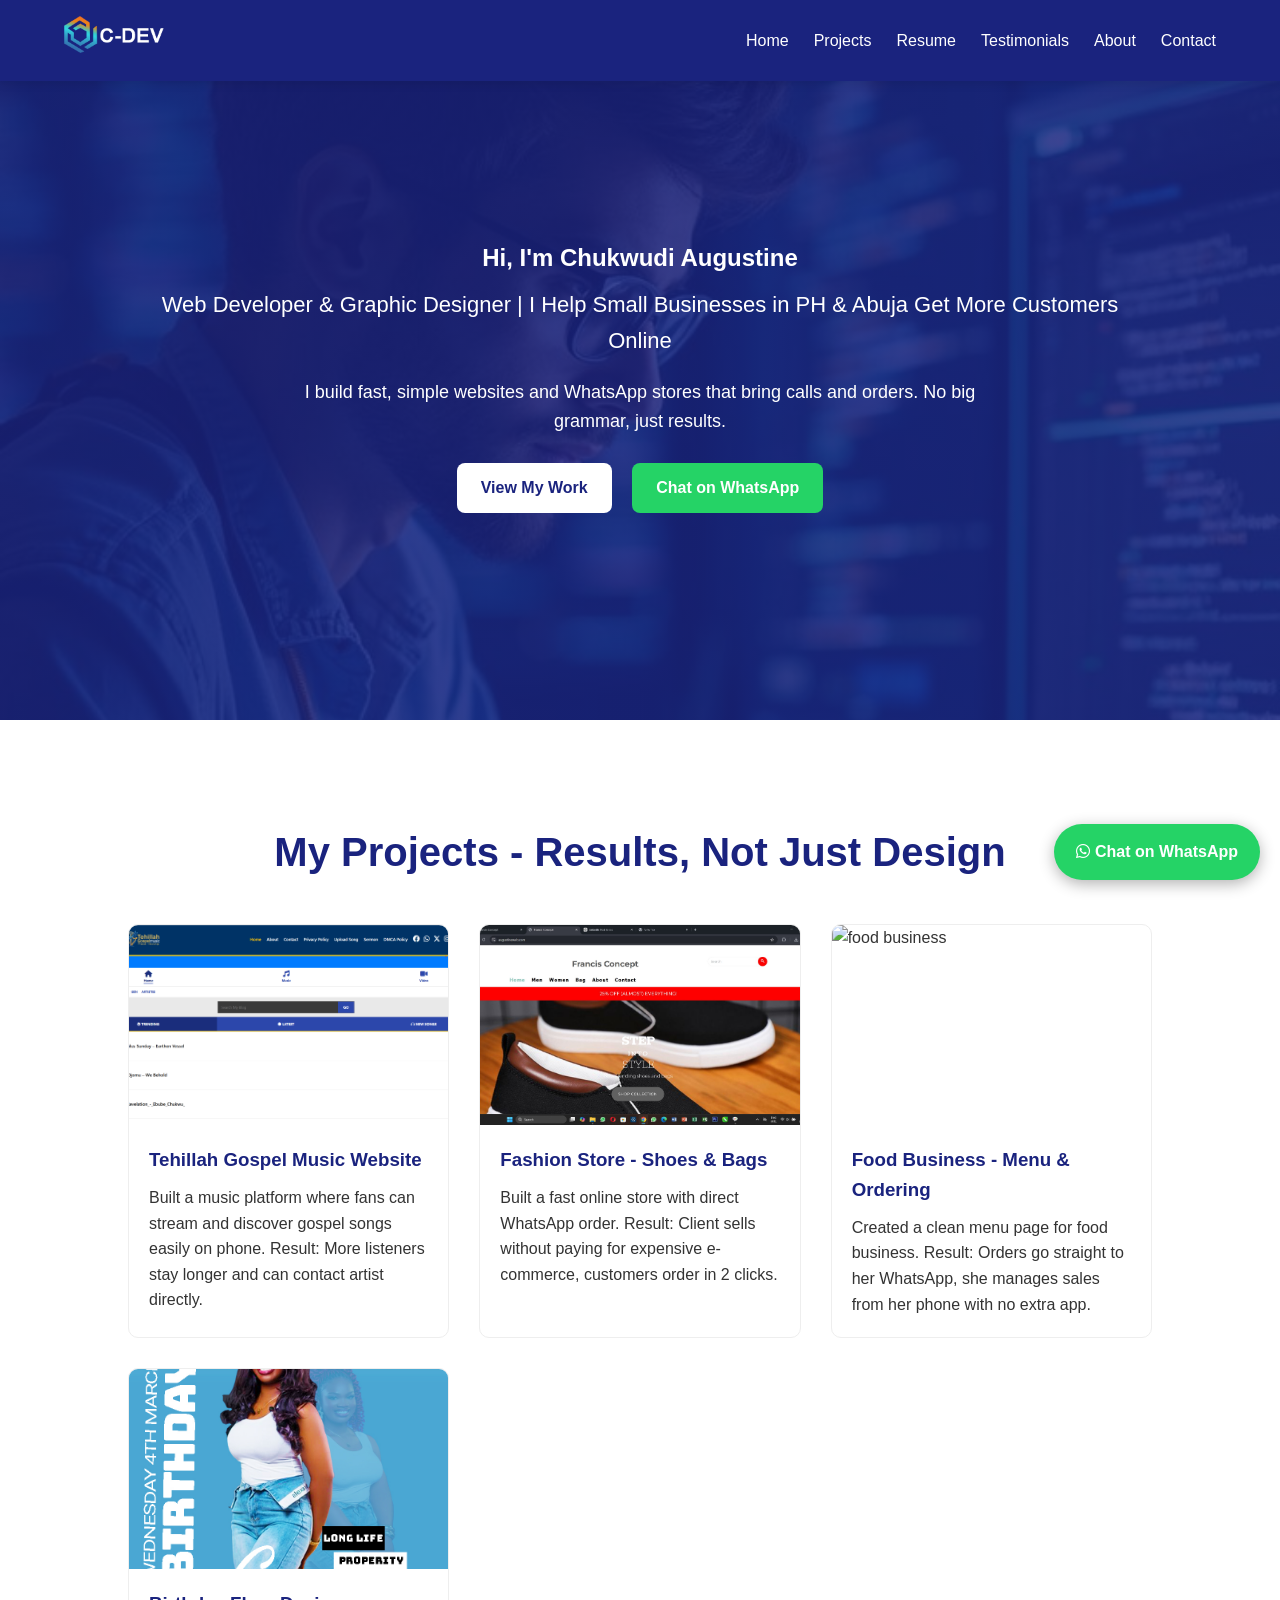
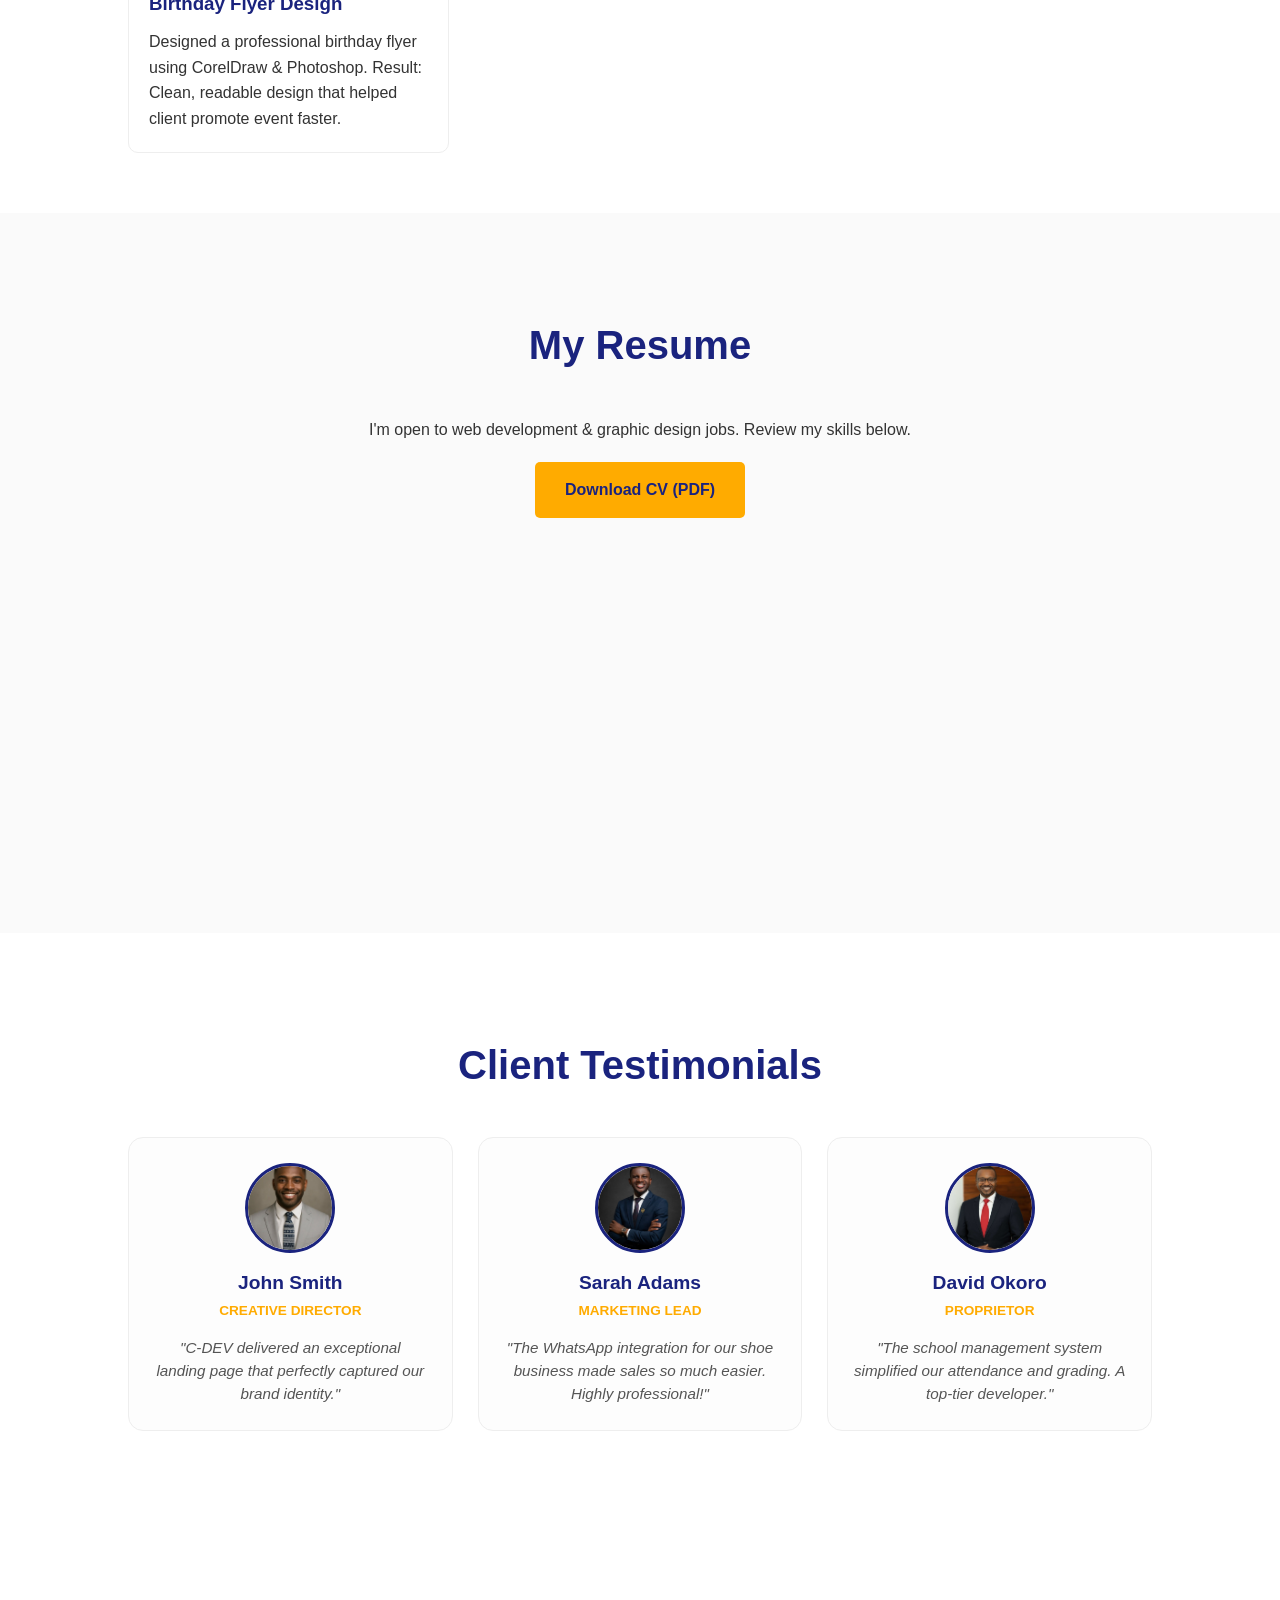
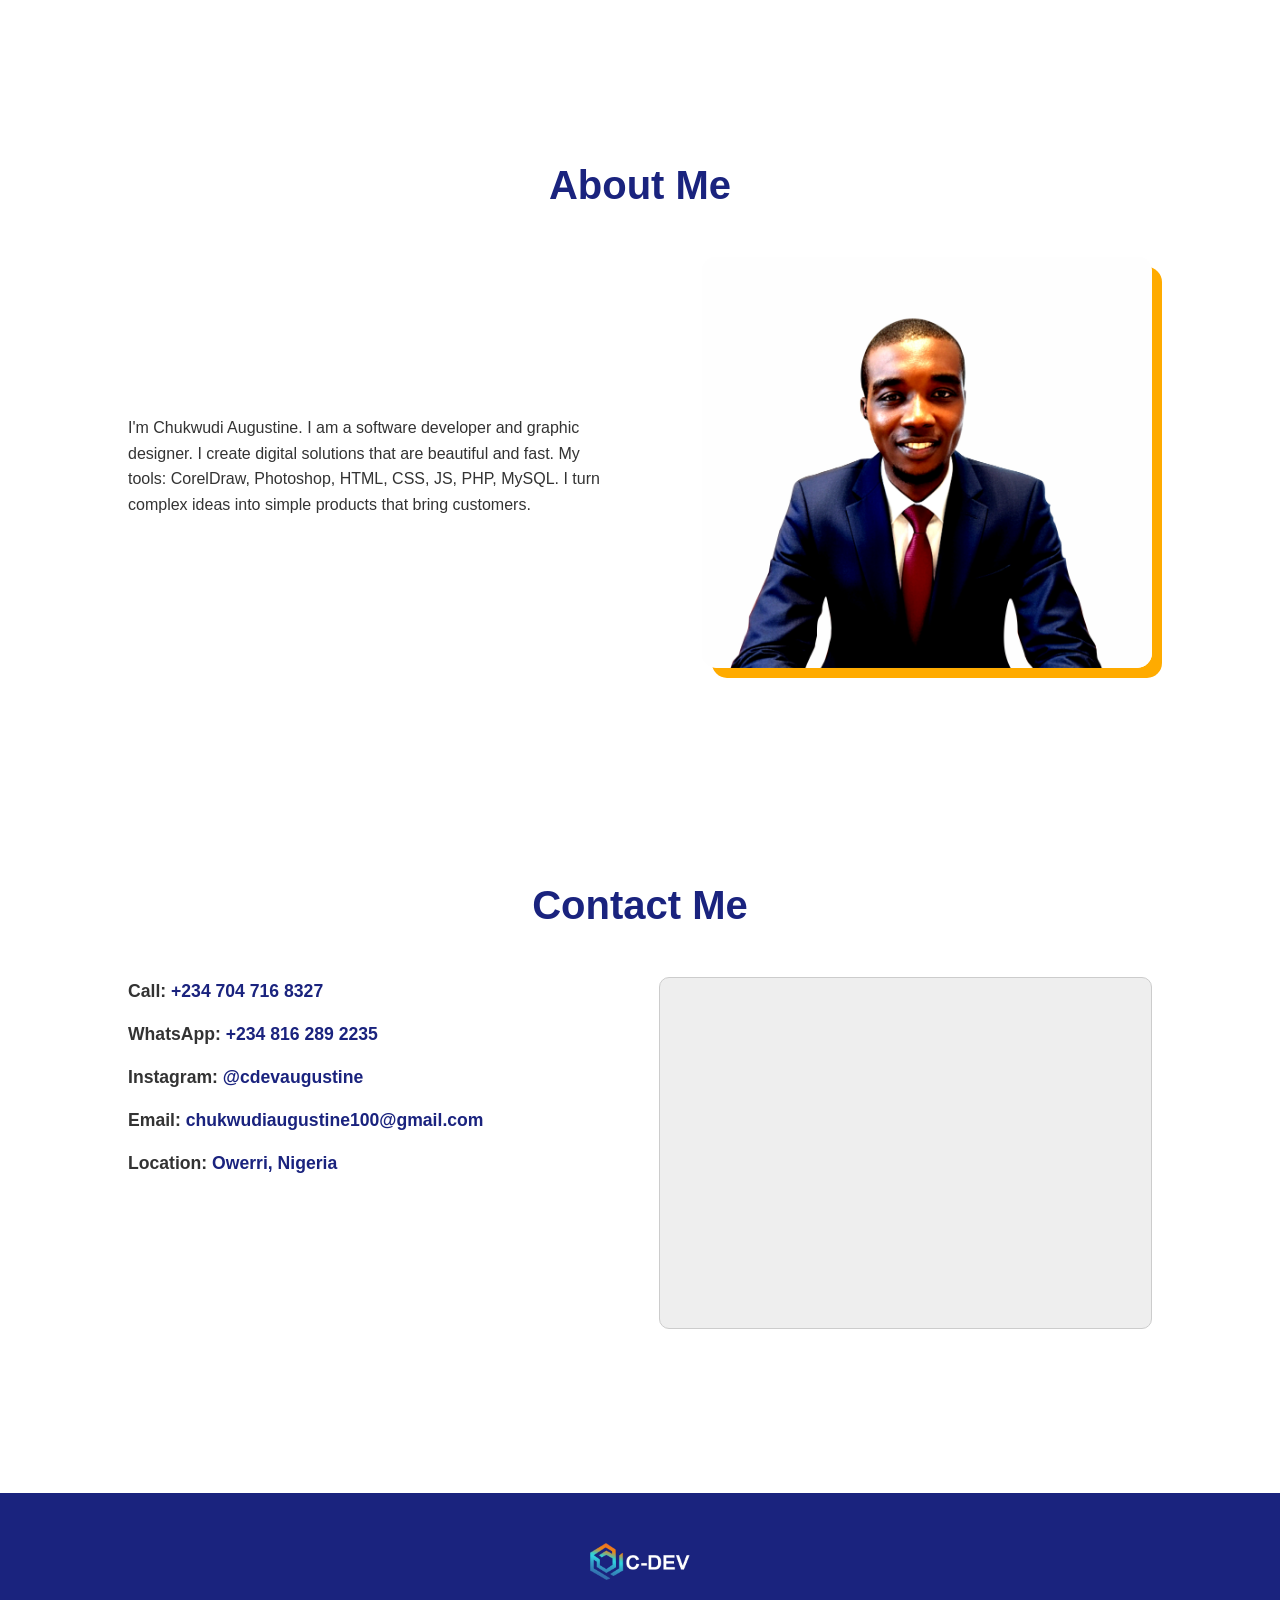
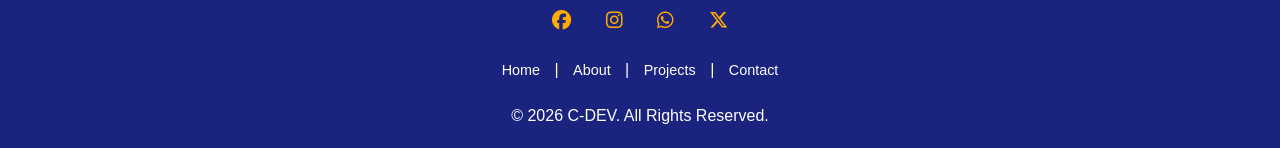
==== index.html @ e6c0ecce "Update index.html" ====
<!DOCTYPE html>
<html lang="en">
<head>
    <meta charset="UTF-8">
    <meta name="viewport" content="width=device-width, initial-scale=1.0">
    <link rel="stylesheet" href="https://cdnjs.cloudflare.com/ajax/libs/font-awesome/6.5.1/css/all.min.css">
    <title>C-DEV | Web Developer | I Help Businesses Get Customers Online</title>
    <style>
        *{margin:0;padding:0;box-sizing:border-box;font-family:'Segoe UI',Tahoma,Geneva,Verdana,sans-serif;}
        html{scroll-behavior:smooth;}
        body{line-height:1.6;color:#333;background:#fff;}
        ul{list-style:none;} a{text-decoration:none;color:inherit;}
        header{background:#1a237e;color:white;padding:1rem 5%;position:fixed;width:100%;top:0;z-index:1000;display:flex;justify-content:space-between;align-items:center;box-shadow:0 2px 10px rgba(0,0,0,0.1);}
      .logo{font-size:1.5rem;font-weight:bold;}
      .nav-links{display:flex;}.nav-links li{margin-left:25px;}.nav-links a:hover{color:#ffab00;}
      .hamburger{display:none;cursor:pointer;}.bar{display:block;width:25px;height:3px;background:white;margin:5px auto;transition:0.4s;}
        section{padding:100px 10% 60px;min-height:80vh;} h2{text-align:center;margin-bottom:40px;font-size:2.5rem;color:#1a237e;}
        #home{background:linear-gradient(rgba(26,35,126,0.85),rgba(26,35,126,0.85)),url('c-dev123.jpg');background-size:cover;background-position:center;color:white;display:flex;flex-direction:column;justify-content:center;align-items:center;text-align:center;}
      .hero-btn{display:inline-block;padding:12px 24px;border-radius:8px;text-decoration:none;font-weight:bold;margin:8px;transition:0.3s;}
      .about-container{display:flex;align-items:center;gap:50px;}.about-text{flex:1;}.about-image{flex:1;text-align:right;}.about-image img{width:100%;max-width:450px;border-radius:15px;box-shadow:10px 10px 0 #ffab00;}
      .project-grid{display:grid;grid-template-columns:repeat(auto-fit,minmax(300px,1fr));gap:30px;}
      .project-card{background:#fff;border:1px solid #eee;border-radius:10px;overflow:hidden;transition:0.3s;}.project-card:hover{transform:translateY(-10px);box-shadow:0 15px 30px rgba(0,0,0,0.1);}
      .project-img-container{width:100%;height:200px;overflow:hidden;}.project-img-container img{width:100%;height:100%;object-fit:cover;transition:0.5s ease;}.project-card:hover.project-img-container img{transform:scale(1.1);}
      .project-content{padding:20px;}.project-content h3{margin-bottom:10px;color:#1a237e;}
      .testimonial-grid{display:grid;grid-template-columns:repeat(auto-fit,minmax(300px,1fr));gap:25px;justify-content:center;}
      .testimonial-item{background:#fdfdfd;padding:25px;border-radius:15px;border:1px solid #eee;display:flex;flex-direction:column;align-items:center;text-align:center;transition:0.3s ease;}.testimonial-item:hover{border-color:#ffab00;box-shadow:0 8px 20px rgba(0,0,0,0.05);}
      .testimonial-item img{width:90px;height:90px;border-radius:50%;object-fit:cover;margin-bottom:15px;border:3px solid #1a237e;}.testimonial-item h4{color:#1a237e;font-size:1.2rem;margin-bottom:2px;}.testimonial-item span{font-size:0.85rem;color:#ffab00;font-weight:600;text-transform:uppercase;display:block;margin-bottom:15px;}.testimonial-item p{font-size:0.95rem;color:#555;font-style:italic;line-height:1.5;}
        #resume{text-align:center;background:#fafafa;}.download-btn{display:inline-block;padding:15px 30px;background:#ffab00;color:#1a237e;font-weight:bold;border-radius:5px;margin-top:20px;transition:0.3s;}.download-btn:hover{background:#e69a00;}
      .contact-container{display:flex;gap:40px;align-items:flex-start;}.contact-info,.contact-map{flex:1;}.contact-map{min-height:350px;width:100%;background:#eee;border-radius:10px;overflow:hidden;display:flex;align-items:center;justify-content:center;border:1px solid #ccc;}
      .contact-info p{margin-bottom:15px;font-size:1.1rem;}.contact-link{color:#1a237e;font-weight:600;transition:0.3s;text-decoration:none;border-bottom:2px solid transparent;}.contact-link:hover{color:#ffab00;border-bottom:2px solid #ffab00;}
        footer{background:#1a237e;color:white;padding:50px 10% 20px;text-align:center;}.footer-nav{margin:20px 0;}.footer-nav a{margin:0 10px;font-size:0.9rem;}.social-icons{margin-bottom:20px;}.social-icons a{margin:0 15px;font-size:1.2rem;color:#ffab00;}
        @media (max-width:768px){.hamburger{display:block;}.nav-links{position:fixed;left:-100%;top:70px;flex-direction:column;background:#1a237e;width:100%;text-align:center;transition:0.3s;box-shadow:0 10px 10px rgba(0,0,0,0.1);}.nav-links.active{left:0;}.nav-links li{margin:20px 0;}.about-container,.contact-container,.testimonial-item{flex-direction:column;text-align:center;}.about-image{text-align:center;order:-1;}.contact-map{width:100%;margin-top:20px;}}
    </style>
</head>
<body>

    <header>
        <div class="logo"><a href="index.html"><img src="c-dev44.png" width="100"></a></div>
        <ul class="nav-links" id="nav-menu">
            <li><a href="#home">Home</a></li>
            <li><a href="#project">Projects</a></li>
            <li><a href="#resume">Resume</a></li>
            <li><a href="#testimonial">Testimonials</a></li>
            <li><a href="#about">About</a></li>
            <li><a href="#contact">Contact</a></li>
        </ul>
        <div class="hamburger" id="hamburger"><span class="bar"></span><span class="bar"></span><span class="bar"></span></div>
    </header>

    <section id="home">
        <h1>Hi, I'm Chukwudi Augustine</h1>
        <h2 style="color:white; font-size:22px; margin:10px 0; font-weight:400;">Web Developer & Graphic Designer | I Help Small Businesses in PH & Abuja Get More Customers Online</h2>
        <p style="font-size:18px; margin-top:10px; max-width:700px;">I build fast, simple websites and WhatsApp stores that bring calls and orders. No big grammar, just results.</p>
        <div style="margin-top:20px;">
            <a href="#project" class="hero-btn" style="background:white; color:#1a237e;">View My Work</a>
            <a href="https://wa.me/2348162892235?text=Hello%20C-DEV%2C%20I%20saw%20your%20portfolio" class="hero-btn" style="background:#25D366!important; color:white!important;">Chat on WhatsApp</a>
        </div>
    </section>

    <section id="project">
        <h2>My Projects - Results, Not Just Design</h2>
        <div class="project-grid">
           <div class="project-card">
                <div class="project-img-container"><img src="images/music.png" alt="music website"></div>
                <div class="project-content">
                    <h3>Tehillah Gospel Music Website</h3>
                    <p>Built a music platform where fans can stream and discover gospel songs easily on phone. Result: More listeners stay longer and can contact artist directly.</p>
                </div>
            </div>
            <div class="project-card">
                <div class="project-img-container"><img src="images/hosting1.jpg" alt="fashion store"></div>
                <div class="project-content">
                    <h3>Fashion Store - Shoes & Bags</h3>
                    <p>Built a fast online store with direct WhatsApp order. Result: Client sells without paying for expensive e-commerce, customers order in 2 clicks.</p>
                </div>
            </div>
            <div class="project-card">
                <div class="project-img-container"><img src="images/mezu5a.jpg" alt="food business"></div>
                <div class="project-content">
                    <h3>Food Business - Menu & Ordering</h3>
                    <p>Created a clean menu page for food business. Result: Orders go straight to her WhatsApp, she manages sales from her phone with no extra app.</p>
                </div>
            </div>
            <div class="project-card">
                <div class="project-img-container"><img src="images/birthday.jpg" alt="graphic design"></div>
                <div class="project-content">
                    <h3>Birthday Flyer Design</h3>
                    <p>Designed a professional birthday flyer using CorelDraw & Photoshop. Result: Clean, readable design that helped client promote event faster.</p>
                </div>
            </div>
        </div>
    </section>

    <section id="resume">
        <h2>My Resume</h2>
        <p>I'm open to web development & graphic design jobs. Review my skills below.</p>
        <a href="resume/chukwudi-cv.pdf" class="download-btn" download>Download CV (PDF)</a>
    </section>

    <section id="testimonial">
        <h2>Client Testimonials</h2>
        <div class="testimonial-grid">
            <div class="testimonial-item">
                <img src="images/8d4e01265a6939caa39cf55fcfc19720.jpg" alt="John Smith">
                <div class="t-info"><h4>John Smith</h4><span>Creative Director</span><p>"C-DEV delivered an exceptional landing page that perfectly captured our brand identity."</p></div>
            </div>
            <div class="testimonial-item">
                <img src="images/long.jpg" alt="Sarah Adams">
                <div class="t-info"><h4>Sarah Adams</h4><span>Marketing Lead</span><p>"The WhatsApp integration for our shoe business made sales so much easier. Highly professional!"</p></div>
            </div>
            <div class="testimonial-item">
                <img src="images/jollof.jpg" alt="David Okoro">
                <div class="t-info"><h4>David Okoro</h4><span>Proprietor</span><p>"The school management system simplified our attendance and grading. A top-tier developer."</p></div>
            </div>
        </div>
    </section>

    <section id="about">
        <h2>About Me</h2>
        <div class="about-container">
            <div class="about-text">
                <p>I'm Chukwudi Augustine. I am a software developer and graphic designer. I create digital solutions that are beautiful and fast. My tools: CorelDraw, Photoshop, HTML, CSS, JS, PHP, MySQL. I turn complex ideas into simple products that bring customers.</p>
            </div>
            <div class="about-image"><img src="images/image.jpg" alt="Work Space"></div>
        </div>
    </section>

    <section id="contact">
        <h2>Contact Me</h2>
        <div class="contact-container">
            <div class="contact-info">
                <p><strong>Call:</strong> <a href="tel:+2347047168327" class="contact-link">+234 704 716 8327</a></p>
                <p><strong>WhatsApp:</strong> <a href="https://wa.me/2348162892235" target="_blank" class="contact-link">+234 816 289 2235</a></p>
                <p><strong>Instagram:</strong> <a href="https://www.instagram.com/cdevaugustine" target="_blank" class="contact-link">@cdevaugustine</a></p>
                <p><strong>Email:</strong> <a href="mailto:chukwudiaugustine100@gmail.com" class="contact-link">chukwudiaugustine100@gmail.com</a></p>
                <p><strong>Location:</strong> <a href="https://maps.app.goo.gl/YourGoogleMapsLink" target="_blank" class="contact-link">Owerri, Nigeria</a></p>
            </div>
            <div class="contact-map">
                <iframe src="https://www.google.com/maps/embed?pb=!1m18!1m12!1m3!1d63560.03264426839!2d6.974916848632811!3d5.492543900000001!2m3!1f0!2f0!3f0!3m2!1i1024!2i768!4f13.1!3m3!1m2!1s0x104259ba2f99587f%3A0x6b29d9361732a39a!2sOwerri!5e0!3m2!1sen!2sng!4v1715456000000!5m2!1sen!2sng" width="100%" height="350" style="border:0; border-radius:10px;" allowfullscreen="" loading="lazy" referrerpolicy="no-referrer-when-downgrade"></iframe>
            </div>
        </div>
    </section>

    <footer>
        <div class="logo" style="margin-bottom:15px;"><a href="index.html"><img src="c-dev44.png" width="100"></a></div>
        <div class="social-icons">
            <a href="https://web.facebook.com/chukwudi.augustine.179042/" target="_blank"><i class="fa-brands fa-facebook"></i></a>
            <a href="https://www.instagram.com/cdevaugustine" target="_blank"><i class="fa-brands fa-instagram"></i></a>
            <a href="https://wa.me/2348162892235" target="_blank"><i class="fa-brands fa-whatsapp"></i></a>
            <a href="https://x.com/chukwud05632310" target="_blank"><i class="fa-brands fa-x-twitter"></i></a>
        </div>
        <div class="footer-nav"><a href="#home">Home</a> | <a href="#about">About</a> | <a href="#project">Projects</a> | <a href="#contact">Contact</a></div>
        <p>&copy; 2026 C-DEV. All Rights Reserved.</p>
    </footer>

    <a href="https://wa.me/2348162892235?text=Hello%20C-DEV%2C%20I%20saw%20your%20portfolio%20and%20need%20a%20website"
    style="position:fixed!important; bottom:20px!important; right:20px!important; background:#25D366!important; color:white!important; padding:15px 22px!important; border-radius:50px!important; text-decoration:none!important; font-weight:bold!important; z-index:99999!important; box-shadow:0 4px 15px rgba(0,0,0,0.3)!important;">
    <i class="fa-brands fa-whatsapp"></i> Chat on WhatsApp
    </a>

    <script>
        const hamburger=document.getElementById('hamburger');const navMenu=document.getElementById('nav-menu');
        hamburger.addEventListener('click',()=>{navMenu.classList.toggle('active');const bars=document.querySelectorAll('.bar');bars[0].style.transform=navMenu.classList.contains('active')?'rotate(-45deg) translate(-5px, 6px)':'none';bars[1].style.opacity=navMenu.classList.contains('active')?'0':'1';bars[2].style.transform=navMenu.classList.contains('active')?'rotate(45deg) translate(-5px, -6px)':'none';});
        document.querySelectorAll('.nav-links a').forEach(n=>n.addEventListener('click',()=>{navMenu.classList.remove('active');const bars=document.querySelectorAll('.bar');bars[0].style.transform='none';bars[1].style.opacity='1';bars[2].style.transform='none';}));
    </script>
</body>
                                                   </html>
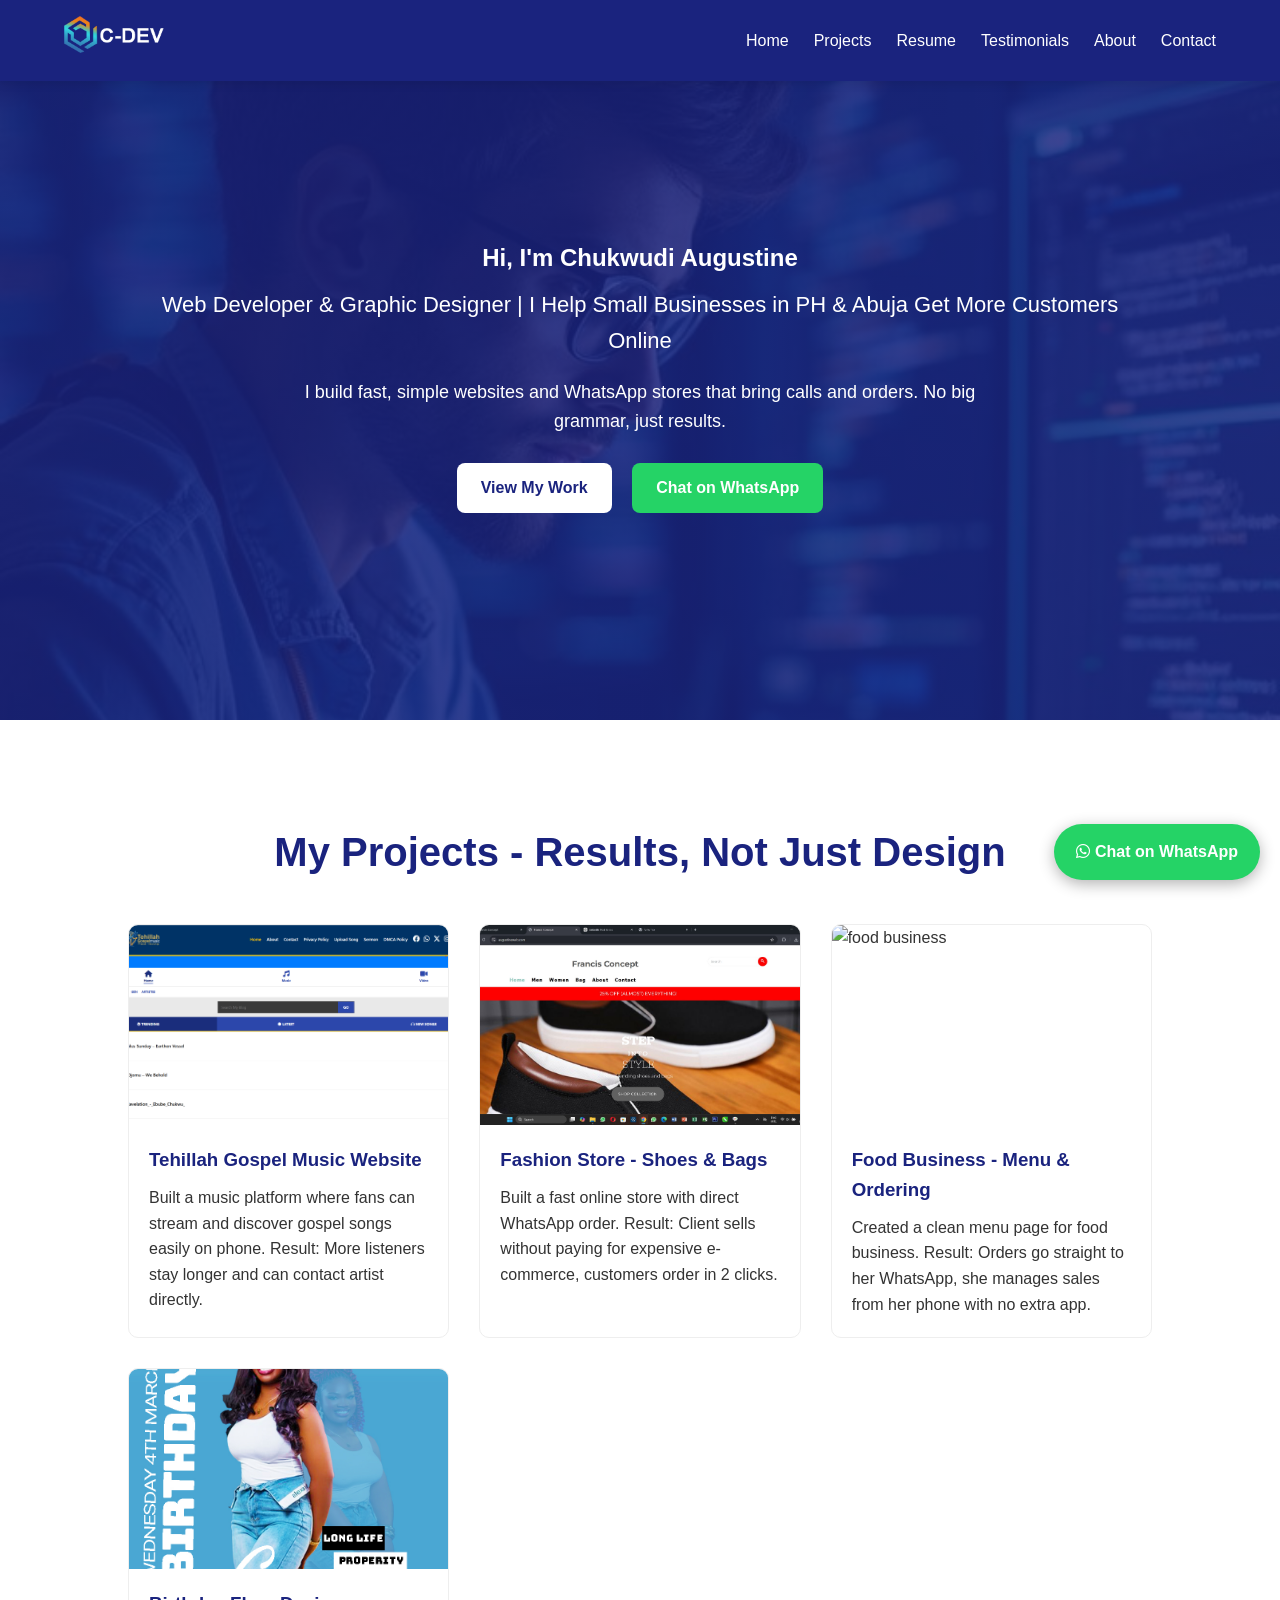
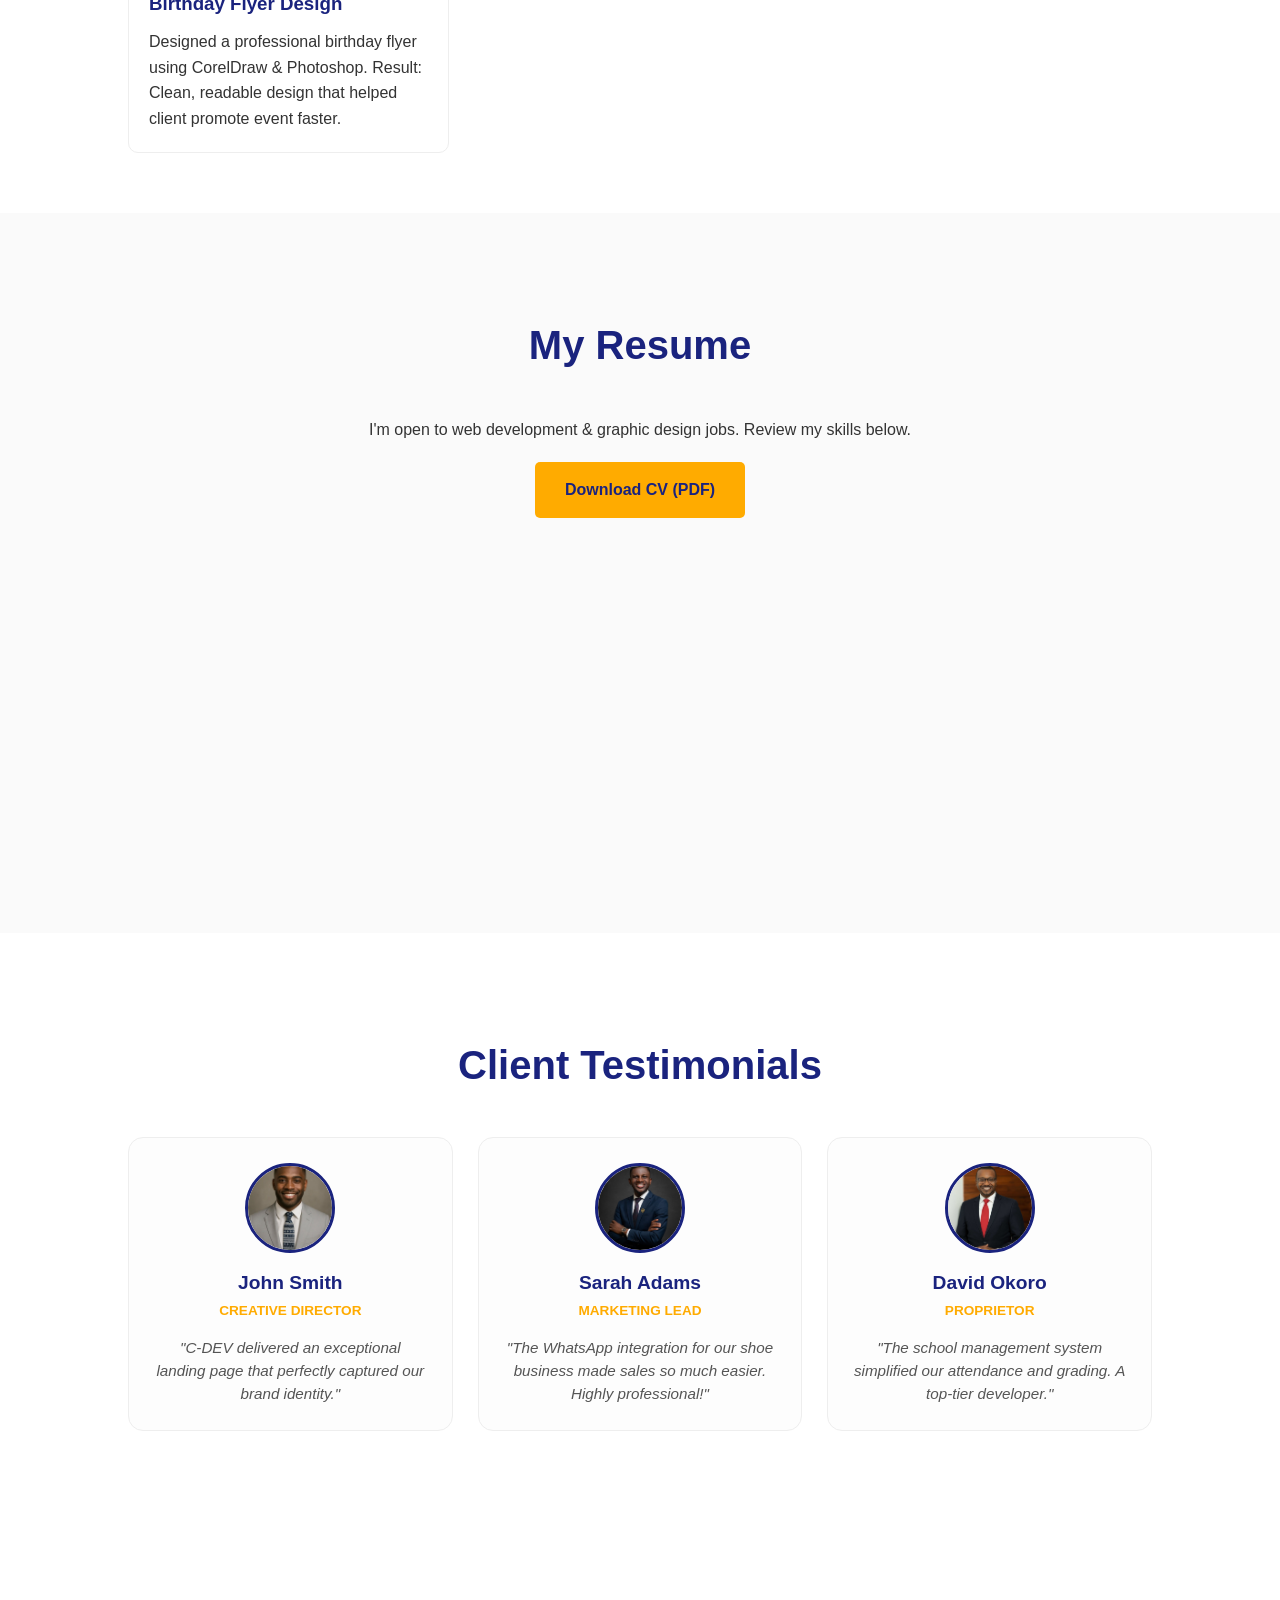
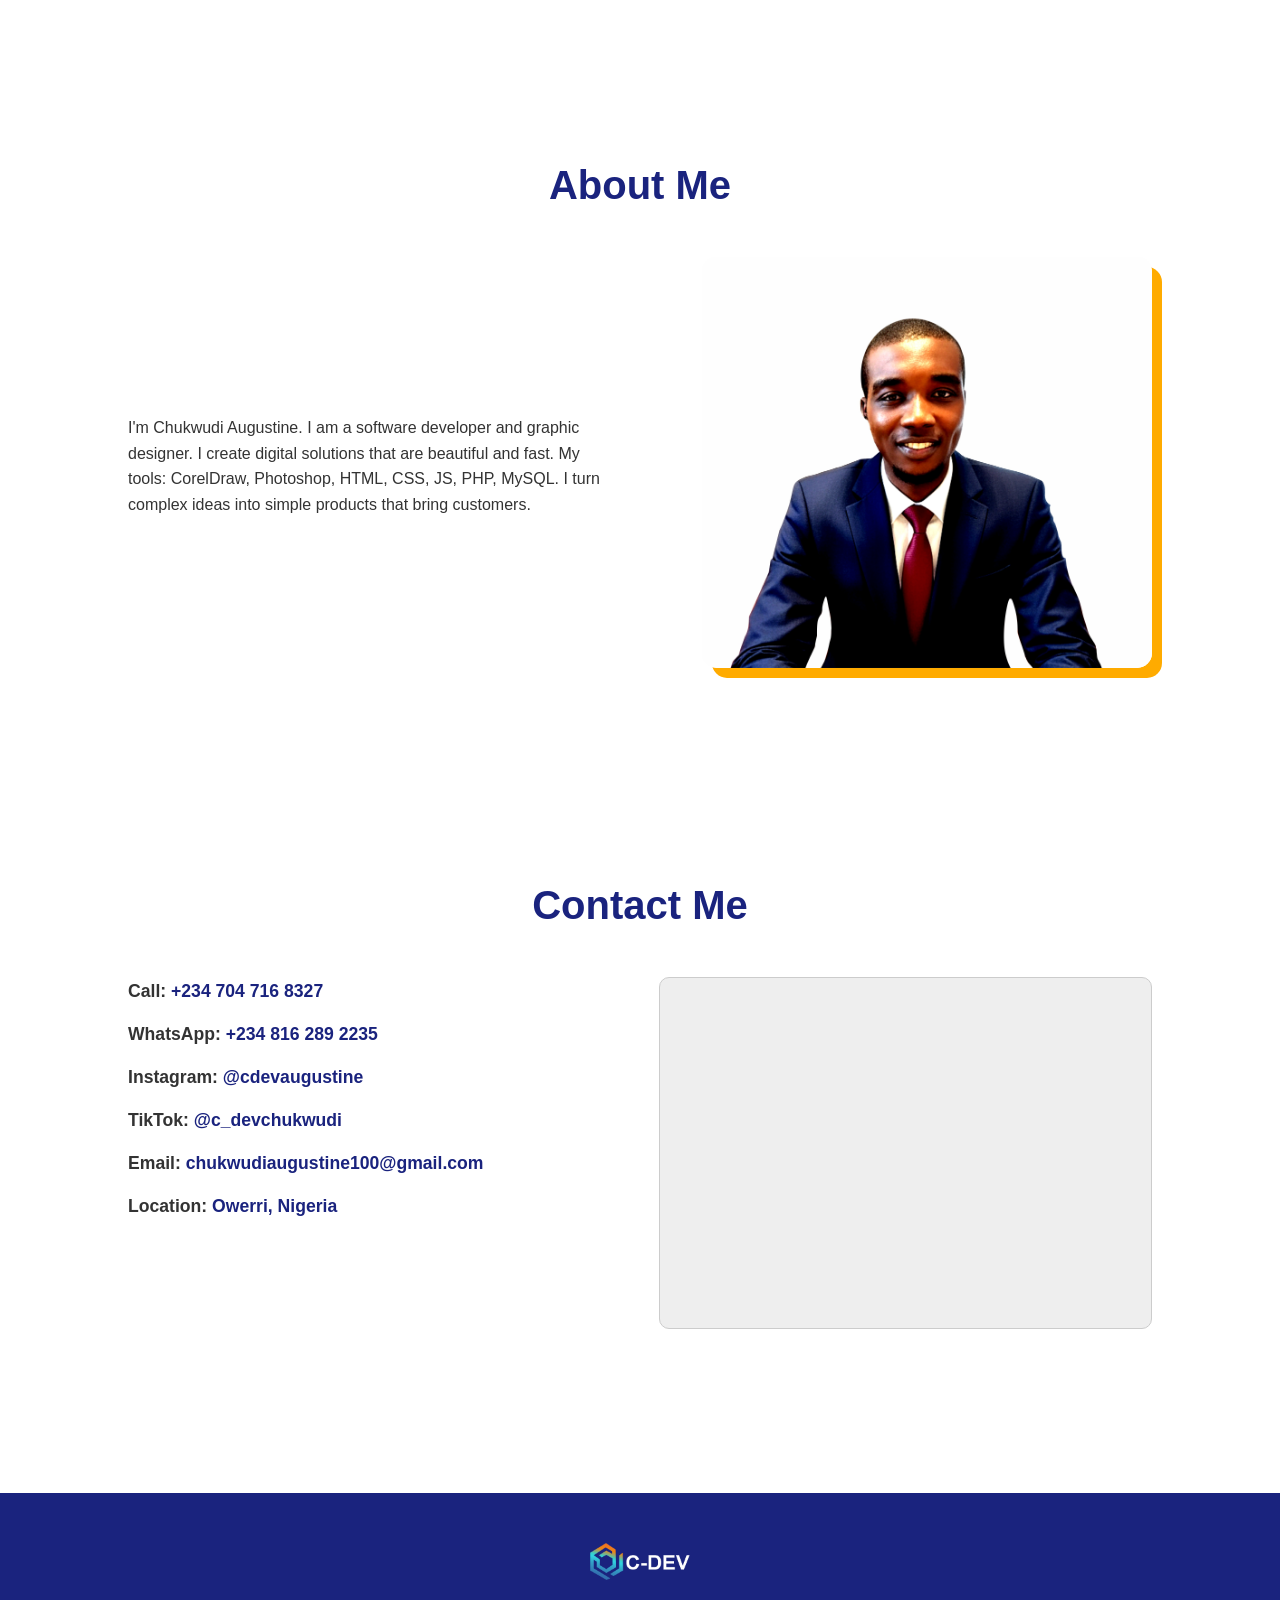
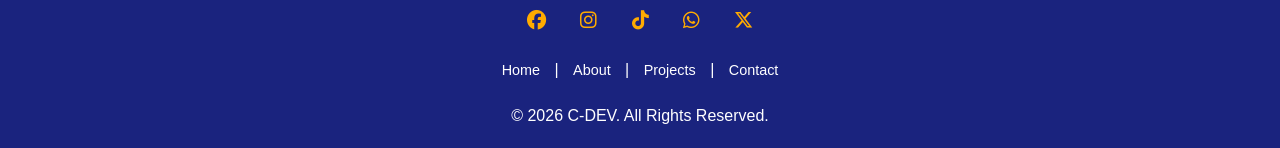
==== commit ae8894b0: "Update index.html" ====
--- a/index.html
+++ b/index.html
@@ -11,23 +11,23 @@
         body{line-height:1.6;color:#333;background:#fff;}
         ul{list-style:none;} a{text-decoration:none;color:inherit;}
         header{background:#1a237e;color:white;padding:1rem 5%;position:fixed;width:100%;top:0;z-index:1000;display:flex;justify-content:space-between;align-items:center;box-shadow:0 2px 10px rgba(0,0,0,0.1);}
-      .logo{font-size:1.5rem;font-weight:bold;}
-      .nav-links{display:flex;}.nav-links li{margin-left:25px;}.nav-links a:hover{color:#ffab00;}
-      .hamburger{display:none;cursor:pointer;}.bar{display:block;width:25px;height:3px;background:white;margin:5px auto;transition:0.4s;}
+     .logo{font-size:1.5rem;font-weight:bold;}
+     .nav-links{display:flex;}.nav-links li{margin-left:25px;}.nav-links a:hover{color:#ffab00;}
+     .hamburger{display:none;cursor:pointer;}.bar{display:block;width:25px;height:3px;background:white;margin:5px auto;transition:0.4s;}
         section{padding:100px 10% 60px;min-height:80vh;} h2{text-align:center;margin-bottom:40px;font-size:2.5rem;color:#1a237e;}
         #home{background:linear-gradient(rgba(26,35,126,0.85),rgba(26,35,126,0.85)),url('c-dev123.jpg');background-size:cover;background-position:center;color:white;display:flex;flex-direction:column;justify-content:center;align-items:center;text-align:center;}
-      .hero-btn{display:inline-block;padding:12px 24px;border-radius:8px;text-decoration:none;font-weight:bold;margin:8px;transition:0.3s;}
-      .about-container{display:flex;align-items:center;gap:50px;}.about-text{flex:1;}.about-image{flex:1;text-align:right;}.about-image img{width:100%;max-width:450px;border-radius:15px;box-shadow:10px 10px 0 #ffab00;}
-      .project-grid{display:grid;grid-template-columns:repeat(auto-fit,minmax(300px,1fr));gap:30px;}
-      .project-card{background:#fff;border:1px solid #eee;border-radius:10px;overflow:hidden;transition:0.3s;}.project-card:hover{transform:translateY(-10px);box-shadow:0 15px 30px rgba(0,0,0,0.1);}
-      .project-img-container{width:100%;height:200px;overflow:hidden;}.project-img-container img{width:100%;height:100%;object-fit:cover;transition:0.5s ease;}.project-card:hover.project-img-container img{transform:scale(1.1);}
-      .project-content{padding:20px;}.project-content h3{margin-bottom:10px;color:#1a237e;}
-      .testimonial-grid{display:grid;grid-template-columns:repeat(auto-fit,minmax(300px,1fr));gap:25px;justify-content:center;}
-      .testimonial-item{background:#fdfdfd;padding:25px;border-radius:15px;border:1px solid #eee;display:flex;flex-direction:column;align-items:center;text-align:center;transition:0.3s ease;}.testimonial-item:hover{border-color:#ffab00;box-shadow:0 8px 20px rgba(0,0,0,0.05);}
-      .testimonial-item img{width:90px;height:90px;border-radius:50%;object-fit:cover;margin-bottom:15px;border:3px solid #1a237e;}.testimonial-item h4{color:#1a237e;font-size:1.2rem;margin-bottom:2px;}.testimonial-item span{font-size:0.85rem;color:#ffab00;font-weight:600;text-transform:uppercase;display:block;margin-bottom:15px;}.testimonial-item p{font-size:0.95rem;color:#555;font-style:italic;line-height:1.5;}
+     .hero-btn{display:inline-block;padding:12px 24px;border-radius:8px;text-decoration:none;font-weight:bold;margin:8px;transition:0.3s;}
+     .about-container{display:flex;align-items:center;gap:50px;}.about-text{flex:1;}.about-image{flex:1;text-align:right;}.about-image img{width:100%;max-width:450px;border-radius:15px;box-shadow:10px 10px 0 #ffab00;}
+     .project-grid{display:grid;grid-template-columns:repeat(auto-fit,minmax(300px,1fr));gap:30px;}
+     .project-card{background:#fff;border:1px solid #eee;border-radius:10px;overflow:hidden;transition:0.3s;}.project-card:hover{transform:translateY(-10px);box-shadow:0 15px 30px rgba(0,0,0,0.1);}
+     .project-img-container{width:100%;height:200px;overflow:hidden;}.project-img-container img{width:100%;height:100%;object-fit:cover;transition:0.5s ease;}.project-card:hover.project-img-container img{transform:scale(1.1);}
+     .project-content{padding:20px;}.project-content h3{margin-bottom:10px;color:#1a237e;}
+     .testimonial-grid{display:grid;grid-template-columns:repeat(auto-fit,minmax(300px,1fr));gap:25px;justify-content:center;}
+     .testimonial-item{background:#fdfdfd;padding:25px;border-radius:15px;border:1px solid #eee;display:flex;flex-direction:column;align-items:center;text-align:center;transition:0.3s ease;}.testimonial-item:hover{border-color:#ffab00;box-shadow:0 8px 20px rgba(0,0,0,0.05);}
+     .testimonial-item img{width:90px;height:90px;border-radius:50%;object-fit:cover;margin-bottom:15px;border:3px solid #1a237e;}.testimonial-item h4{color:#1a237e;font-size:1.2rem;margin-bottom:2px;}.testimonial-item span{font-size:0.85rem;color:#ffab00;font-weight:600;text-transform:uppercase;display:block;margin-bottom:15px;}.testimonial-item p{font-size:0.95rem;color:#555;font-style:italic;line-height:1.5;}
         #resume{text-align:center;background:#fafafa;}.download-btn{display:inline-block;padding:15px 30px;background:#ffab00;color:#1a237e;font-weight:bold;border-radius:5px;margin-top:20px;transition:0.3s;}.download-btn:hover{background:#e69a00;}
-      .contact-container{display:flex;gap:40px;align-items:flex-start;}.contact-info,.contact-map{flex:1;}.contact-map{min-height:350px;width:100%;background:#eee;border-radius:10px;overflow:hidden;display:flex;align-items:center;justify-content:center;border:1px solid #ccc;}
-      .contact-info p{margin-bottom:15px;font-size:1.1rem;}.contact-link{color:#1a237e;font-weight:600;transition:0.3s;text-decoration:none;border-bottom:2px solid transparent;}.contact-link:hover{color:#ffab00;border-bottom:2px solid #ffab00;}
+     .contact-container{display:flex;gap:40px;align-items:flex-start;}.contact-info,.contact-map{flex:1;}.contact-map{min-height:350px;width:100%;background:#eee;border-radius:10px;overflow:hidden;display:flex;align-items:center;justify-content:center;border:1px solid #ccc;}
+     .contact-info p{margin-bottom:15px;font-size:1.1rem;}.contact-link{color:#1a237e;font-weight:600;transition:0.3s;text-decoration:none;border-bottom:2px solid transparent;}.contact-link:hover{color:#ffab00;border-bottom:2px solid #ffab00;}
         footer{background:#1a237e;color:white;padding:50px 10% 20px;text-align:center;}.footer-nav{margin:20px 0;}.footer-nav a{margin:0 10px;font-size:0.9rem;}.social-icons{margin-bottom:20px;}.social-icons a{margin:0 15px;font-size:1.2rem;color:#ffab00;}
         @media (max-width:768px){.hamburger{display:block;}.nav-links{position:fixed;left:-100%;top:70px;flex-direction:column;background:#1a237e;width:100%;text-align:center;transition:0.3s;box-shadow:0 10px 10px rgba(0,0,0,0.1);}.nav-links.active{left:0;}.nav-links li{margin:20px 0;}.about-container,.contact-container,.testimonial-item{flex-direction:column;text-align:center;}.about-image{text-align:center;order:-1;}.contact-map{width:100%;margin-top:20px;}}
     </style>
@@ -132,6 +132,7 @@
                 <p><strong>Call:</strong> <a href="tel:+2347047168327" class="contact-link">+234 704 716 8327</a></p>
                 <p><strong>WhatsApp:</strong> <a href="https://wa.me/2348162892235" target="_blank" class="contact-link">+234 816 289 2235</a></p>
                 <p><strong>Instagram:</strong> <a href="https://www.instagram.com/cdevaugustine" target="_blank" class="contact-link">@cdevaugustine</a></p>
+                <p><strong>TikTok:</strong> <a href="https://www.tiktok.com/@c_devchukwudi" target="_blank" class="contact-link">@c_devchukwudi</a></p>
                 <p><strong>Email:</strong> <a href="mailto:chukwudiaugustine100@gmail.com" class="contact-link">chukwudiaugustine100@gmail.com</a></p>
                 <p><strong>Location:</strong> <a href="https://maps.app.goo.gl/YourGoogleMapsLink" target="_blank" class="contact-link">Owerri, Nigeria</a></p>
             </div>
@@ -146,6 +147,7 @@
         <div class="social-icons">
             <a href="https://web.facebook.com/chukwudi.augustine.179042/" target="_blank"><i class="fa-brands fa-facebook"></i></a>
             <a href="https://www.instagram.com/cdevaugustine" target="_blank"><i class="fa-brands fa-instagram"></i></a>
+            <a href="https://www.tiktok.com/@c_devchukwudi" target="_blank"><i class="fa-brands fa-tiktok"></i></a>
             <a href="https://wa.me/2348162892235" target="_blank"><i class="fa-brands fa-whatsapp"></i></a>
             <a href="https://x.com/chukwud05632310" target="_blank"><i class="fa-brands fa-x-twitter"></i></a>
         </div>
@@ -164,4 +166,4 @@
         document.querySelectorAll('.nav-links a').forEach(n=>n.addEventListener('click',()=>{navMenu.classList.remove('active');const bars=document.querySelectorAll('.bar');bars[0].style.transform='none';bars[1].style.opacity='1';bars[2].style.transform='none';}));
     </script>
 </body>
-                                                   </html>
+    </html>
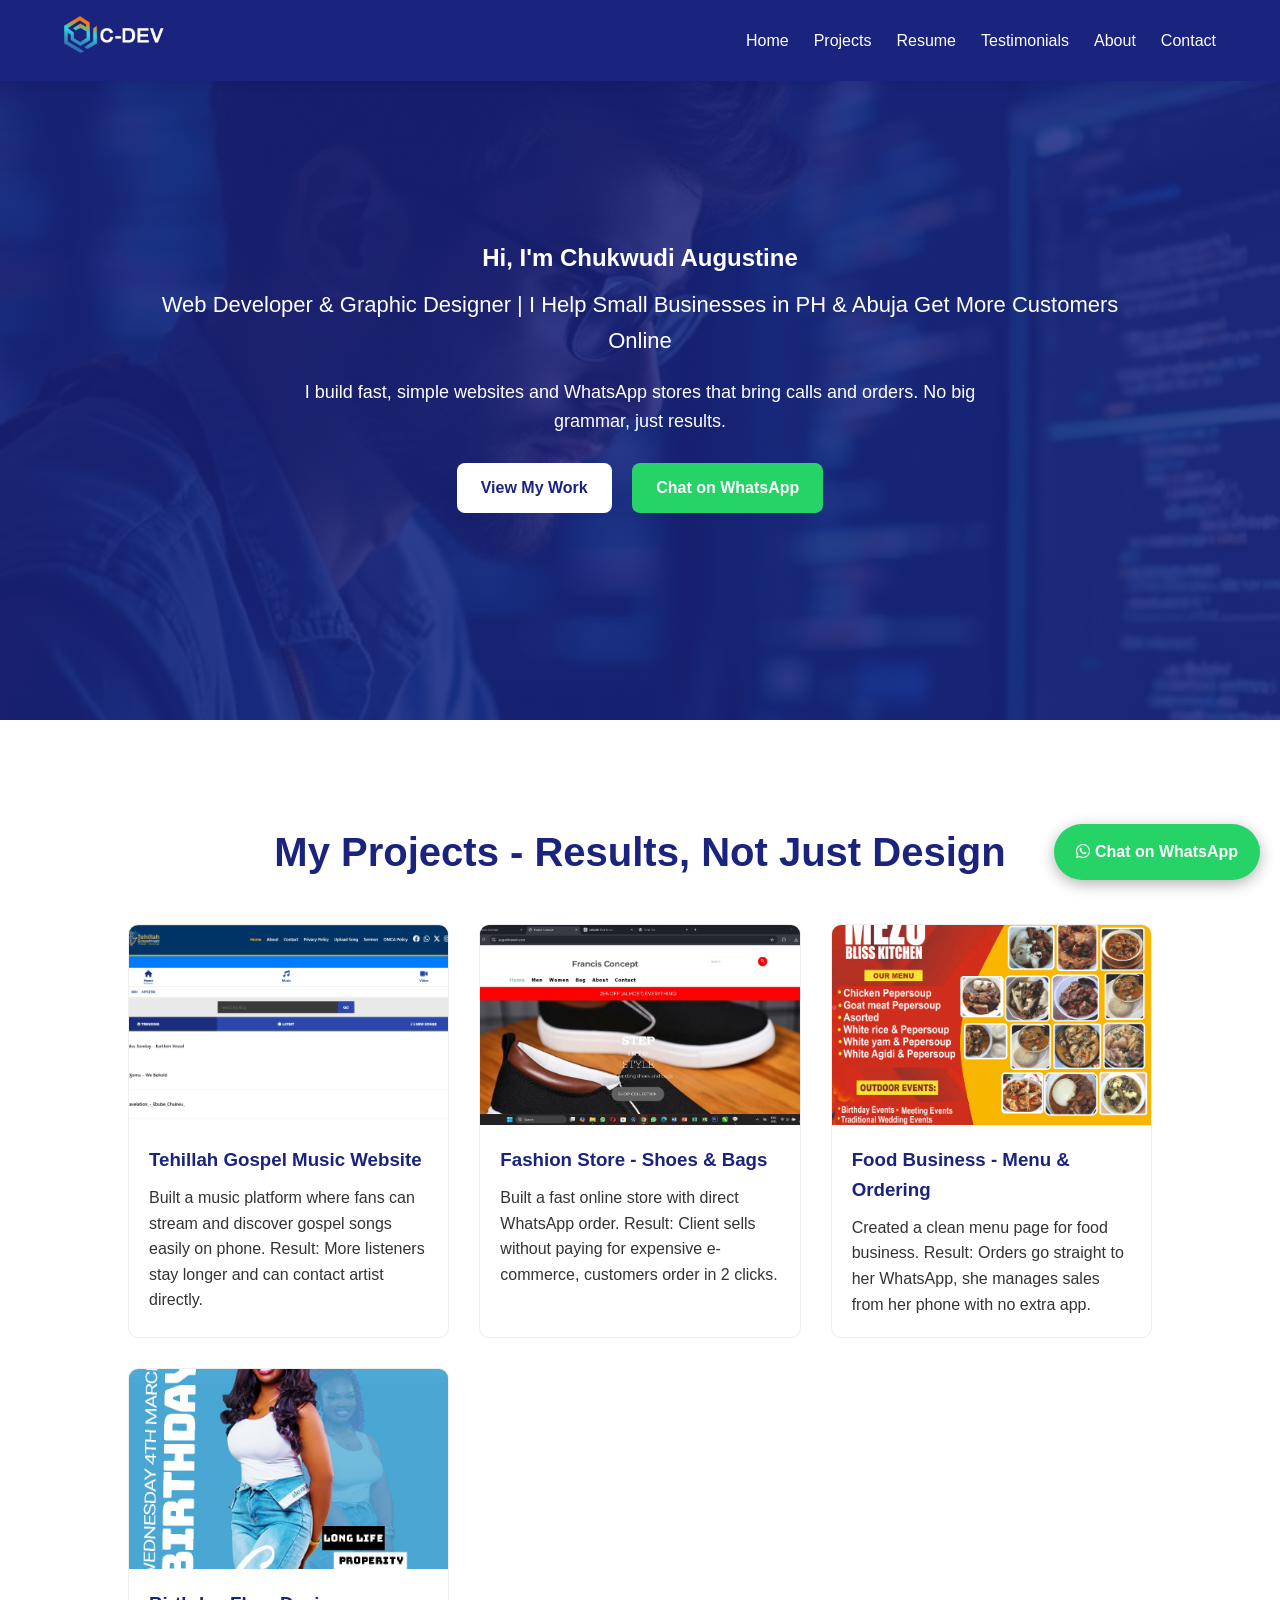
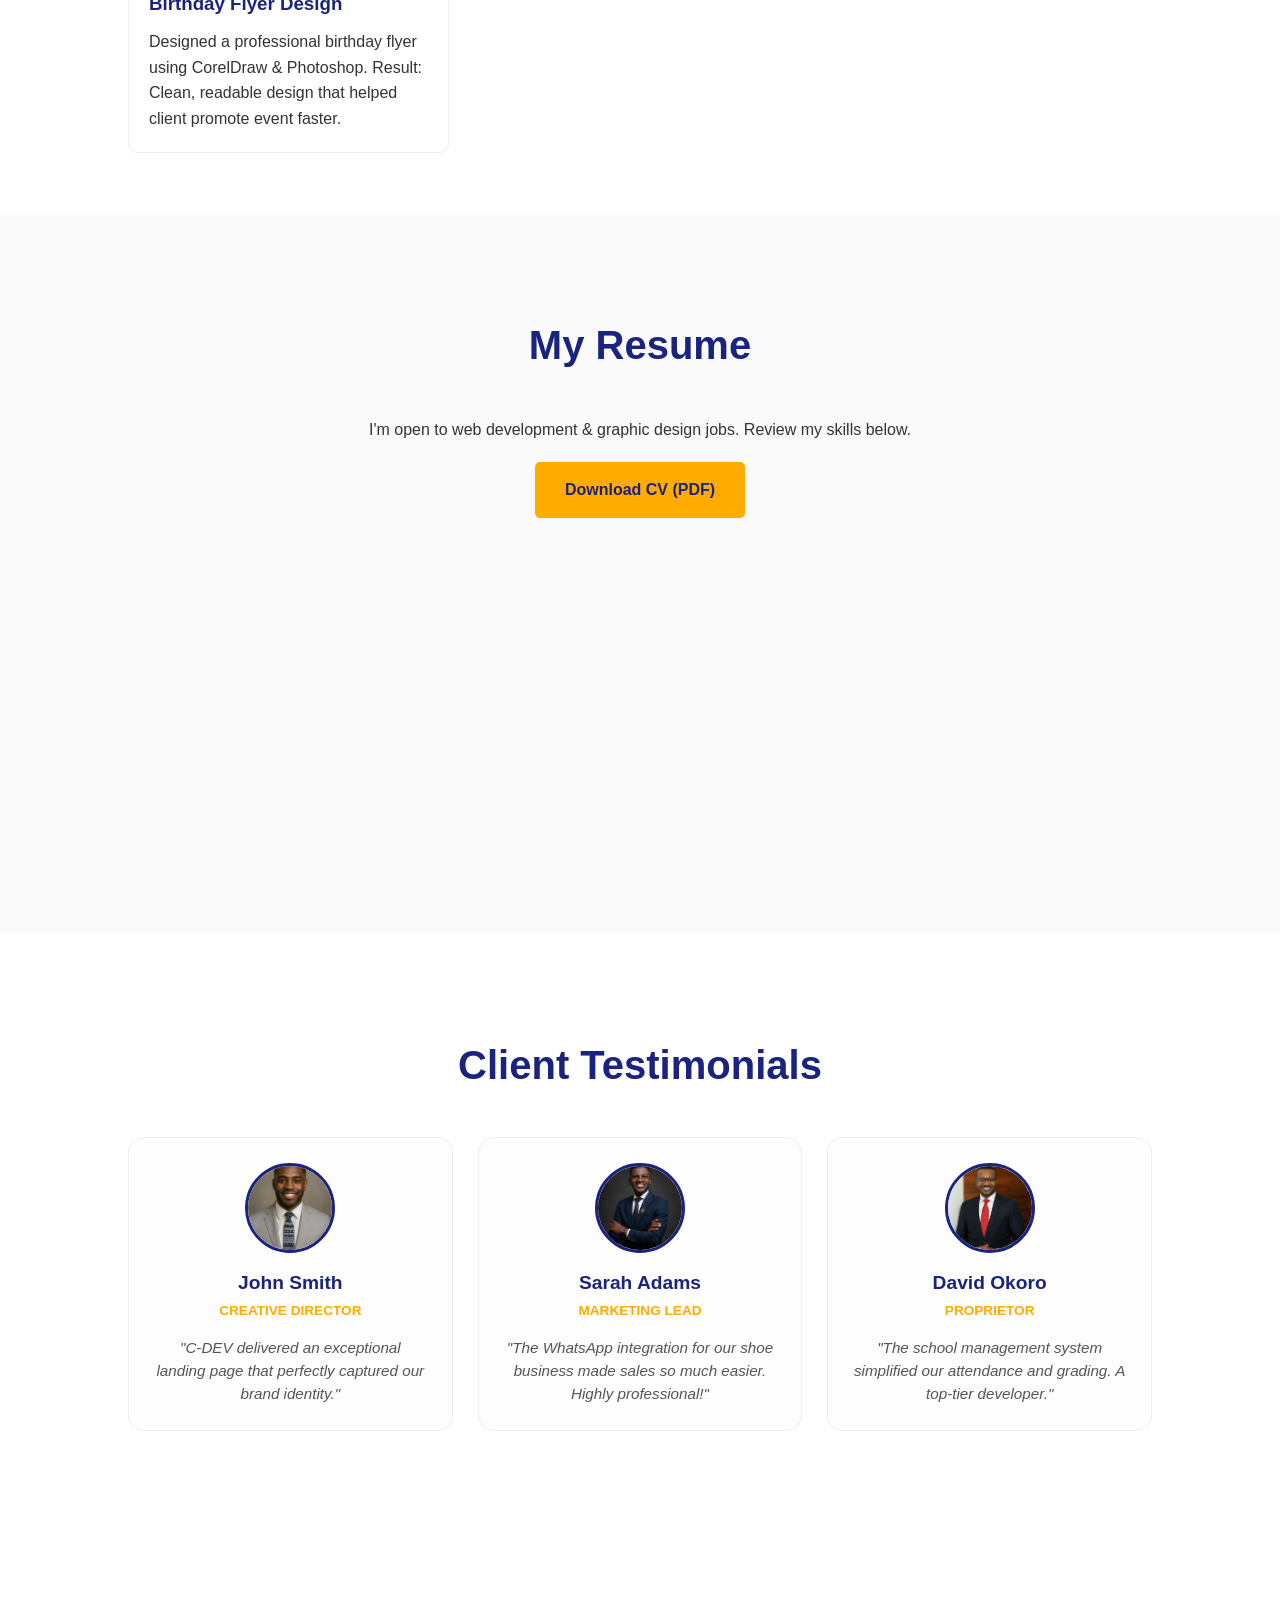
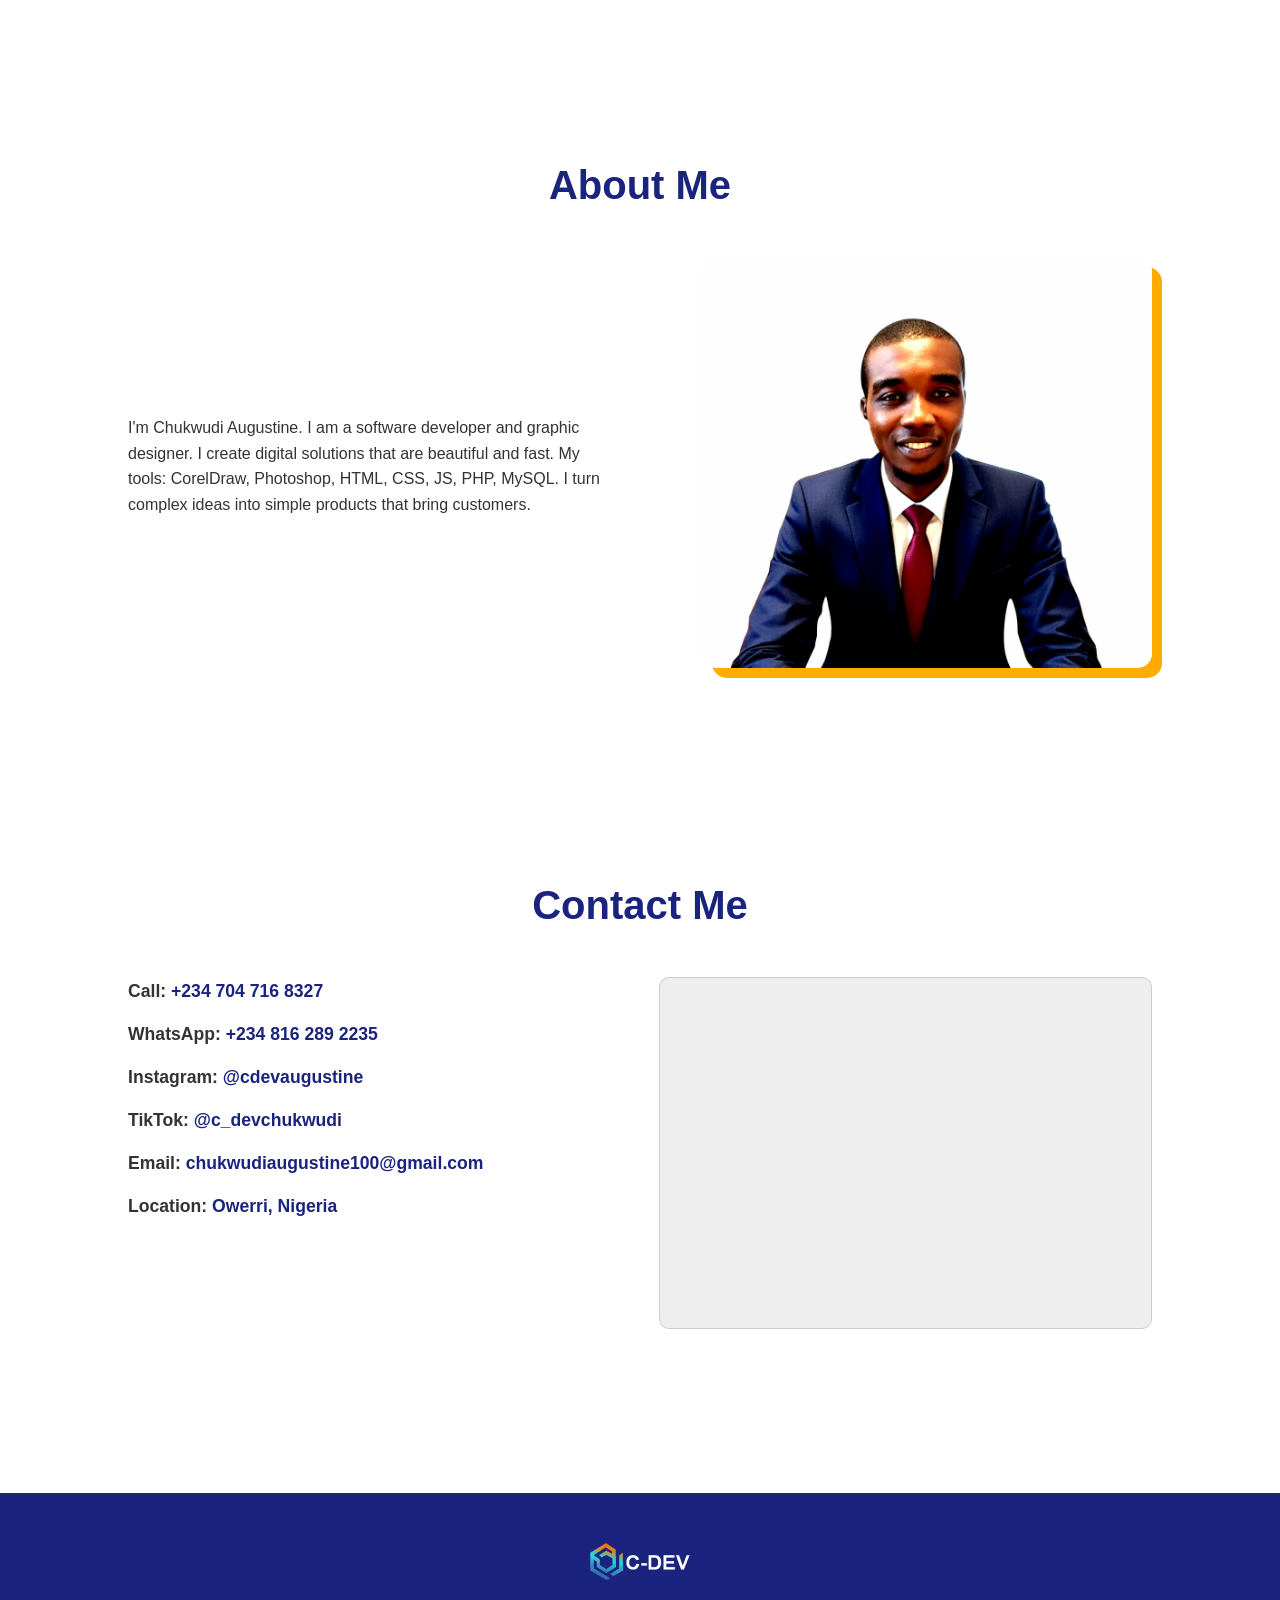
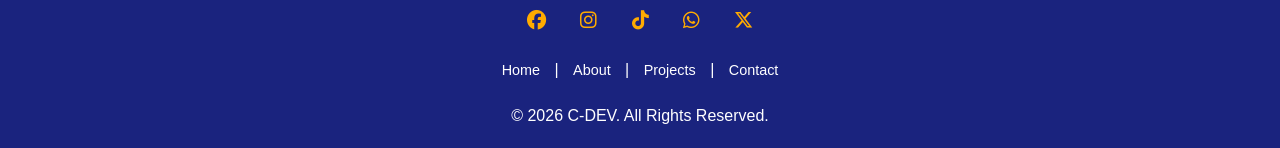
==== commit 85617ad7: "Update index.html" ====
--- a/index.html
+++ b/index.html
@@ -61,28 +61,28 @@
         <h2>My Projects - Results, Not Just Design</h2>
         <div class="project-grid">
            <div class="project-card">
-                <div class="project-img-container"><img src="images/music.png" alt="music website"></div>
+                <div class="project-img-container"><img src="images/157984.png" alt="music website"></div>
                 <div class="project-content">
                     <h3>Tehillah Gospel Music Website</h3>
                     <p>Built a music platform where fans can stream and discover gospel songs easily on phone. Result: More listeners stay longer and can contact artist directly.</p>
                 </div>
             </div>
             <div class="project-card">
-                <div class="project-img-container"><img src="images/hosting1.jpg" alt="fashion store"></div>
+                <div class="project-img-container"><img src="images/157986.jpg" alt="fashion store"></div>
                 <div class="project-content">
                     <h3>Fashion Store - Shoes & Bags</h3>
                     <p>Built a fast online store with direct WhatsApp order. Result: Client sells without paying for expensive e-commerce, customers order in 2 clicks.</p>
                 </div>
             </div>
             <div class="project-card">
-                <div class="project-img-container"><img src="images/mezu5a.jpg" alt="food business"></div>
+                <div class="project-img-container"><img src="images/158006.jpg" alt="food business"></div>
                 <div class="project-content">
                     <h3>Food Business - Menu & Ordering</h3>
                     <p>Created a clean menu page for food business. Result: Orders go straight to her WhatsApp, she manages sales from her phone with no extra app.</p>
                 </div>
             </div>
             <div class="project-card">
-                <div class="project-img-container"><img src="images/birthday.jpg" alt="graphic design"></div>
+                <div class="project-img-container"><img src="images/158000.jpg" alt="graphic design"></div>
                 <div class="project-content">
                     <h3>Birthday Flyer Design</h3>
                     <p>Designed a professional birthday flyer using CorelDraw & Photoshop. Result: Clean, readable design that helped client promote event faster.</p>
@@ -101,15 +101,15 @@
         <h2>Client Testimonials</h2>
         <div class="testimonial-grid">
             <div class="testimonial-item">
-                <img src="images/8d4e01265a6939caa39cf55fcfc19720.jpg" alt="John Smith">
+                <img src="images/157929.jpg" alt="John Smith">
                 <div class="t-info"><h4>John Smith</h4><span>Creative Director</span><p>"C-DEV delivered an exceptional landing page that perfectly captured our brand identity."</p></div>
             </div>
             <div class="testimonial-item">
-                <img src="images/long.jpg" alt="Sarah Adams">
+                <img src="images/158011.jpg" alt="Sarah Adams">
                 <div class="t-info"><h4>Sarah Adams</h4><span>Marketing Lead</span><p>"The WhatsApp integration for our shoe business made sales so much easier. Highly professional!"</p></div>
             </div>
             <div class="testimonial-item">
-                <img src="images/jollof.jpg" alt="David Okoro">
+                <img src="images/158010.jpg" alt="David Okoro">
                 <div class="t-info"><h4>David Okoro</h4><span>Proprietor</span><p>"The school management system simplified our attendance and grading. A top-tier developer."</p></div>
             </div>
         </div>
@@ -121,7 +121,7 @@
             <div class="about-text">
                 <p>I'm Chukwudi Augustine. I am a software developer and graphic designer. I create digital solutions that are beautiful and fast. My tools: CorelDraw, Photoshop, HTML, CSS, JS, PHP, MySQL. I turn complex ideas into simple products that bring customers.</p>
             </div>
-            <div class="about-image"><img src="images/image.jpg" alt="Work Space"></div>
+            <div class="about-image"><img src="images/157985.jpg" alt="Work Space"></div>
         </div>
     </section>
 
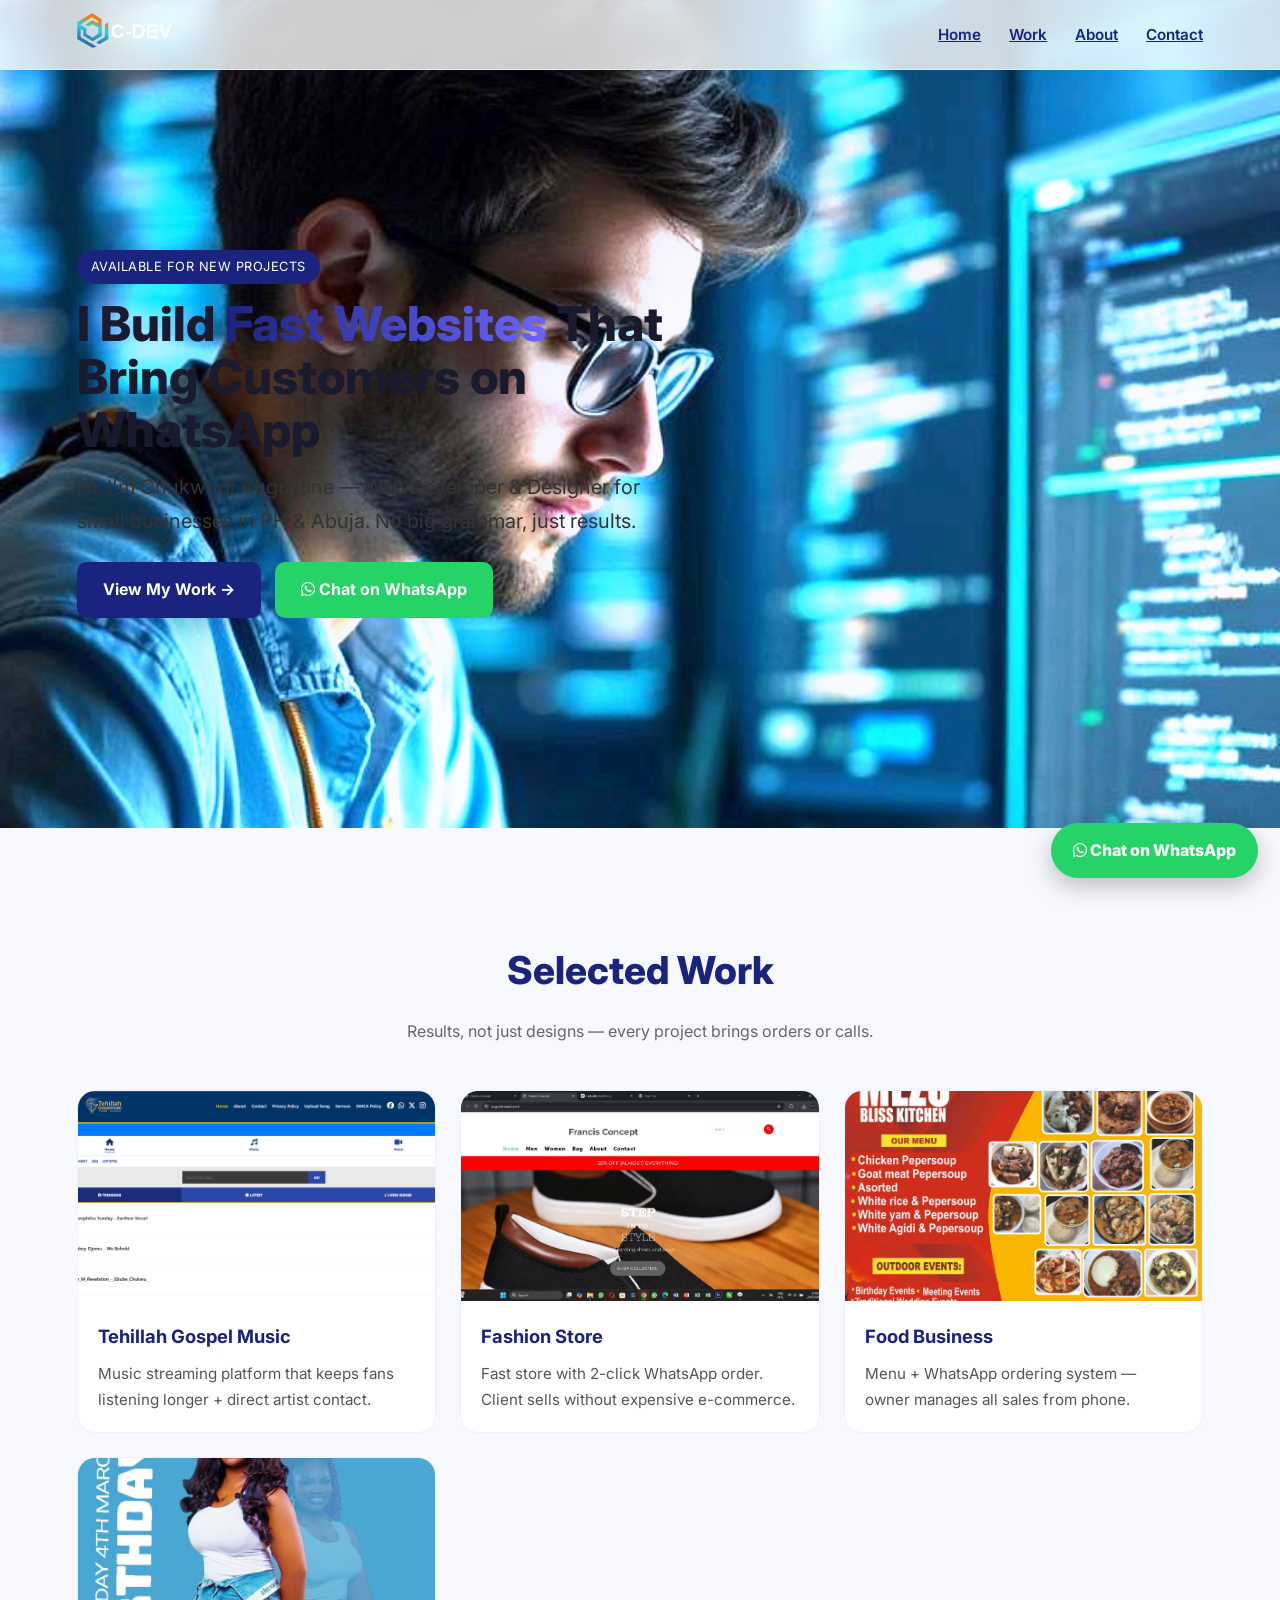
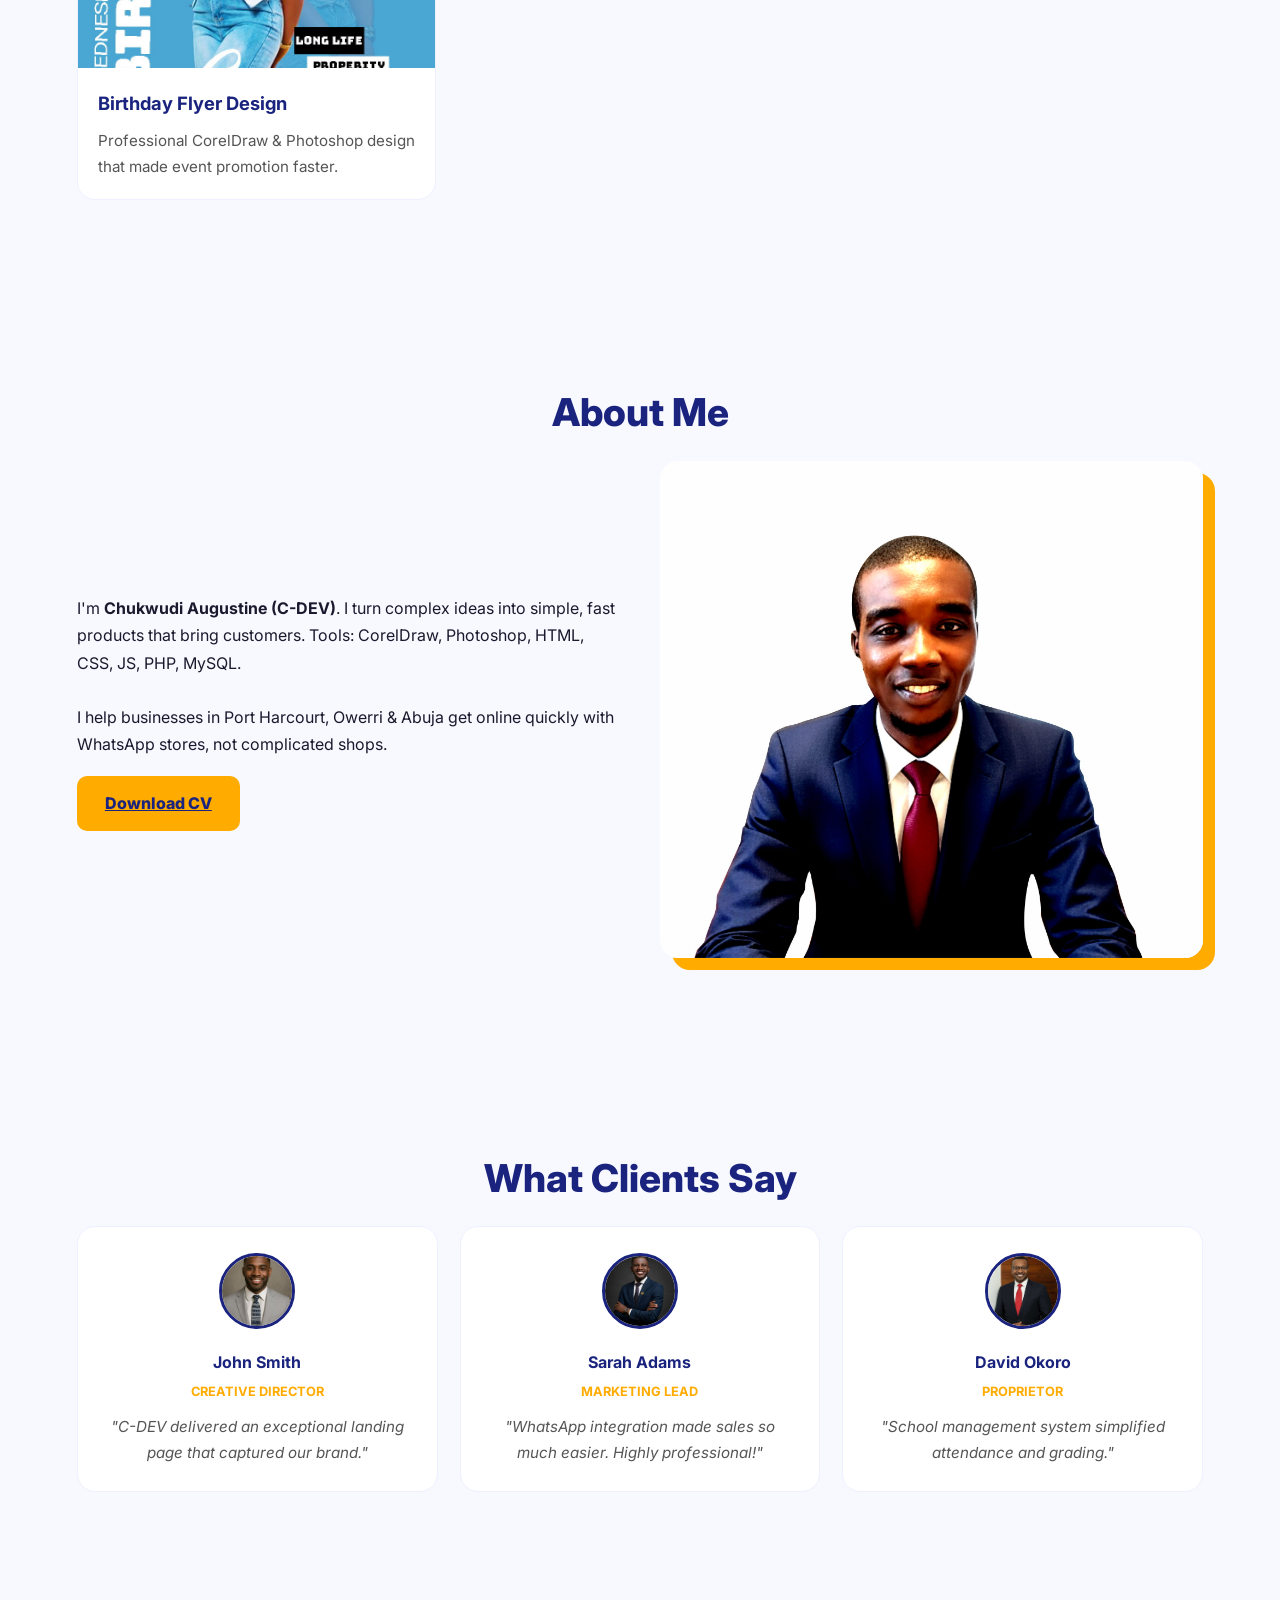
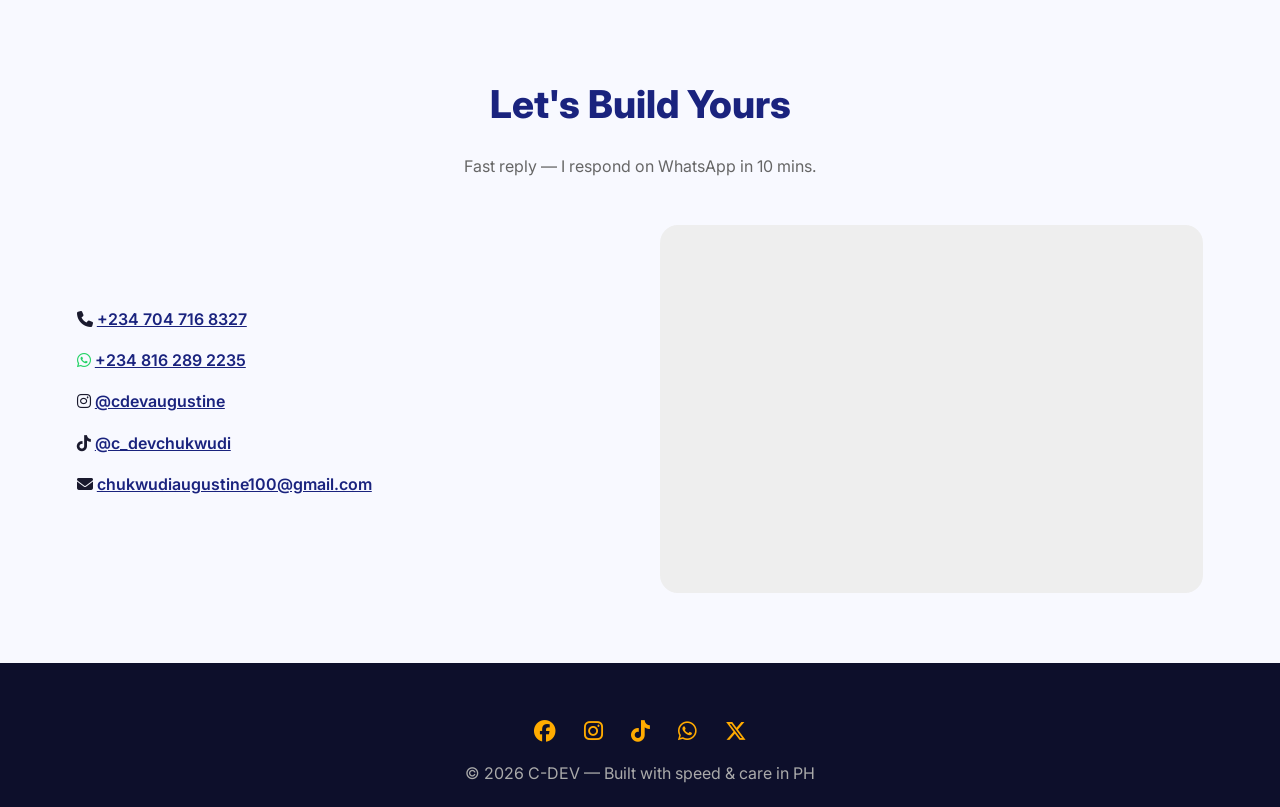
==== commit d3de5739: "Update index.html" ====
--- a/index.html
+++ b/index.html
@@ -1,169 +1,146 @@
 <!DOCTYPE html>
 <html lang="en">
 <head>
-    <meta charset="UTF-8">
-    <meta name="viewport" content="width=device-width, initial-scale=1.0">
-    <link rel="stylesheet" href="https://cdnjs.cloudflare.com/ajax/libs/font-awesome/6.5.1/css/all.min.css">
-    <title>C-DEV | Web Developer | I Help Businesses Get Customers Online</title>
-    <style>
-        *{margin:0;padding:0;box-sizing:border-box;font-family:'Segoe UI',Tahoma,Geneva,Verdana,sans-serif;}
-        html{scroll-behavior:smooth;}
-        body{line-height:1.6;color:#333;background:#fff;}
-        ul{list-style:none;} a{text-decoration:none;color:inherit;}
-        header{background:#1a237e;color:white;padding:1rem 5%;position:fixed;width:100%;top:0;z-index:1000;display:flex;justify-content:space-between;align-items:center;box-shadow:0 2px 10px rgba(0,0,0,0.1);}
-     .logo{font-size:1.5rem;font-weight:bold;}
-     .nav-links{display:flex;}.nav-links li{margin-left:25px;}.nav-links a:hover{color:#ffab00;}
-     .hamburger{display:none;cursor:pointer;}.bar{display:block;width:25px;height:3px;background:white;margin:5px auto;transition:0.4s;}
-        section{padding:100px 10% 60px;min-height:80vh;} h2{text-align:center;margin-bottom:40px;font-size:2.5rem;color:#1a237e;}
-        #home{background:linear-gradient(rgba(26,35,126,0.85),rgba(26,35,126,0.85)),url('c-dev123.jpg');background-size:cover;background-position:center;color:white;display:flex;flex-direction:column;justify-content:center;align-items:center;text-align:center;}
-     .hero-btn{display:inline-block;padding:12px 24px;border-radius:8px;text-decoration:none;font-weight:bold;margin:8px;transition:0.3s;}
-     .about-container{display:flex;align-items:center;gap:50px;}.about-text{flex:1;}.about-image{flex:1;text-align:right;}.about-image img{width:100%;max-width:450px;border-radius:15px;box-shadow:10px 10px 0 #ffab00;}
-     .project-grid{display:grid;grid-template-columns:repeat(auto-fit,minmax(300px,1fr));gap:30px;}
-     .project-card{background:#fff;border:1px solid #eee;border-radius:10px;overflow:hidden;transition:0.3s;}.project-card:hover{transform:translateY(-10px);box-shadow:0 15px 30px rgba(0,0,0,0.1);}
-     .project-img-container{width:100%;height:200px;overflow:hidden;}.project-img-container img{width:100%;height:100%;object-fit:cover;transition:0.5s ease;}.project-card:hover.project-img-container img{transform:scale(1.1);}
-     .project-content{padding:20px;}.project-content h3{margin-bottom:10px;color:#1a237e;}
-     .testimonial-grid{display:grid;grid-template-columns:repeat(auto-fit,minmax(300px,1fr));gap:25px;justify-content:center;}
-     .testimonial-item{background:#fdfdfd;padding:25px;border-radius:15px;border:1px solid #eee;display:flex;flex-direction:column;align-items:center;text-align:center;transition:0.3s ease;}.testimonial-item:hover{border-color:#ffab00;box-shadow:0 8px 20px rgba(0,0,0,0.05);}
-     .testimonial-item img{width:90px;height:90px;border-radius:50%;object-fit:cover;margin-bottom:15px;border:3px solid #1a237e;}.testimonial-item h4{color:#1a237e;font-size:1.2rem;margin-bottom:2px;}.testimonial-item span{font-size:0.85rem;color:#ffab00;font-weight:600;text-transform:uppercase;display:block;margin-bottom:15px;}.testimonial-item p{font-size:0.95rem;color:#555;font-style:italic;line-height:1.5;}
-        #resume{text-align:center;background:#fafafa;}.download-btn{display:inline-block;padding:15px 30px;background:#ffab00;color:#1a237e;font-weight:bold;border-radius:5px;margin-top:20px;transition:0.3s;}.download-btn:hover{background:#e69a00;}
-     .contact-container{display:flex;gap:40px;align-items:flex-start;}.contact-info,.contact-map{flex:1;}.contact-map{min-height:350px;width:100%;background:#eee;border-radius:10px;overflow:hidden;display:flex;align-items:center;justify-content:center;border:1px solid #ccc;}
-     .contact-info p{margin-bottom:15px;font-size:1.1rem;}.contact-link{color:#1a237e;font-weight:600;transition:0.3s;text-decoration:none;border-bottom:2px solid transparent;}.contact-link:hover{color:#ffab00;border-bottom:2px solid #ffab00;}
-        footer{background:#1a237e;color:white;padding:50px 10% 20px;text-align:center;}.footer-nav{margin:20px 0;}.footer-nav a{margin:0 10px;font-size:0.9rem;}.social-icons{margin-bottom:20px;}.social-icons a{margin:0 15px;font-size:1.2rem;color:#ffab00;}
-        @media (max-width:768px){.hamburger{display:block;}.nav-links{position:fixed;left:-100%;top:70px;flex-direction:column;background:#1a237e;width:100%;text-align:center;transition:0.3s;box-shadow:0 10px 10px rgba(0,0,0,0.1);}.nav-links.active{left:0;}.nav-links li{margin:20px 0;}.about-container,.contact-container,.testimonial-item{flex-direction:column;text-align:center;}.about-image{text-align:center;order:-1;}.contact-map{width:100%;margin-top:20px;}}
-    </style>
+<meta charset="UTF-8">
+<meta name="viewport" content="width=device-width, initial-scale=1.0">
+<link rel="preconnect" href="https://fonts.googleapis.com">
+<link href="https://fonts.googleapis.com/css2?family=Inter:wght@400;600;800&display=swap" rel="stylesheet">
+<link rel="stylesheet" href="https://cdnjs.cloudflare.com/ajax/libs/font-awesome/6.5.1/css/all.min.css">
+<title>C-DEV | I Build Websites That Bring Customers</title>
+<style>
+*{margin:0;padding:0;box-sizing:border-box;font-family:'Inter',sans-serif}
+html{scroll-behavior:smooth}
+body{background:#f8f9ff;color:#1a1a2e;line-height:1.7}
+header{position:fixed;top:0;width:100%;z-index:1000;background:rgba(255,255,255,0.8);backdrop-filter:blur(12px);border-bottom:1px solid #eee;display:flex;justify-content:space-between;align-items:center;padding:0.8rem 6%}
+.logo img{width:95px}
+.nav-links{display:flex;gap:28px;list-style:none}
+.nav-links a{font-weight:600;color:#1a237e;font-size:0.95rem}
+.nav-links a:hover{color:#ffab00}
+.hamburger{display:none;cursor:pointer}.bar{display:block;width:24px;height:3px;background:#1a237e;margin:5px 0;border-radius:2px}
+section{padding:110px 6% 70px}
+h2{font-size:2.4rem;font-weight:800;color:#1a237e;text-align:center;margin-bottom:15px}
+.sub{color:#666;text-align:center;max-width:600px;margin:0 auto 45px}
+/* HERO MODERN */
+#home{min-height:92vh;background:radial-gradient(120% 120% at 20% 20%,#e8eaff 0%,#f8f9ff 60%),url('c-dev123.jpg');background-blend-mode:overlay;background-size:cover;background-position:center;display:flex;flex-direction:column;justify-content:center;align-items:flex-start;text-align:left}
+#home h1{font-size:3rem;line-height:1.1;font-weight:800;max-width:650px}
+#home h1 span{background:linear-gradient(90deg,#1a237e,#6c63ff);-webkit-background-clip:text;-webkit-text-fill-color:transparent}
+#home h2{font-size:1.25rem;text-align:left;font-weight:400;color:#333;margin:14px 0;max-width:600px}
+.badge{display:inline-block;background:#1a237e;color:#fff;padding:6px 14px;border-radius:30px;font-size:0.8rem;margin-bottom:14px;letter-spacing:0.5px}
+.btn{padding:14px 26px;border-radius:10px;font-weight:700;text-decoration:none;display:inline-block;margin-right:10px;margin-top:10px;transition:0.25s}
+.btn-primary{background:#1a237e;color:#fff;box-shadow:0 8px 20px rgba(26,35,126,0.25)}
+.btn-primary:hover{transform:translateY(-2px)}
+.btn-wa{background:#25D366!important;color:#fff!important}
+.btn-wa:hover{transform:translateY(-2px)}
+/* PROJECTS */
+.project-grid{display:grid;grid-template-columns:repeat(auto-fit,minmax(280px,1fr));gap:24px}
+.project-card{background:#fff;border-radius:18px;overflow:hidden;border:1px solid #eef0ff;transition:0.3s}
+.project-card:hover{transform:translateY(-6px);box-shadow:0 20px 40px rgba(26,35,126,0.1)}
+.project-img-container{height:210px;overflow:hidden}
+.project-img-container img{width:100%;height:100%;object-fit:cover;transition:0.6s}
+.project-card:hover img{transform:scale(1.07)}
+.project-content{padding:20px}
+.project-content h3{color:#1a237e;margin-bottom:8px;font-size:1.15rem}
+.project-content p{color:#555;font-size:0.95rem}
+/* TESTIMONIALS */
+.testimonial-grid{display:grid;grid-template-columns:repeat(auto-fit,minmax(280px,1fr));gap:22px}
+.testimonial-item{background:#fff;padding:26px;border-radius:18px;border:1px solid #eef0ff;text-align:center}
+.testimonial-item img{width:76px;height:76px;border-radius:50%;object-fit:cover;margin-bottom:12px;border:3px solid #1a237e}
+.testimonial-item h4{color:#1a237e}.testimonial-item span{color:#ffab00;font-size:0.8rem;font-weight:700;text-transform:uppercase}
+.testimonial-item p{margin-top:10px;color:#555;font-style:italic;font-size:0.95rem}
+/* ABOUT + CONTACT */
+.about-container,.contact-container{display:flex;gap:40px;align-items:center}
+.about-text,.contact-info{flex:1}.about-image,.contact-map{flex:1}
+.about-image img{width:100%;border-radius:18px;box-shadow:12px 12px 0 #ffab00}
+.contact-info p{margin-bottom:14px}.contact-link{color:#1a237e;font-weight:600;border-bottom:2px solid transparent}.contact-link:hover{color:#ffab00;border-bottom-color:#ffab00}
+.contact-map{border-radius:18px;overflow:hidden;min-height:360px;background:#eee}
+.download-btn{display:inline-block;background:#ffab00;color:#1a237e;padding:14px 28px;border-radius:10px;font-weight:800;margin-top:18px}
+footer{background:#0d0f2b;color:#fff;padding:50px 6% 20px;text-align:center}
+.social-icons a{color:#ffab00;margin:0 12px;font-size:1.35rem;transition:0.2s;display:inline-block}
+.social-icons a:hover{transform:translateY(-3px);color:#fff}
+.footer-nav{margin:18px 0}.footer-nav a{color:#aaa;margin:0 8px;font-size:0.9rem}
+.float-wa{position:fixed!important;bottom:22px!important;right:22px!important;background:#25D366!important;color:#fff!important;padding:14px 22px!important;border-radius:50px!important;font-weight:800!important;z-index:99999!important;box-shadow:0 8px 24px rgba(0,0,0,0.25)!important;text-decoration:none!important}
+@media(max-width:800px){.hamburger{display:block}.nav-links{position:fixed;left:-100%;top:64px;flex-direction:column;background:#fff;width:100%;padding:20px 0;box-shadow:0 10px 20px rgba(0,0,0,0.08);transition:0.3s}.nav-links.active{left:0}.nav-links li{margin:16px 0;text-align:center}#home h1{font-size:2.2rem}.about-container,.contact-container{flex-direction:column}}
+</style>
 </head>
 <body>
+<header>
+<div class="logo"><a href="index.html"><img src="c-dev44.png" alt="C-DEV"></a></div>
+<ul class="nav-links" id="nav-menu">
+<li><a href="#home">Home</a></li><li><a href="#project">Work</a></li><li><a href="#about">About</a></li><li><a href="#contact">Contact</a></li>
+</ul>
+<div class="hamburger" id="hamburger"><span class="bar"></span><span class="bar"></span><span class="bar"></span></div>
+</header>
 
-    <header>
-        <div class="logo"><a href="index.html"><img src="c-dev44.png" width="100"></a></div>
-        <ul class="nav-links" id="nav-menu">
-            <li><a href="#home">Home</a></li>
-            <li><a href="#project">Projects</a></li>
-            <li><a href="#resume">Resume</a></li>
-            <li><a href="#testimonial">Testimonials</a></li>
-            <li><a href="#about">About</a></li>
-            <li><a href="#contact">Contact</a></li>
-        </ul>
-        <div class="hamburger" id="hamburger"><span class="bar"></span><span class="bar"></span><span class="bar"></span></div>
-    </header>
+<section id="home">
+<span class="badge">AVAILABLE FOR NEW PROJECTS</span>
+<h1>I Build <span>Fast Websites</span> That Bring Customers on WhatsApp</h1>
+<h2 style="text-align:left">Hi, I'm Chukwudi Augustine — Web Developer & Designer for small businesses in PH & Abuja. No big grammar, just results.</h2>
+<div>
+<a href="#project" class="btn btn-primary">View My Work →</a>
+<a href="https://wa.me/2348162892235?text=Hello%20C-DEV%2C%20I%20saw%20your%20portfolio" class="btn btn-wa"><i class="fa-brands fa-whatsapp"></i> Chat on WhatsApp</a>
+</div>
+</section>
 
-    <section id="home">
-        <h1>Hi, I'm Chukwudi Augustine</h1>
-        <h2 style="color:white; font-size:22px; margin:10px 0; font-weight:400;">Web Developer & Graphic Designer | I Help Small Businesses in PH & Abuja Get More Customers Online</h2>
-        <p style="font-size:18px; margin-top:10px; max-width:700px;">I build fast, simple websites and WhatsApp stores that bring calls and orders. No big grammar, just results.</p>
-        <div style="margin-top:20px;">
-            <a href="#project" class="hero-btn" style="background:white; color:#1a237e;">View My Work</a>
-            <a href="https://wa.me/2348162892235?text=Hello%20C-DEV%2C%20I%20saw%20your%20portfolio" class="hero-btn" style="background:#25D366!important; color:white!important;">Chat on WhatsApp</a>
-        </div>
-    </section>
+<section id="project">
+<h2>Selected Work</h2>
+<p class="sub">Results, not just designs — every project brings orders or calls.</p>
+<div class="project-grid">
+<div class="project-card"><div class="project-img-container"><img src="images/157984.png" alt="music website" loading="lazy"></div><div class="project-content"><h3>Tehillah Gospel Music</h3><p>Music streaming platform that keeps fans listening longer + direct artist contact.</p></div></div>
+<div class="project-card"><div class="project-img-container"><img src="images/157986.jpg" alt="fashion store" loading="lazy"></div><div class="project-content"><h3>Fashion Store</h3><p>Fast store with 2-click WhatsApp order. Client sells without expensive e-commerce.</p></div></div>
+<div class="project-card"><div class="project-img-container"><img src="images/158006.jpg" alt="food business" loading="lazy"></div><div class="project-content"><h3>Food Business</h3><p>Menu + WhatsApp ordering system — owner manages all sales from phone.</p></div></div>
+<div class="project-card"><div class="project-img-container"><img src="images/158000.jpg" alt="flyer" loading="lazy"></div><div class="project-content"><h3>Birthday Flyer Design</h3><p>Professional CorelDraw & Photoshop design that made event promotion faster.</p></div></div>
+</div>
+</section>
 
-    <section id="project">
-        <h2>My Projects - Results, Not Just Design</h2>
-        <div class="project-grid">
-           <div class="project-card">
-                <div class="project-img-container"><img src="images/157984.png" alt="music website"></div>
-                <div class="project-content">
-                    <h3>Tehillah Gospel Music Website</h3>
-                    <p>Built a music platform where fans can stream and discover gospel songs easily on phone. Result: More listeners stay longer and can contact artist directly.</p>
-                </div>
-            </div>
-            <div class="project-card">
-                <div class="project-img-container"><img src="images/157986.jpg" alt="fashion store"></div>
-                <div class="project-content">
-                    <h3>Fashion Store - Shoes & Bags</h3>
-                    <p>Built a fast online store with direct WhatsApp order. Result: Client sells without paying for expensive e-commerce, customers order in 2 clicks.</p>
-                </div>
-            </div>
-            <div class="project-card">
-                <div class="project-img-container"><img src="images/158006.jpg" alt="food business"></div>
-                <div class="project-content">
-                    <h3>Food Business - Menu & Ordering</h3>
-                    <p>Created a clean menu page for food business. Result: Orders go straight to her WhatsApp, she manages sales from her phone with no extra app.</p>
-                </div>
-            </div>
-            <div class="project-card">
-                <div class="project-img-container"><img src="images/158000.jpg" alt="graphic design"></div>
-                <div class="project-content">
-                    <h3>Birthday Flyer Design</h3>
-                    <p>Designed a professional birthday flyer using CorelDraw & Photoshop. Result: Clean, readable design that helped client promote event faster.</p>
-                </div>
-            </div>
-        </div>
-    </section>
+<section id="about">
+<h2>About Me</h2>
+<div class="about-container">
+<div class="about-text"><p>I'm <b>Chukwudi Augustine (C-DEV)</b>. I turn complex ideas into simple, fast products that bring customers. Tools: CorelDraw, Photoshop, HTML, CSS, JS, PHP, MySQL.<br><br>I help businesses in Port Harcourt, Owerri & Abuja get online quickly with WhatsApp stores, not complicated shops.</p><a href="resume/chukwudi-cv.pdf" class="download-btn" download>Download CV</a></div>
+<div class="about-image"><img src="images/157985.jpg" alt="Work" loading="lazy"></div>
+</div>
+</section>
 
-    <section id="resume">
-        <h2>My Resume</h2>
-        <p>I'm open to web development & graphic design jobs. Review my skills below.</p>
-        <a href="resume/chukwudi-cv.pdf" class="download-btn" download>Download CV (PDF)</a>
-    </section>
+<section id="testimonial">
+<h2>What Clients Say</h2>
+<div class="testimonial-grid">
+<div class="testimonial-item"><img src="images/157929.jpg" alt="" loading="lazy"><h4>John Smith</h4><span>Creative Director</span><p>"C-DEV delivered an exceptional landing page that captured our brand."</p></div>
+<div class="testimonial-item"><img src="images/158011.jpg" alt="" loading="lazy"><h4>Sarah Adams</h4><span>Marketing Lead</span><p>"WhatsApp integration made sales so much easier. Highly professional!"</p></div>
+<div class="testimonial-item"><img src="images/158010.jpg" alt="" loading="lazy"><h4>David Okoro</h4><span>Proprietor</span><p>"School management system simplified attendance and grading."</p></div>
+</div>
+</section>
 
-    <section id="testimonial">
-        <h2>Client Testimonials</h2>
-        <div class="testimonial-grid">
-            <div class="testimonial-item">
-                <img src="images/157929.jpg" alt="John Smith">
-                <div class="t-info"><h4>John Smith</h4><span>Creative Director</span><p>"C-DEV delivered an exceptional landing page that perfectly captured our brand identity."</p></div>
-            </div>
-            <div class="testimonial-item">
-                <img src="images/158011.jpg" alt="Sarah Adams">
-                <div class="t-info"><h4>Sarah Adams</h4><span>Marketing Lead</span><p>"The WhatsApp integration for our shoe business made sales so much easier. Highly professional!"</p></div>
-            </div>
-            <div class="testimonial-item">
-                <img src="images/158010.jpg" alt="David Okoro">
-                <div class="t-info"><h4>David Okoro</h4><span>Proprietor</span><p>"The school management system simplified our attendance and grading. A top-tier developer."</p></div>
-            </div>
-        </div>
-    </section>
+<section id="contact">
+<h2>Let's Build Yours</h2>
+<p class="sub">Fast reply — I respond on WhatsApp in 10 mins.</p>
+<div class="contact-container">
+<div class="contact-info">
+<p><i class="fa-solid fa-phone"></i> <a href="tel:+2347047168327" class="contact-link">+234 704 716 8327</a></p>
+<p><i class="fa-brands fa-whatsapp" style="color:#25D366"></i> <a href="https://wa.me/2348162892235" class="contact-link">+234 816 289 2235</a></p>
+<p><i class="fa-brands fa-instagram"></i> <a href="https://www.instagram.com/cdevaugustine" target="_blank" class="contact-link">@cdevaugustine</a></p>
+<p><i class="fa-brands fa-tiktok"></i> <a href="https://www.tiktok.com/@c_devchukwudi" target="_blank" class="contact-link">@c_devchukwudi</a></p>
+<p><i class="fa-solid fa-envelope"></i> <a href="mailto:chukwudiaugustine100@gmail.com" class="contact-link">chukwudiaugustine100@gmail.com</a></p>
+</div>
+<div class="contact-map"><iframe src="https://www.google.com/maps/embed?pb=!1m18!1m12!1m3!1d63560.03264426839!2d6.974916848632811!3d5.492543900000001!2m3!1f0!2f0!3f0!3m2!1i1024!2i768!4f13.1!3m3!1m2!1s0x104259ba2f99587f%3A0x6b29d9361732a39a!2sOwerri!5e0!3m2!1sen!2sng!4v1715456000000!5m2!1sen!2sng" width="100%" height="360" style="border:0;border-radius:18px" loading="lazy"></iframe></div>
+</div>
+</section>
 
-    <section id="about">
-        <h2>About Me</h2>
-        <div class="about-container">
-            <div class="about-text">
-                <p>I'm Chukwudi Augustine. I am a software developer and graphic designer. I create digital solutions that are beautiful and fast. My tools: CorelDraw, Photoshop, HTML, CSS, JS, PHP, MySQL. I turn complex ideas into simple products that bring customers.</p>
-            </div>
-            <div class="about-image"><img src="images/157985.jpg" alt="Work Space"></div>
-        </div>
-    </section>
+<footer>
+<div class="social-icons">
+<a href="https://web.facebook.com/chukwudi.augustine.179042/" target="_blank"><i class="fa-brands fa-facebook"></i></a>
+<a href="https://www.instagram.com/cdevaugustine" target="_blank"><i class="fa-brands fa-instagram"></i></a>
+<a href="https://www.tiktok.com/@c_devchukwudi" target="_blank"><i class="fa-brands fa-tiktok"></i></a>
+<a href="https://wa.me/2348162892235" target="_blank"><i class="fa-brands fa-whatsapp"></i></a>
+<a href="https://x.com/chukwud05632310" target="_blank"><i class="fa-brands fa-x-twitter"></i></a>
+</div>
+<p style="color:#aaa;margin-top:10px">© 2026 C-DEV — Built with speed & care in PH</p>
+</footer>
 
-    <section id="contact">
-        <h2>Contact Me</h2>
-        <div class="contact-container">
-            <div class="contact-info">
-                <p><strong>Call:</strong> <a href="tel:+2347047168327" class="contact-link">+234 704 716 8327</a></p>
-                <p><strong>WhatsApp:</strong> <a href="https://wa.me/2348162892235" target="_blank" class="contact-link">+234 816 289 2235</a></p>
-                <p><strong>Instagram:</strong> <a href="https://www.instagram.com/cdevaugustine" target="_blank" class="contact-link">@cdevaugustine</a></p>
-                <p><strong>TikTok:</strong> <a href="https://www.tiktok.com/@c_devchukwudi" target="_blank" class="contact-link">@c_devchukwudi</a></p>
-                <p><strong>Email:</strong> <a href="mailto:chukwudiaugustine100@gmail.com" class="contact-link">chukwudiaugustine100@gmail.com</a></p>
-                <p><strong>Location:</strong> <a href="https://maps.app.goo.gl/YourGoogleMapsLink" target="_blank" class="contact-link">Owerri, Nigeria</a></p>
-            </div>
-            <div class="contact-map">
-                <iframe src="https://www.google.com/maps/embed?pb=!1m18!1m12!1m3!1d63560.03264426839!2d6.974916848632811!3d5.492543900000001!2m3!1f0!2f0!3f0!3m2!1i1024!2i768!4f13.1!3m3!1m2!1s0x104259ba2f99587f%3A0x6b29d9361732a39a!2sOwerri!5e0!3m2!1sen!2sng!4v1715456000000!5m2!1sen!2sng" width="100%" height="350" style="border:0; border-radius:10px;" allowfullscreen="" loading="lazy" referrerpolicy="no-referrer-when-downgrade"></iframe>
-            </div>
-        </div>
-    </section>
+<a href="https://wa.me/2348162892235?text=Hello%20C-DEV%2C%20I%20saw%20your%20portfolio%20and%20need%20a%20website" class="float-wa"><i class="fa-brands fa-whatsapp"></i> Chat on WhatsApp</a>
 
-    <footer>
-        <div class="logo" style="margin-bottom:15px;"><a href="index.html"><img src="c-dev44.png" width="100"></a></div>
-        <div class="social-icons">
-            <a href="https://web.facebook.com/chukwudi.augustine.179042/" target="_blank"><i class="fa-brands fa-facebook"></i></a>
-            <a href="https://www.instagram.com/cdevaugustine" target="_blank"><i class="fa-brands fa-instagram"></i></a>
-            <a href="https://www.tiktok.com/@c_devchukwudi" target="_blank"><i class="fa-brands fa-tiktok"></i></a>
-            <a href="https://wa.me/2348162892235" target="_blank"><i class="fa-brands fa-whatsapp"></i></a>
-            <a href="https://x.com/chukwud05632310" target="_blank"><i class="fa-brands fa-x-twitter"></i></a>
-        </div>
-        <div class="footer-nav"><a href="#home">Home</a> | <a href="#about">About</a> | <a href="#project">Projects</a> | <a href="#contact">Contact</a></div>
-        <p>&copy; 2026 C-DEV. All Rights Reserved.</p>
-    </footer>
-
-    <a href="https://wa.me/2348162892235?text=Hello%20C-DEV%2C%20I%20saw%20your%20portfolio%20and%20need%20a%20website"
-    style="position:fixed!important; bottom:20px!important; right:20px!important; background:#25D366!important; color:white!important; padding:15px 22px!important; border-radius:50px!important; text-decoration:none!important; font-weight:bold!important; z-index:99999!important; box-shadow:0 4px 15px rgba(0,0,0,0.3)!important;">
-    <i class="fa-brands fa-whatsapp"></i> Chat on WhatsApp
-    </a>
-
-    <script>
-        const hamburger=document.getElementById('hamburger');const navMenu=document.getElementById('nav-menu');
-        hamburger.addEventListener('click',()=>{navMenu.classList.toggle('active');const bars=document.querySelectorAll('.bar');bars[0].style.transform=navMenu.classList.contains('active')?'rotate(-45deg) translate(-5px, 6px)':'none';bars[1].style.opacity=navMenu.classList.contains('active')?'0':'1';bars[2].style.transform=navMenu.classList.contains('active')?'rotate(45deg) translate(-5px, -6px)':'none';});
-        document.querySelectorAll('.nav-links a').forEach(n=>n.addEventListener('click',()=>{navMenu.classList.remove('active');const bars=document.querySelectorAll('.bar');bars[0].style.transform='none';bars[1].style.opacity='1';bars[2].style.transform='none';}));
-    </script>
+<script>
+const h=document.getElementById('hamburger'), m=document.getElementById('nav-menu');
+h.addEventListener('click',()=>m.classList.toggle('active'));
+document.querySelectorAll('.nav-links a').forEach(a=>a.addEventListener('click',()=>m.classList.remove('active')));
+</script>
 </body>
-    </html>
+</html>
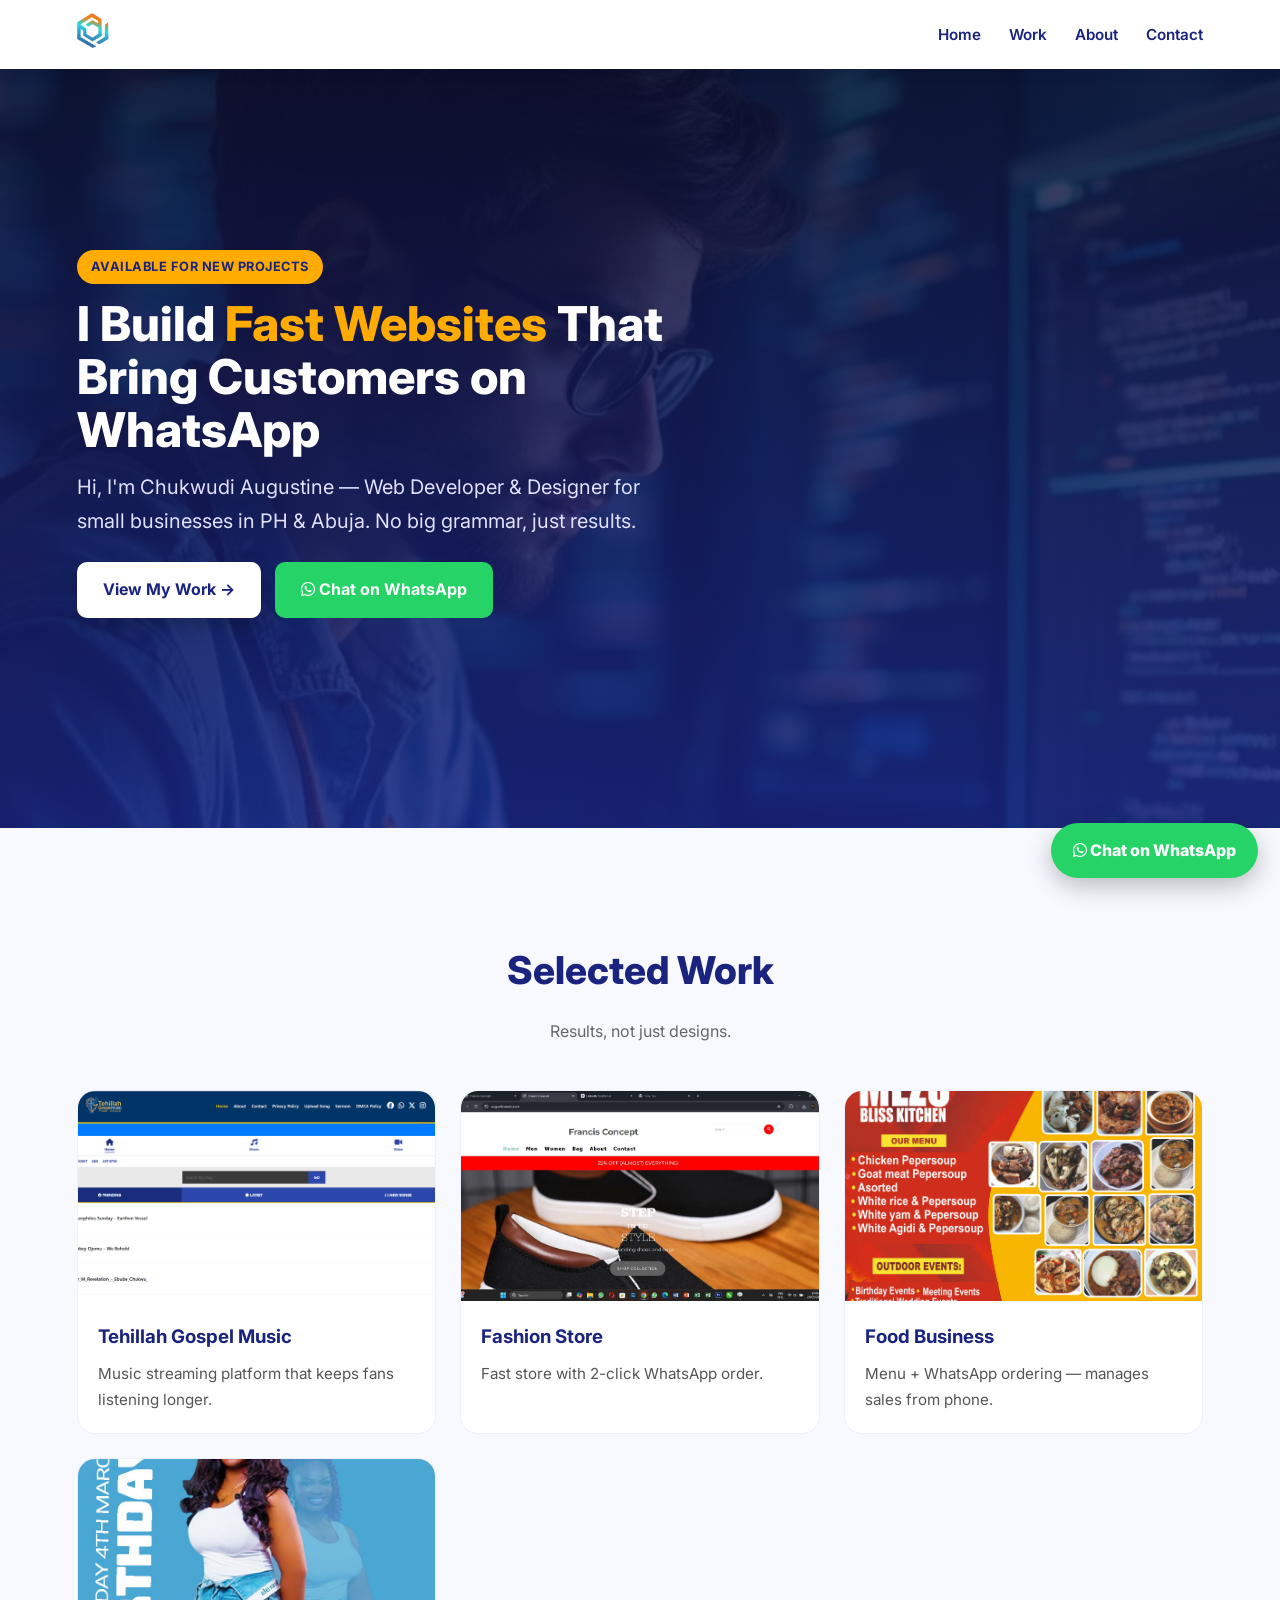
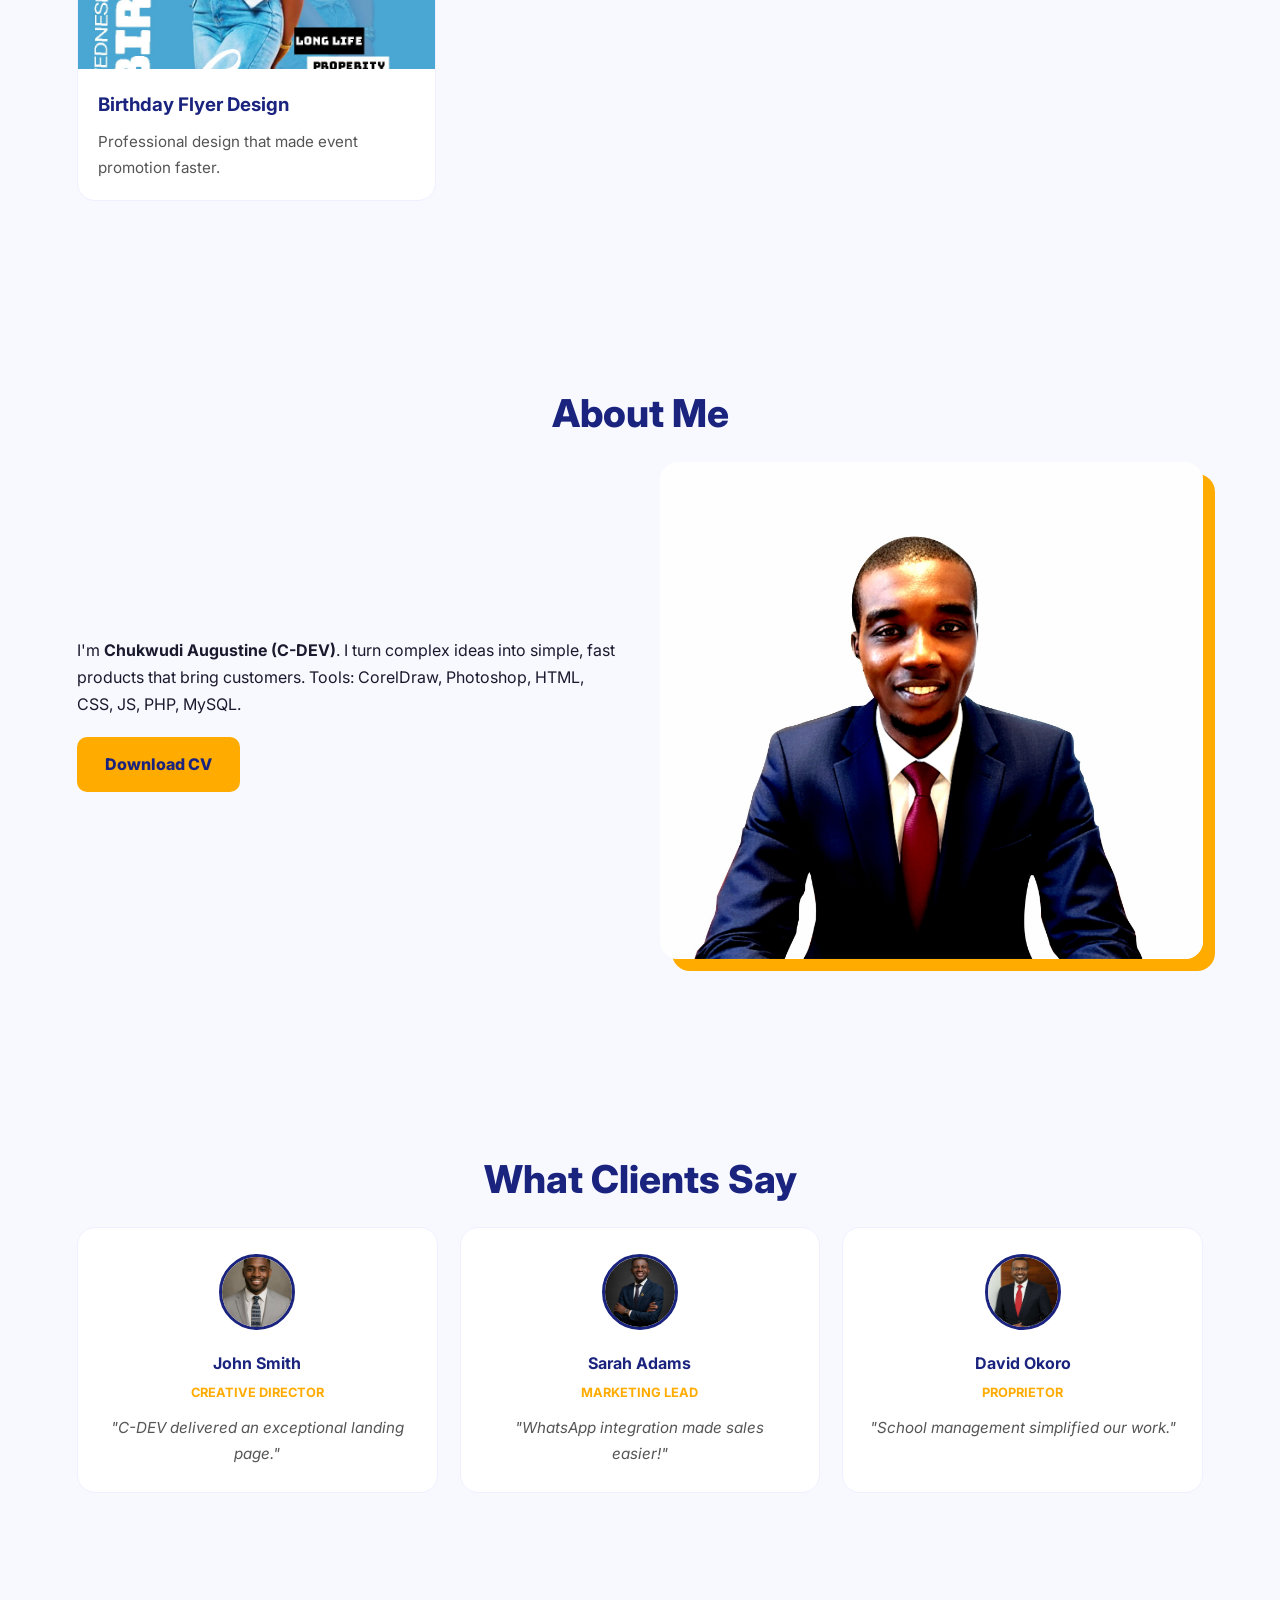
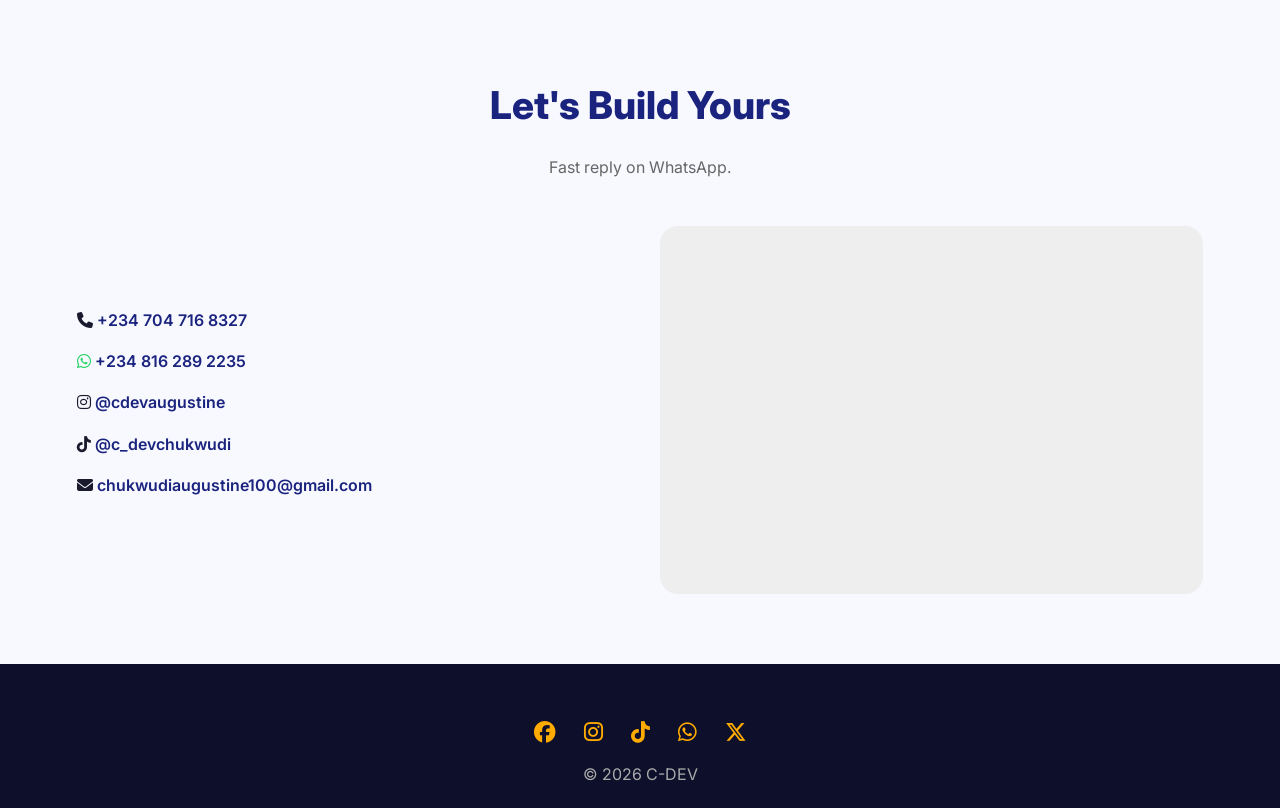
==== commit b7cfca48: "Update index.html" ====
--- a/index.html
+++ b/index.html
@@ -3,7 +3,6 @@
 <head>
 <meta charset="UTF-8">
 <meta name="viewport" content="width=device-width, initial-scale=1.0">
-<link rel="preconnect" href="https://fonts.googleapis.com">
 <link href="https://fonts.googleapis.com/css2?family=Inter:wght@400;600;800&display=swap" rel="stylesheet">
 <link rel="stylesheet" href="https://cdnjs.cloudflare.com/ajax/libs/font-awesome/6.5.1/css/all.min.css">
 <title>C-DEV | I Build Websites That Bring Customers</title>
@@ -11,27 +10,26 @@
 *{margin:0;padding:0;box-sizing:border-box;font-family:'Inter',sans-serif}
 html{scroll-behavior:smooth}
 body{background:#f8f9ff;color:#1a1a2e;line-height:1.7}
-header{position:fixed;top:0;width:100%;z-index:1000;background:rgba(255,255,255,0.8);backdrop-filter:blur(12px);border-bottom:1px solid #eee;display:flex;justify-content:space-between;align-items:center;padding:0.8rem 6%}
+a{text-decoration:none!important} /* FIXES UNDERLINE ISSUE */
+header{position:fixed;top:0;width:100%;z-index:1000;background:#fff;box-shadow:0 2px 15px rgba(0,0,0,0.07);display:flex;justify-content:space-between;align-items:center;padding:0.8rem 6%}
 .logo img{width:95px}
 .nav-links{display:flex;gap:28px;list-style:none}
-.nav-links a{font-weight:600;color:#1a237e;font-size:0.95rem}
-.nav-links a:hover{color:#ffab00}
+.nav-links a{font-weight:600;color:#1a237e!important;font-size:0.95rem;text-decoration:none!important}
+.nav-links a:hover{color:#ffab00!important}
 .hamburger{display:none;cursor:pointer}.bar{display:block;width:24px;height:3px;background:#1a237e;margin:5px 0;border-radius:2px}
 section{padding:110px 6% 70px}
 h2{font-size:2.4rem;font-weight:800;color:#1a237e;text-align:center;margin-bottom:15px}
 .sub{color:#666;text-align:center;max-width:600px;margin:0 auto 45px}
-/* HERO MODERN */
-#home{min-height:92vh;background:radial-gradient(120% 120% at 20% 20%,#e8eaff 0%,#f8f9ff 60%),url('c-dev123.jpg');background-blend-mode:overlay;background-size:cover;background-position:center;display:flex;flex-direction:column;justify-content:center;align-items:flex-start;text-align:left}
-#home h1{font-size:3rem;line-height:1.1;font-weight:800;max-width:650px}
-#home h1 span{background:linear-gradient(90deg,#1a237e,#6c63ff);-webkit-background-clip:text;-webkit-text-fill-color:transparent}
-#home h2{font-size:1.25rem;text-align:left;font-weight:400;color:#333;margin:14px 0;max-width:600px}
-.badge{display:inline-block;background:#1a237e;color:#fff;padding:6px 14px;border-radius:30px;font-size:0.8rem;margin-bottom:14px;letter-spacing:0.5px}
-.btn{padding:14px 26px;border-radius:10px;font-weight:700;text-decoration:none;display:inline-block;margin-right:10px;margin-top:10px;transition:0.25s}
-.btn-primary{background:#1a237e;color:#fff;box-shadow:0 8px 20px rgba(26,35,126,0.25)}
+/* HERO FIXED - WHITE TEXT ON DARK OVERLAY SO IT'S VISIBLE */
+#home{min-height:92vh;background:linear-gradient(rgba(13,15,43,0.82),rgba(26,35,126,0.85)),url('c-dev123.jpg');background-size:cover;background-position:center;display:flex;flex-direction:column;justify-content:center;align-items:flex-start;text-align:left;color:#fff}
+#home h1{font-size:3rem;line-height:1.1;font-weight:800;max-width:650px;color:#fff}
+#home h1 span{color:#ffab00}
+#home h2{font-size:1.25rem;text-align:left;font-weight:400;color:#e0e0ff!important;margin:14px 0;max-width:600px}
+.badge{display:inline-block;background:#ffab00;color:#1a237e;padding:6px 14px;border-radius:30px;font-size:0.8rem;margin-bottom:14px;letter-spacing:0.5px;font-weight:700}
+.btn{padding:14px 26px;border-radius:10px;font-weight:700;text-decoration:none!important;display:inline-block;margin-right:10px;margin-top:10px;transition:0.25s}
+.btn-primary{background:#fff;color:#1a237e;box-shadow:0 8px 20px rgba(0,0,0,0.2)}
 .btn-primary:hover{transform:translateY(-2px)}
 .btn-wa{background:#25D366!important;color:#fff!important}
-.btn-wa:hover{transform:translateY(-2px)}
-/* PROJECTS */
 .project-grid{display:grid;grid-template-columns:repeat(auto-fit,minmax(280px,1fr));gap:24px}
 .project-card{background:#fff;border-radius:18px;overflow:hidden;border:1px solid #eef0ff;transition:0.3s}
 .project-card:hover{transform:translateY(-6px);box-shadow:0 20px 40px rgba(26,35,126,0.1)}
@@ -39,32 +37,29 @@
 .project-img-container img{width:100%;height:100%;object-fit:cover;transition:0.6s}
 .project-card:hover img{transform:scale(1.07)}
 .project-content{padding:20px}
-.project-content h3{color:#1a237e;margin-bottom:8px;font-size:1.15rem}
+.project-content h3{color:#1a237e;margin-bottom:8px}
 .project-content p{color:#555;font-size:0.95rem}
-/* TESTIMONIALS */
 .testimonial-grid{display:grid;grid-template-columns:repeat(auto-fit,minmax(280px,1fr));gap:22px}
 .testimonial-item{background:#fff;padding:26px;border-radius:18px;border:1px solid #eef0ff;text-align:center}
 .testimonial-item img{width:76px;height:76px;border-radius:50%;object-fit:cover;margin-bottom:12px;border:3px solid #1a237e}
 .testimonial-item h4{color:#1a237e}.testimonial-item span{color:#ffab00;font-size:0.8rem;font-weight:700;text-transform:uppercase}
 .testimonial-item p{margin-top:10px;color:#555;font-style:italic;font-size:0.95rem}
-/* ABOUT + CONTACT */
 .about-container,.contact-container{display:flex;gap:40px;align-items:center}
 .about-text,.contact-info{flex:1}.about-image,.contact-map{flex:1}
 .about-image img{width:100%;border-radius:18px;box-shadow:12px 12px 0 #ffab00}
-.contact-info p{margin-bottom:14px}.contact-link{color:#1a237e;font-weight:600;border-bottom:2px solid transparent}.contact-link:hover{color:#ffab00;border-bottom-color:#ffab00}
+.contact-info p{margin-bottom:14px}.contact-link{color:#1a237e;font-weight:600}
 .contact-map{border-radius:18px;overflow:hidden;min-height:360px;background:#eee}
-.download-btn{display:inline-block;background:#ffab00;color:#1a237e;padding:14px 28px;border-radius:10px;font-weight:800;margin-top:18px}
+.download-btn{display:inline-block;background:#ffab00;color:#1a237e!important;padding:14px 28px;border-radius:10px;font-weight:800;margin-top:18px;text-decoration:none!important}
 footer{background:#0d0f2b;color:#fff;padding:50px 6% 20px;text-align:center}
-.social-icons a{color:#ffab00;margin:0 12px;font-size:1.35rem;transition:0.2s;display:inline-block}
-.social-icons a:hover{transform:translateY(-3px);color:#fff}
-.footer-nav{margin:18px 0}.footer-nav a{color:#aaa;margin:0 8px;font-size:0.9rem}
+.social-icons a{color:#ffab00;margin:0 12px;font-size:1.35rem;text-decoration:none!important}
+.footer-nav a{color:#aaa;margin:0 8px;font-size:0.9rem;text-decoration:none!important}
 .float-wa{position:fixed!important;bottom:22px!important;right:22px!important;background:#25D366!important;color:#fff!important;padding:14px 22px!important;border-radius:50px!important;font-weight:800!important;z-index:99999!important;box-shadow:0 8px 24px rgba(0,0,0,0.25)!important;text-decoration:none!important}
 @media(max-width:800px){.hamburger{display:block}.nav-links{position:fixed;left:-100%;top:64px;flex-direction:column;background:#fff;width:100%;padding:20px 0;box-shadow:0 10px 20px rgba(0,0,0,0.08);transition:0.3s}.nav-links.active{left:0}.nav-links li{margin:16px 0;text-align:center}#home h1{font-size:2.2rem}.about-container,.contact-container{flex-direction:column}}
 </style>
 </head>
 <body>
 <header>
-<div class="logo"><a href="index.html"><img src="c-dev44.png" alt="C-DEV"></a></div>
+<div class="logo"><a href="index.html" style="text-decoration:none"><img src="c-dev44.png" alt="C-DEV"></a></div>
 <ul class="nav-links" id="nav-menu">
 <li><a href="#home">Home</a></li><li><a href="#project">Work</a></li><li><a href="#about">About</a></li><li><a href="#contact">Contact</a></li>
 </ul>
@@ -74,7 +69,7 @@
 <section id="home">
 <span class="badge">AVAILABLE FOR NEW PROJECTS</span>
 <h1>I Build <span>Fast Websites</span> That Bring Customers on WhatsApp</h1>
-<h2 style="text-align:left">Hi, I'm Chukwudi Augustine — Web Developer & Designer for small businesses in PH & Abuja. No big grammar, just results.</h2>
+<h2>Hi, I'm Chukwudi Augustine — Web Developer & Designer for small businesses in PH & Abuja. No big grammar, just results.</h2>
 <div>
 <a href="#project" class="btn btn-primary">View My Work →</a>
 <a href="https://wa.me/2348162892235?text=Hello%20C-DEV%2C%20I%20saw%20your%20portfolio" class="btn btn-wa"><i class="fa-brands fa-whatsapp"></i> Chat on WhatsApp</a>
@@ -83,19 +78,19 @@
 
 <section id="project">
 <h2>Selected Work</h2>
-<p class="sub">Results, not just designs — every project brings orders or calls.</p>
+<p class="sub">Results, not just designs.</p>
 <div class="project-grid">
-<div class="project-card"><div class="project-img-container"><img src="images/157984.png" alt="music website" loading="lazy"></div><div class="project-content"><h3>Tehillah Gospel Music</h3><p>Music streaming platform that keeps fans listening longer + direct artist contact.</p></div></div>
-<div class="project-card"><div class="project-img-container"><img src="images/157986.jpg" alt="fashion store" loading="lazy"></div><div class="project-content"><h3>Fashion Store</h3><p>Fast store with 2-click WhatsApp order. Client sells without expensive e-commerce.</p></div></div>
-<div class="project-card"><div class="project-img-container"><img src="images/158006.jpg" alt="food business" loading="lazy"></div><div class="project-content"><h3>Food Business</h3><p>Menu + WhatsApp ordering system — owner manages all sales from phone.</p></div></div>
-<div class="project-card"><div class="project-img-container"><img src="images/158000.jpg" alt="flyer" loading="lazy"></div><div class="project-content"><h3>Birthday Flyer Design</h3><p>Professional CorelDraw & Photoshop design that made event promotion faster.</p></div></div>
+<div class="project-card"><div class="project-img-container"><img src="images/157984.png" alt="music website" loading="lazy"></div><div class="project-content"><h3>Tehillah Gospel Music</h3><p>Music streaming platform that keeps fans listening longer.</p></div></div>
+<div class="project-card"><div class="project-img-container"><img src="images/157986.jpg" alt="fashion store" loading="lazy"></div><div class="project-content"><h3>Fashion Store</h3><p>Fast store with 2-click WhatsApp order.</p></div></div>
+<div class="project-card"><div class="project-img-container"><img src="images/158006.jpg" alt="food business" loading="lazy"></div><div class="project-content"><h3>Food Business</h3><p>Menu + WhatsApp ordering — manages sales from phone.</p></div></div>
+<div class="project-card"><div class="project-img-container"><img src="images/158000.jpg" alt="flyer" loading="lazy"></div><div class="project-content"><h3>Birthday Flyer Design</h3><p>Professional design that made event promotion faster.</p></div></div>
 </div>
 </section>
 
 <section id="about">
 <h2>About Me</h2>
 <div class="about-container">
-<div class="about-text"><p>I'm <b>Chukwudi Augustine (C-DEV)</b>. I turn complex ideas into simple, fast products that bring customers. Tools: CorelDraw, Photoshop, HTML, CSS, JS, PHP, MySQL.<br><br>I help businesses in Port Harcourt, Owerri & Abuja get online quickly with WhatsApp stores, not complicated shops.</p><a href="resume/chukwudi-cv.pdf" class="download-btn" download>Download CV</a></div>
+<div class="about-text"><p>I'm <b>Chukwudi Augustine (C-DEV)</b>. I turn complex ideas into simple, fast products that bring customers. Tools: CorelDraw, Photoshop, HTML, CSS, JS, PHP, MySQL.</p><a href="resume/chukwudi-cv.pdf" class="download-btn" download>Download CV</a></div>
 <div class="about-image"><img src="images/157985.jpg" alt="Work" loading="lazy"></div>
 </div>
 </section>
@@ -103,15 +98,15 @@
 <section id="testimonial">
 <h2>What Clients Say</h2>
 <div class="testimonial-grid">
-<div class="testimonial-item"><img src="images/157929.jpg" alt="" loading="lazy"><h4>John Smith</h4><span>Creative Director</span><p>"C-DEV delivered an exceptional landing page that captured our brand."</p></div>
-<div class="testimonial-item"><img src="images/158011.jpg" alt="" loading="lazy"><h4>Sarah Adams</h4><span>Marketing Lead</span><p>"WhatsApp integration made sales so much easier. Highly professional!"</p></div>
-<div class="testimonial-item"><img src="images/158010.jpg" alt="" loading="lazy"><h4>David Okoro</h4><span>Proprietor</span><p>"School management system simplified attendance and grading."</p></div>
+<div class="testimonial-item"><img src="images/157929.jpg" alt="" loading="lazy"><h4>John Smith</h4><span>Creative Director</span><p>"C-DEV delivered an exceptional landing page."</p></div>
+<div class="testimonial-item"><img src="images/158011.jpg" alt="" loading="lazy"><h4>Sarah Adams</h4><span>Marketing Lead</span><p>"WhatsApp integration made sales easier!"</p></div>
+<div class="testimonial-item"><img src="images/158010.jpg" alt="" loading="lazy"><h4>David Okoro</h4><span>Proprietor</span><p>"School management simplified our work."</p></div>
 </div>
 </section>
 
 <section id="contact">
 <h2>Let's Build Yours</h2>
-<p class="sub">Fast reply — I respond on WhatsApp in 10 mins.</p>
+<p class="sub">Fast reply on WhatsApp.</p>
 <div class="contact-container">
 <div class="contact-info">
 <p><i class="fa-solid fa-phone"></i> <a href="tel:+2347047168327" class="contact-link">+234 704 716 8327</a></p>
@@ -132,7 +127,7 @@
 <a href="https://wa.me/2348162892235" target="_blank"><i class="fa-brands fa-whatsapp"></i></a>
 <a href="https://x.com/chukwud05632310" target="_blank"><i class="fa-brands fa-x-twitter"></i></a>
 </div>
-<p style="color:#aaa;margin-top:10px">© 2026 C-DEV — Built with speed & care in PH</p>
+<p style="color:#aaa;margin-top:10px">© 2026 C-DEV</p>
 </footer>
 
 <a href="https://wa.me/2348162892235?text=Hello%20C-DEV%2C%20I%20saw%20your%20portfolio%20and%20need%20a%20website" class="float-wa"><i class="fa-brands fa-whatsapp"></i> Chat on WhatsApp</a>
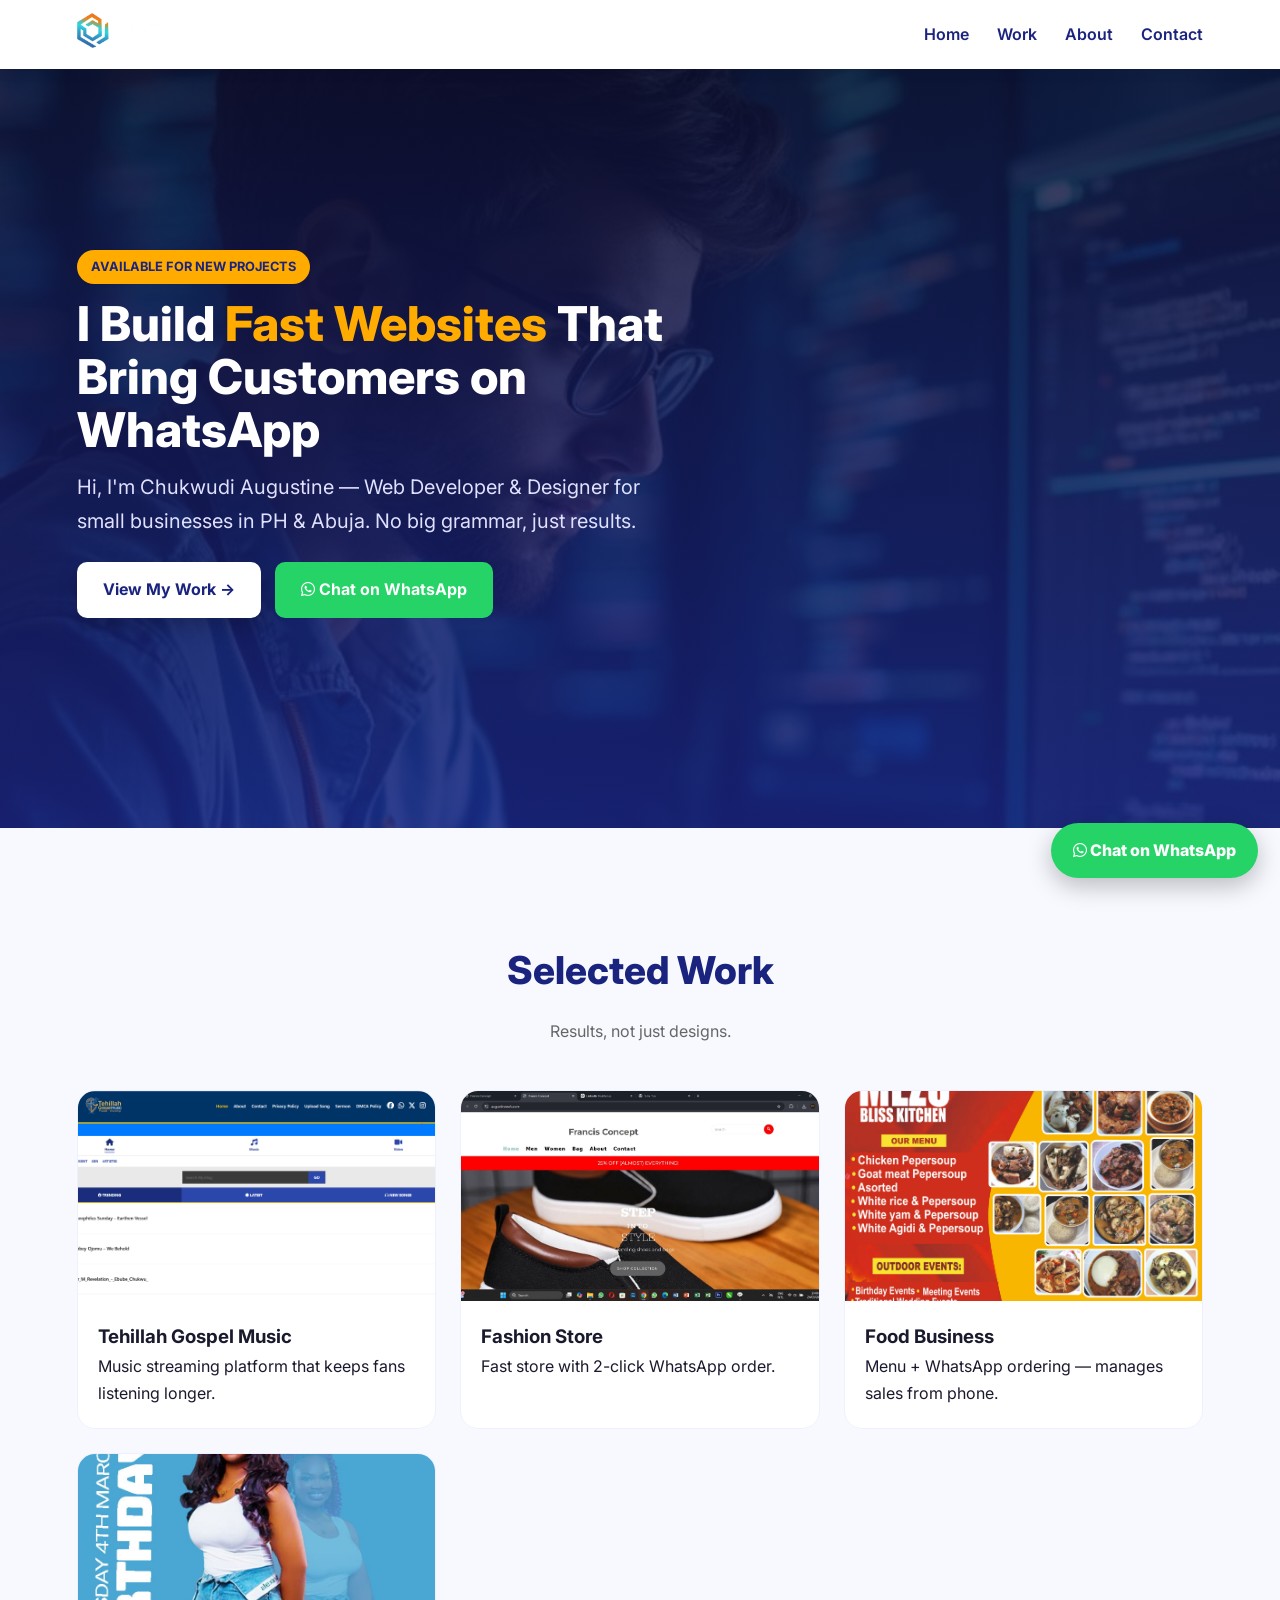
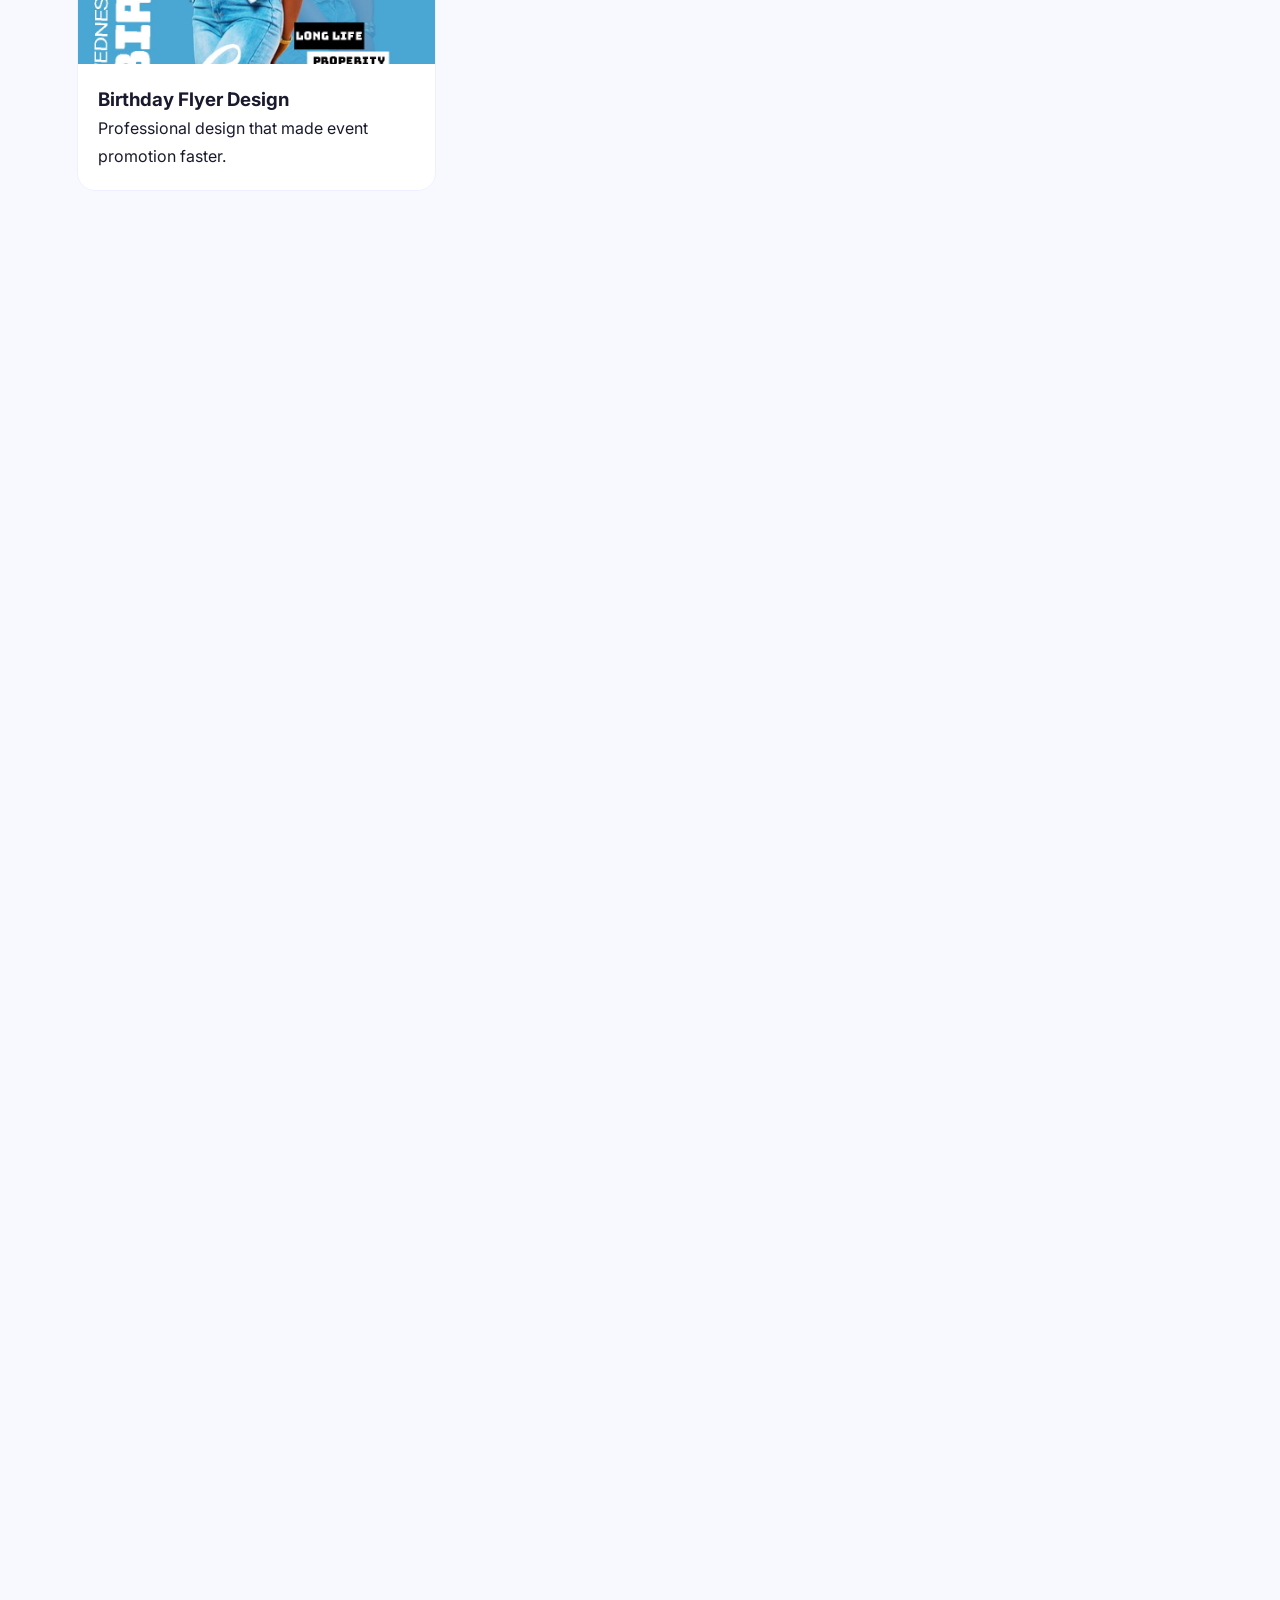
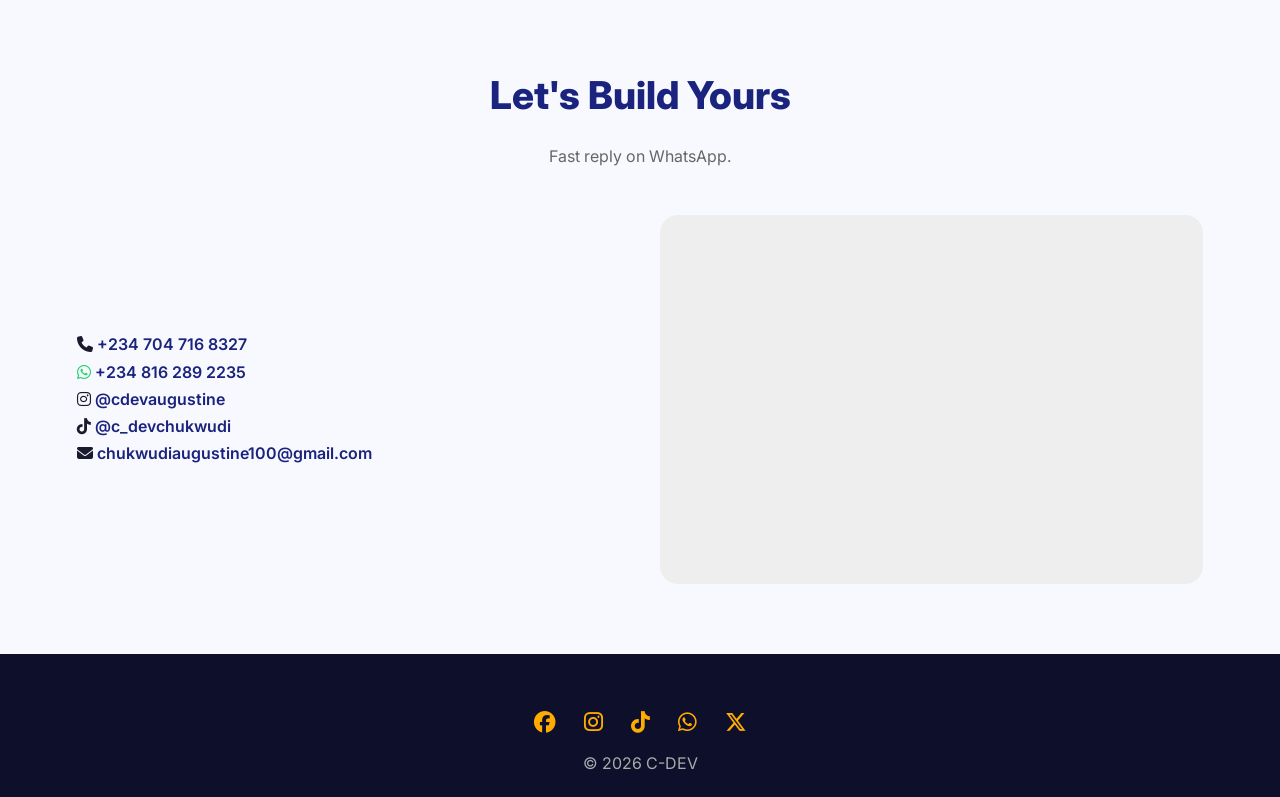
==== commit 92da954a: "Update index.html" ====
--- a/index.html
+++ b/index.html
@@ -9,57 +9,73 @@
 <style>
 *{margin:0;padding:0;box-sizing:border-box;font-family:'Inter',sans-serif}
 html{scroll-behavior:smooth}
-body{background:#f8f9ff;color:#1a1a2e;line-height:1.7}
-a{text-decoration:none!important} /* FIXES UNDERLINE ISSUE */
+body{background:#f8f9ff;color:#1a1a2e;line-height:1.7;overflow-x:hidden}
+a{text-decoration:none!important}
 header{position:fixed;top:0;width:100%;z-index:1000;background:#fff;box-shadow:0 2px 15px rgba(0,0,0,0.07);display:flex;justify-content:space-between;align-items:center;padding:0.8rem 6%}
 .logo img{width:95px}
 .nav-links{display:flex;gap:28px;list-style:none}
-.nav-links a{font-weight:600;color:#1a237e!important;font-size:0.95rem;text-decoration:none!important}
-.nav-links a:hover{color:#ffab00!important}
+.nav-links a{font-weight:600;color:#1a237e!important}
 .hamburger{display:none;cursor:pointer}.bar{display:block;width:24px;height:3px;background:#1a237e;margin:5px 0;border-radius:2px}
+
+/* ANIMATIONS */
+@keyframes fadeUp{0%{opacity:0;transform:translateY(30px)}100%{opacity:1;transform:translateY(0)}}
+@keyframes fadeIn{0%{opacity:0}100%{opacity:1}}
+@keyframes pulse{0%,100%{transform:scale(1)}50%{transform:scale(1.05)}}
+@keyframes float{0%,100%{transform:translateY(0)}50%{transform:translateY(-6px)}}
+@keyframes bounce{0%,100%{transform:translateY(0)}50%{transform:translateY(-4px)}}
+.animate{opacity:0;transform:translateY(30px);transition:0.7s ease}
+.animate.show{opacity:1;transform:translateY(0)}
+
 section{padding:110px 6% 70px}
 h2{font-size:2.4rem;font-weight:800;color:#1a237e;text-align:center;margin-bottom:15px}
 .sub{color:#666;text-align:center;max-width:600px;margin:0 auto 45px}
-/* HERO FIXED - WHITE TEXT ON DARK OVERLAY SO IT'S VISIBLE */
-#home{min-height:92vh;background:linear-gradient(rgba(13,15,43,0.82),rgba(26,35,126,0.85)),url('c-dev123.jpg');background-size:cover;background-position:center;display:flex;flex-direction:column;justify-content:center;align-items:flex-start;text-align:left;color:#fff}
-#home h1{font-size:3rem;line-height:1.1;font-weight:800;max-width:650px;color:#fff}
+
+/* HERO WITH ANIMATION + VISIBLE */
+#home{min-height:92vh;background:linear-gradient(rgba(13,15,43,0.82),rgba(26,35,126,0.85)),url('c-dev123.jpg');background-size:cover;background-position:center;display:flex;flex-direction:column;justify-content:center;align-items:flex-start;color:#fff}
+#home .badge{animation:fadeUp 0.8s ease forwards, pulse 2s infinite 1s;background:#ffab00;color:#1a237e;padding:6px 14px;border-radius:30px;font-size:0.8rem;margin-bottom:14px;font-weight:700}
+#home h1{font-size:3rem;line-height:1.1;font-weight:800;max-width:650px;color:#fff;animation:fadeUp 1s ease 0.2s both}
 #home h1 span{color:#ffab00}
-#home h2{font-size:1.25rem;text-align:left;font-weight:400;color:#e0e0ff!important;margin:14px 0;max-width:600px}
-.badge{display:inline-block;background:#ffab00;color:#1a237e;padding:6px 14px;border-radius:30px;font-size:0.8rem;margin-bottom:14px;letter-spacing:0.5px;font-weight:700}
-.btn{padding:14px 26px;border-radius:10px;font-weight:700;text-decoration:none!important;display:inline-block;margin-right:10px;margin-top:10px;transition:0.25s}
-.btn-primary{background:#fff;color:#1a237e;box-shadow:0 8px 20px rgba(0,0,0,0.2)}
+#home h2{font-size:1.25rem;text-align:left;font-weight:400;color:#e0e0ff!important;margin:14px 0;max-width:600px;animation:fadeUp 1s ease 0.4s both}
+#home .btns{animation:fadeUp 1s ease 0.6s both}
+.btn{padding:14px 26px;border-radius:10px;font-weight:700;display:inline-block;margin-right:10px;margin-top:10px;transition:0.25s}
+.btn-primary{background:#fff;color:#1a237e;box-shadow:0 8px 20px rgba(0,0,0,0.2);animation:float 3s ease-in-out infinite}
 .btn-primary:hover{transform:translateY(-2px)}
 .btn-wa{background:#25D366!important;color:#fff!important}
+.btn-wa:hover{transform:translateY(-2px)}
+
 .project-grid{display:grid;grid-template-columns:repeat(auto-fit,minmax(280px,1fr));gap:24px}
-.project-card{background:#fff;border-radius:18px;overflow:hidden;border:1px solid #eef0ff;transition:0.3s}
-.project-card:hover{transform:translateY(-6px);box-shadow:0 20px 40px rgba(26,35,126,0.1)}
+.project-card{background:#fff;border-radius:18px;overflow:hidden;border:1px solid #eef0ff;transition:0.4s}
+.project-card:hover{transform:translateY(-8px) scale(1.02);box-shadow:0 20px 40px rgba(26,35,126,0.15)}
 .project-img-container{height:210px;overflow:hidden}
 .project-img-container img{width:100%;height:100%;object-fit:cover;transition:0.6s}
-.project-card:hover img{transform:scale(1.07)}
+.project-card:hover img{transform:scale(1.1)}
 .project-content{padding:20px}
-.project-content h3{color:#1a237e;margin-bottom:8px}
-.project-content p{color:#555;font-size:0.95rem}
+
 .testimonial-grid{display:grid;grid-template-columns:repeat(auto-fit,minmax(280px,1fr));gap:22px}
-.testimonial-item{background:#fff;padding:26px;border-radius:18px;border:1px solid #eef0ff;text-align:center}
+.testimonial-item{background:#fff;padding:26px;border-radius:18px;border:1px solid #eef0ff;text-align:center;transition:0.4s}
+.testimonial-item:hover{transform:translateY(-5px)}
 .testimonial-item img{width:76px;height:76px;border-radius:50%;object-fit:cover;margin-bottom:12px;border:3px solid #1a237e}
 .testimonial-item h4{color:#1a237e}.testimonial-item span{color:#ffab00;font-size:0.8rem;font-weight:700;text-transform:uppercase}
 .testimonial-item p{margin-top:10px;color:#555;font-style:italic;font-size:0.95rem}
+
 .about-container,.contact-container{display:flex;gap:40px;align-items:center}
 .about-text,.contact-info{flex:1}.about-image,.contact-map{flex:1}
-.about-image img{width:100%;border-radius:18px;box-shadow:12px 12px 0 #ffab00}
-.contact-info p{margin-bottom:14px}.contact-link{color:#1a237e;font-weight:600}
+.about-image img{width:100%;border-radius:18px;box-shadow:12px 12px 0 #ffab00;transition:0.5s}
+.about-image img:hover{transform:rotate(-1deg) scale(1.02)}
 .contact-map{border-radius:18px;overflow:hidden;min-height:360px;background:#eee}
-.download-btn{display:inline-block;background:#ffab00;color:#1a237e!important;padding:14px 28px;border-radius:10px;font-weight:800;margin-top:18px;text-decoration:none!important}
+.download-btn{display:inline-block;background:#ffab00;color:#1a237e!important;padding:14px 28px;border-radius:10px;font-weight:800;margin-top:18px;transition:0.3s}
+.download-btn:hover{transform:translateY(-2px);box-shadow:0 6px 16px rgba(255,171,0,0.4)}
 footer{background:#0d0f2b;color:#fff;padding:50px 6% 20px;text-align:center}
-.social-icons a{color:#ffab00;margin:0 12px;font-size:1.35rem;text-decoration:none!important}
-.footer-nav a{color:#aaa;margin:0 8px;font-size:0.9rem;text-decoration:none!important}
-.float-wa{position:fixed!important;bottom:22px!important;right:22px!important;background:#25D366!important;color:#fff!important;padding:14px 22px!important;border-radius:50px!important;font-weight:800!important;z-index:99999!important;box-shadow:0 8px 24px rgba(0,0,0,0.25)!important;text-decoration:none!important}
+.social-icons a{color:#ffab00;margin:0 12px;font-size:1.35rem;transition:0.3s;display:inline-block}
+.social-icons a:hover{transform:translateY(-4px) scale(1.2);color:#fff}
+.float-wa{position:fixed!important;bottom:22px!important;right:22px!important;background:#25D366!important;color:#fff!important;padding:14px 22px!important;border-radius:50px!important;font-weight:800!important;z-index:99999!important;box-shadow:0 8px 24px rgba(0,0,0,0.25)!important;animation:bounce 2s infinite}
+
 @media(max-width:800px){.hamburger{display:block}.nav-links{position:fixed;left:-100%;top:64px;flex-direction:column;background:#fff;width:100%;padding:20px 0;box-shadow:0 10px 20px rgba(0,0,0,0.08);transition:0.3s}.nav-links.active{left:0}.nav-links li{margin:16px 0;text-align:center}#home h1{font-size:2.2rem}.about-container,.contact-container{flex-direction:column}}
 </style>
 </head>
 <body>
 <header>
-<div class="logo"><a href="index.html" style="text-decoration:none"><img src="c-dev44.png" alt="C-DEV"></a></div>
+<div class="logo"><a href="index.html"><img src="c-dev44.png" alt="C-DEV"></a></div>
 <ul class="nav-links" id="nav-menu">
 <li><a href="#home">Home</a></li><li><a href="#project">Work</a></li><li><a href="#about">About</a></li><li><a href="#contact">Contact</a></li>
 </ul>
@@ -70,50 +86,50 @@
 <span class="badge">AVAILABLE FOR NEW PROJECTS</span>
 <h1>I Build <span>Fast Websites</span> That Bring Customers on WhatsApp</h1>
 <h2>Hi, I'm Chukwudi Augustine — Web Developer & Designer for small businesses in PH & Abuja. No big grammar, just results.</h2>
-<div>
+<div class="btns">
 <a href="#project" class="btn btn-primary">View My Work →</a>
 <a href="https://wa.me/2348162892235?text=Hello%20C-DEV%2C%20I%20saw%20your%20portfolio" class="btn btn-wa"><i class="fa-brands fa-whatsapp"></i> Chat on WhatsApp</a>
 </div>
 </section>
 
 <section id="project">
-<h2>Selected Work</h2>
-<p class="sub">Results, not just designs.</p>
+<h2 class="animate">Selected Work</h2>
+<p class="sub animate">Results, not just designs.</p>
 <div class="project-grid">
-<div class="project-card"><div class="project-img-container"><img src="images/157984.png" alt="music website" loading="lazy"></div><div class="project-content"><h3>Tehillah Gospel Music</h3><p>Music streaming platform that keeps fans listening longer.</p></div></div>
-<div class="project-card"><div class="project-img-container"><img src="images/157986.jpg" alt="fashion store" loading="lazy"></div><div class="project-content"><h3>Fashion Store</h3><p>Fast store with 2-click WhatsApp order.</p></div></div>
-<div class="project-card"><div class="project-img-container"><img src="images/158006.jpg" alt="food business" loading="lazy"></div><div class="project-content"><h3>Food Business</h3><p>Menu + WhatsApp ordering — manages sales from phone.</p></div></div>
-<div class="project-card"><div class="project-img-container"><img src="images/158000.jpg" alt="flyer" loading="lazy"></div><div class="project-content"><h3>Birthday Flyer Design</h3><p>Professional design that made event promotion faster.</p></div></div>
+<div class="project-card animate"><div class="project-img-container"><img src="images/157984.png" alt="music website" loading="lazy"></div><div class="project-content"><h3>Tehillah Gospel Music</h3><p>Music streaming platform that keeps fans listening longer.</p></div></div>
+<div class="project-card animate"><div class="project-img-container"><img src="images/157986.jpg" alt="fashion store" loading="lazy"></div><div class="project-content"><h3>Fashion Store</h3><p>Fast store with 2-click WhatsApp order.</p></div></div>
+<div class="project-card animate"><div class="project-img-container"><img src="images/158006.jpg" alt="food business" loading="lazy"></div><div class="project-content"><h3>Food Business</h3><p>Menu + WhatsApp ordering — manages sales from phone.</p></div></div>
+<div class="project-card animate"><div class="project-img-container"><img src="images/158000.jpg" alt="flyer" loading="lazy"></div><div class="project-content"><h3>Birthday Flyer Design</h3><p>Professional design that made event promotion faster.</p></div></div>
 </div>
 </section>
 
 <section id="about">
-<h2>About Me</h2>
-<div class="about-container">
+<h2 class="animate">About Me</h2>
+<div class="about-container animate">
 <div class="about-text"><p>I'm <b>Chukwudi Augustine (C-DEV)</b>. I turn complex ideas into simple, fast products that bring customers. Tools: CorelDraw, Photoshop, HTML, CSS, JS, PHP, MySQL.</p><a href="resume/chukwudi-cv.pdf" class="download-btn" download>Download CV</a></div>
 <div class="about-image"><img src="images/157985.jpg" alt="Work" loading="lazy"></div>
 </div>
 </section>
 
 <section id="testimonial">
-<h2>What Clients Say</h2>
+<h2 class="animate">What Clients Say</h2>
 <div class="testimonial-grid">
-<div class="testimonial-item"><img src="images/157929.jpg" alt="" loading="lazy"><h4>John Smith</h4><span>Creative Director</span><p>"C-DEV delivered an exceptional landing page."</p></div>
-<div class="testimonial-item"><img src="images/158011.jpg" alt="" loading="lazy"><h4>Sarah Adams</h4><span>Marketing Lead</span><p>"WhatsApp integration made sales easier!"</p></div>
-<div class="testimonial-item"><img src="images/158010.jpg" alt="" loading="lazy"><h4>David Okoro</h4><span>Proprietor</span><p>"School management simplified our work."</p></div>
+<div class="testimonial-item animate"><img src="images/157929.jpg" alt="" loading="lazy"><h4>John Smith</h4><span>Creative Director</span><p>"C-DEV delivered an exceptional landing page."</p></div>
+<div class="testimonial-item animate"><img src="images/158011.jpg" alt="" loading="lazy"><h4>Sarah Adams</h4><span>Marketing Lead</span><p>"WhatsApp integration made sales easier!"</p></div>
+<div class="testimonial-item animate"><img src="images/158010.jpg" alt="" loading="lazy"><h4>David Okoro</h4><span>Proprietor</span><p>"School management simplified our work."</p></div>
 </div>
 </section>
 
 <section id="contact">
-<h2>Let's Build Yours</h2>
-<p class="sub">Fast reply on WhatsApp.</p>
-<div class="contact-container">
+<h2 class="animate">Let's Build Yours</h2>
+<p class="sub animate">Fast reply on WhatsApp.</p>
+<div class="contact-container animate">
 <div class="contact-info">
-<p><i class="fa-solid fa-phone"></i> <a href="tel:+2347047168327" class="contact-link">+234 704 716 8327</a></p>
-<p><i class="fa-brands fa-whatsapp" style="color:#25D366"></i> <a href="https://wa.me/2348162892235" class="contact-link">+234 816 289 2235</a></p>
-<p><i class="fa-brands fa-instagram"></i> <a href="https://www.instagram.com/cdevaugustine" target="_blank" class="contact-link">@cdevaugustine</a></p>
-<p><i class="fa-brands fa-tiktok"></i> <a href="https://www.tiktok.com/@c_devchukwudi" target="_blank" class="contact-link">@c_devchukwudi</a></p>
-<p><i class="fa-solid fa-envelope"></i> <a href="mailto:chukwudiaugustine100@gmail.com" class="contact-link">chukwudiaugustine100@gmail.com</a></p>
+<p><i class="fa-solid fa-phone"></i> <a href="tel:+2347047168327" style="color:#1a237e;font-weight:600">+234 704 716 8327</a></p>
+<p><i class="fa-brands fa-whatsapp" style="color:#25D366"></i> <a href="https://wa.me/2348162892235" style="color:#1a237e;font-weight:600">+234 816 289 2235</a></p>
+<p><i class="fa-brands fa-instagram"></i> <a href="https://www.instagram.com/cdevaugustine" target="_blank" style="color:#1a237e;font-weight:600">@cdevaugustine</a></p>
+<p><i class="fa-brands fa-tiktok"></i> <a href="https://www.tiktok.com/@c_devchukwudi" target="_blank" style="color:#1a237e;font-weight:600">@c_devchukwudi</a></p>
+<p><i class="fa-solid fa-envelope"></i> <a href="mailto:chukwudiaugustine100@gmail.com" style="color:#1a237e;font-weight:600">chukwudiaugustine100@gmail.com</a></p>
 </div>
 <div class="contact-map"><iframe src="https://www.google.com/maps/embed?pb=!1m18!1m12!1m3!1d63560.03264426839!2d6.974916848632811!3d5.492543900000001!2m3!1f0!2f0!3f0!3m2!1i1024!2i768!4f13.1!3m3!1m2!1s0x104259ba2f99587f%3A0x6b29d9361732a39a!2sOwerri!5e0!3m2!1sen!2sng!4v1715456000000!5m2!1sen!2sng" width="100%" height="360" style="border:0;border-radius:18px" loading="lazy"></iframe></div>
 </div>
@@ -136,6 +152,9 @@
 const h=document.getElementById('hamburger'), m=document.getElementById('nav-menu');
 h.addEventListener('click',()=>m.classList.toggle('active'));
 document.querySelectorAll('.nav-links a').forEach(a=>a.addEventListener('click',()=>m.classList.remove('active')));
+// SCROLL ANIMATION
+const observer=new IntersectionObserver((entries)=>{entries.forEach(e=>{if(e.isIntersecting){e.target.classList.add('show')}})},{threshold:0.15});
+document.querySelectorAll('.animate').forEach(el=>observer.observe(el));
 </script>
 </body>
 </html>
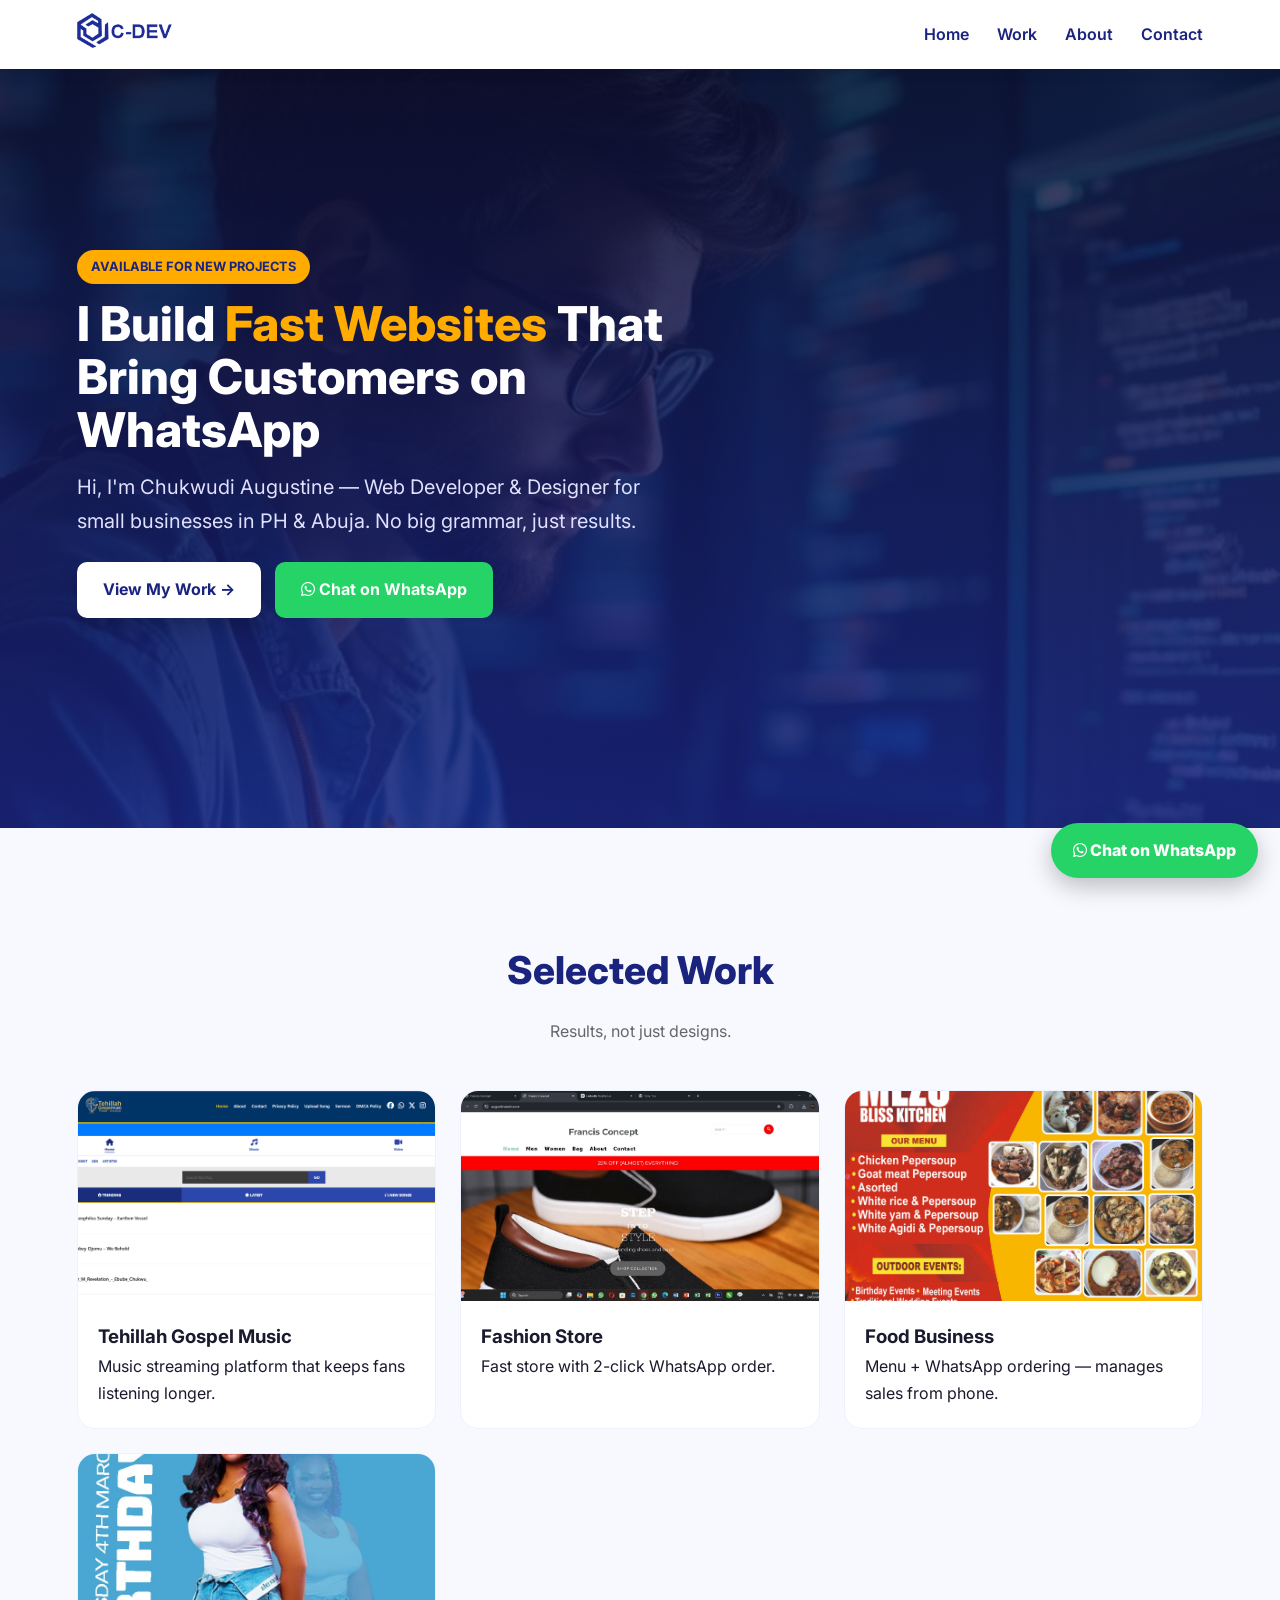
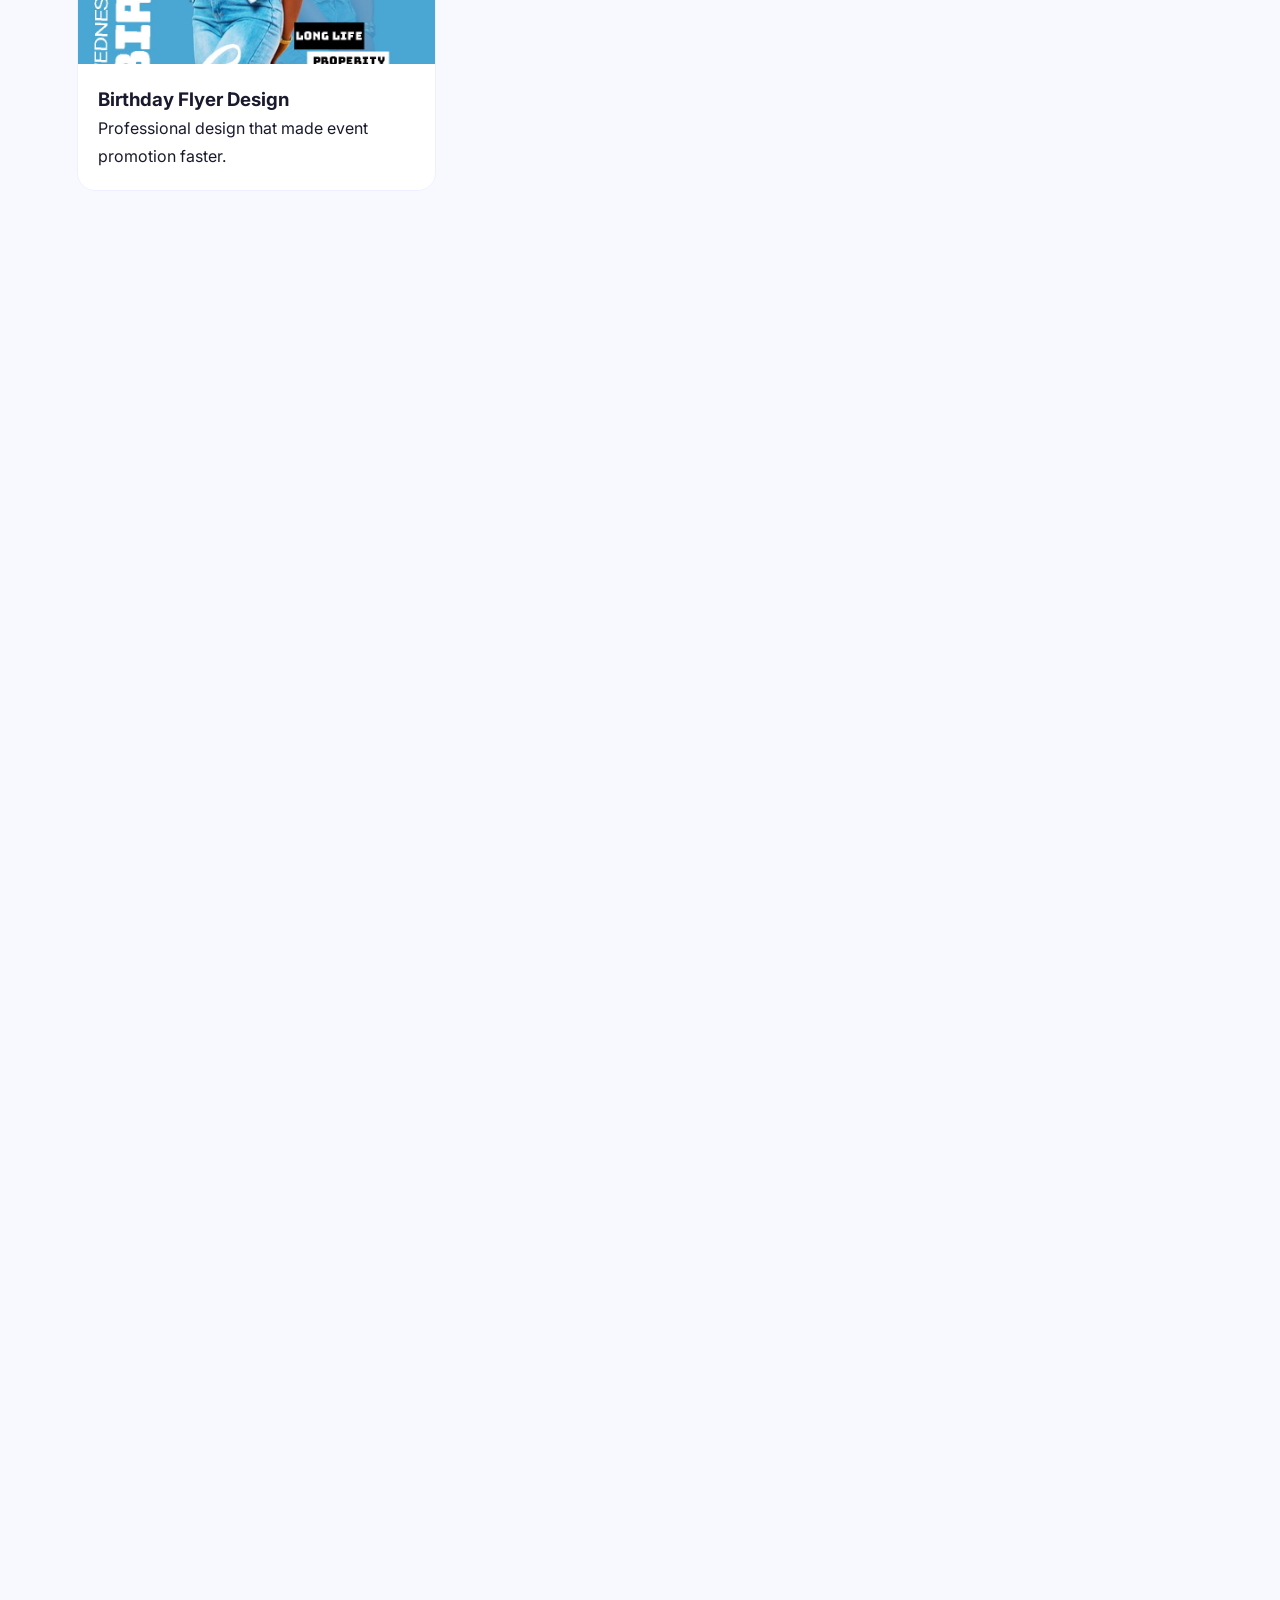
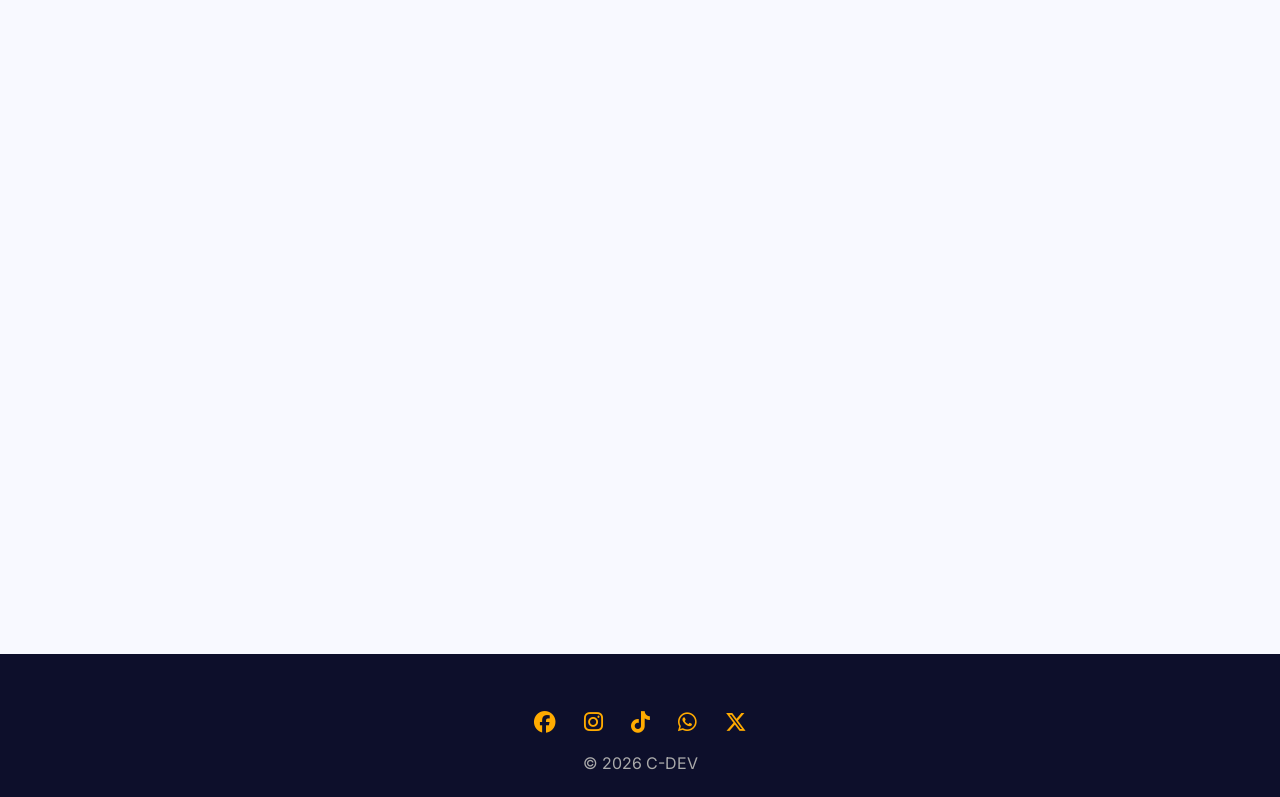
==== commit 1de322e4: "Update index.html" ====
--- a/index.html
+++ b/index.html
@@ -12,7 +12,10 @@
 body{background:#f8f9ff;color:#1a1a2e;line-height:1.7;overflow-x:hidden}
 a{text-decoration:none!important}
 header{position:fixed;top:0;width:100%;z-index:1000;background:#fff;box-shadow:0 2px 15px rgba(0,0,0,0.07);display:flex;justify-content:space-between;align-items:center;padding:0.8rem 6%}
-.logo img{width:95px}
+.logo img{
+  width:95px;
+  filter: brightness(0) saturate(100%) invert(11%) sepia(84%) saturate(4000%) hue-rotate(235deg) brightness(90%) contrast(95%);
+}
 .nav-links{display:flex;gap:28px;list-style:none}
 .nav-links a{font-weight:600;color:#1a237e!important}
 .hamburger{display:none;cursor:pointer}.bar{display:block;width:24px;height:3px;background:#1a237e;margin:5px 0;border-radius:2px}
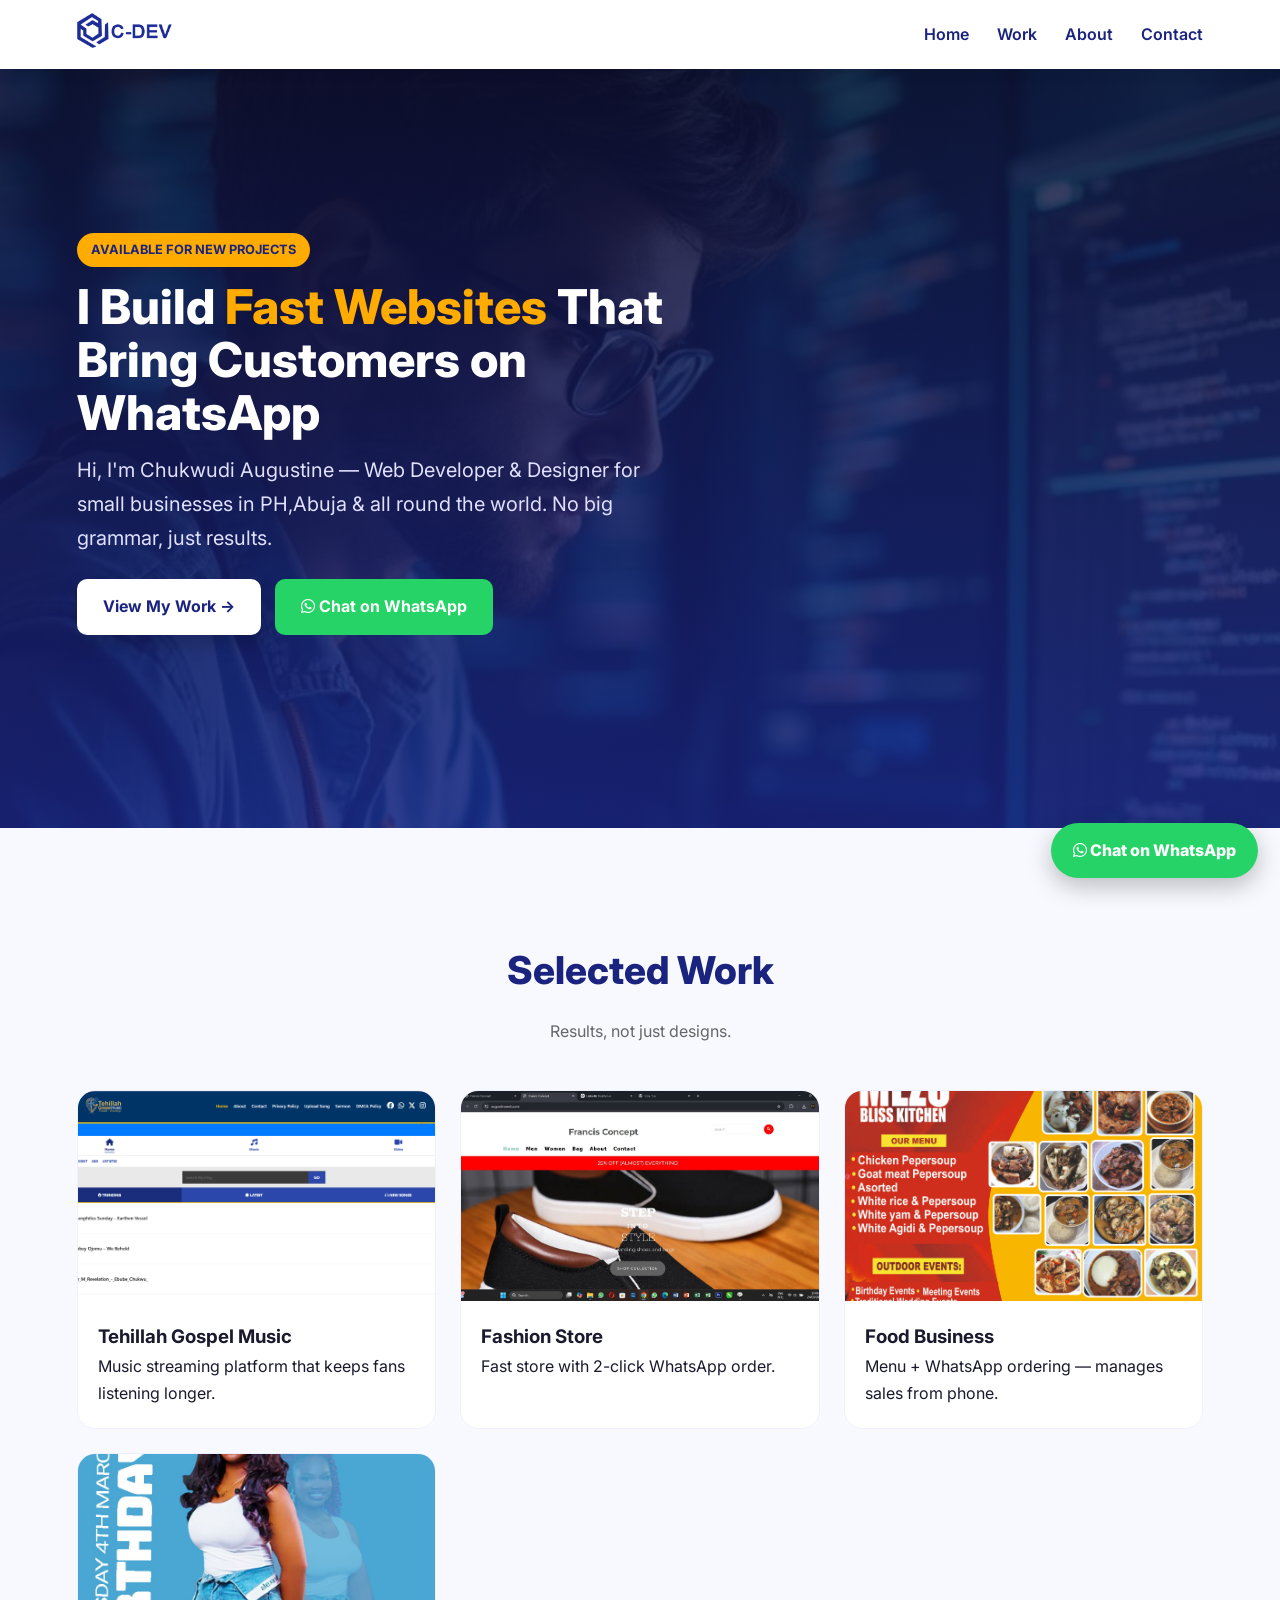
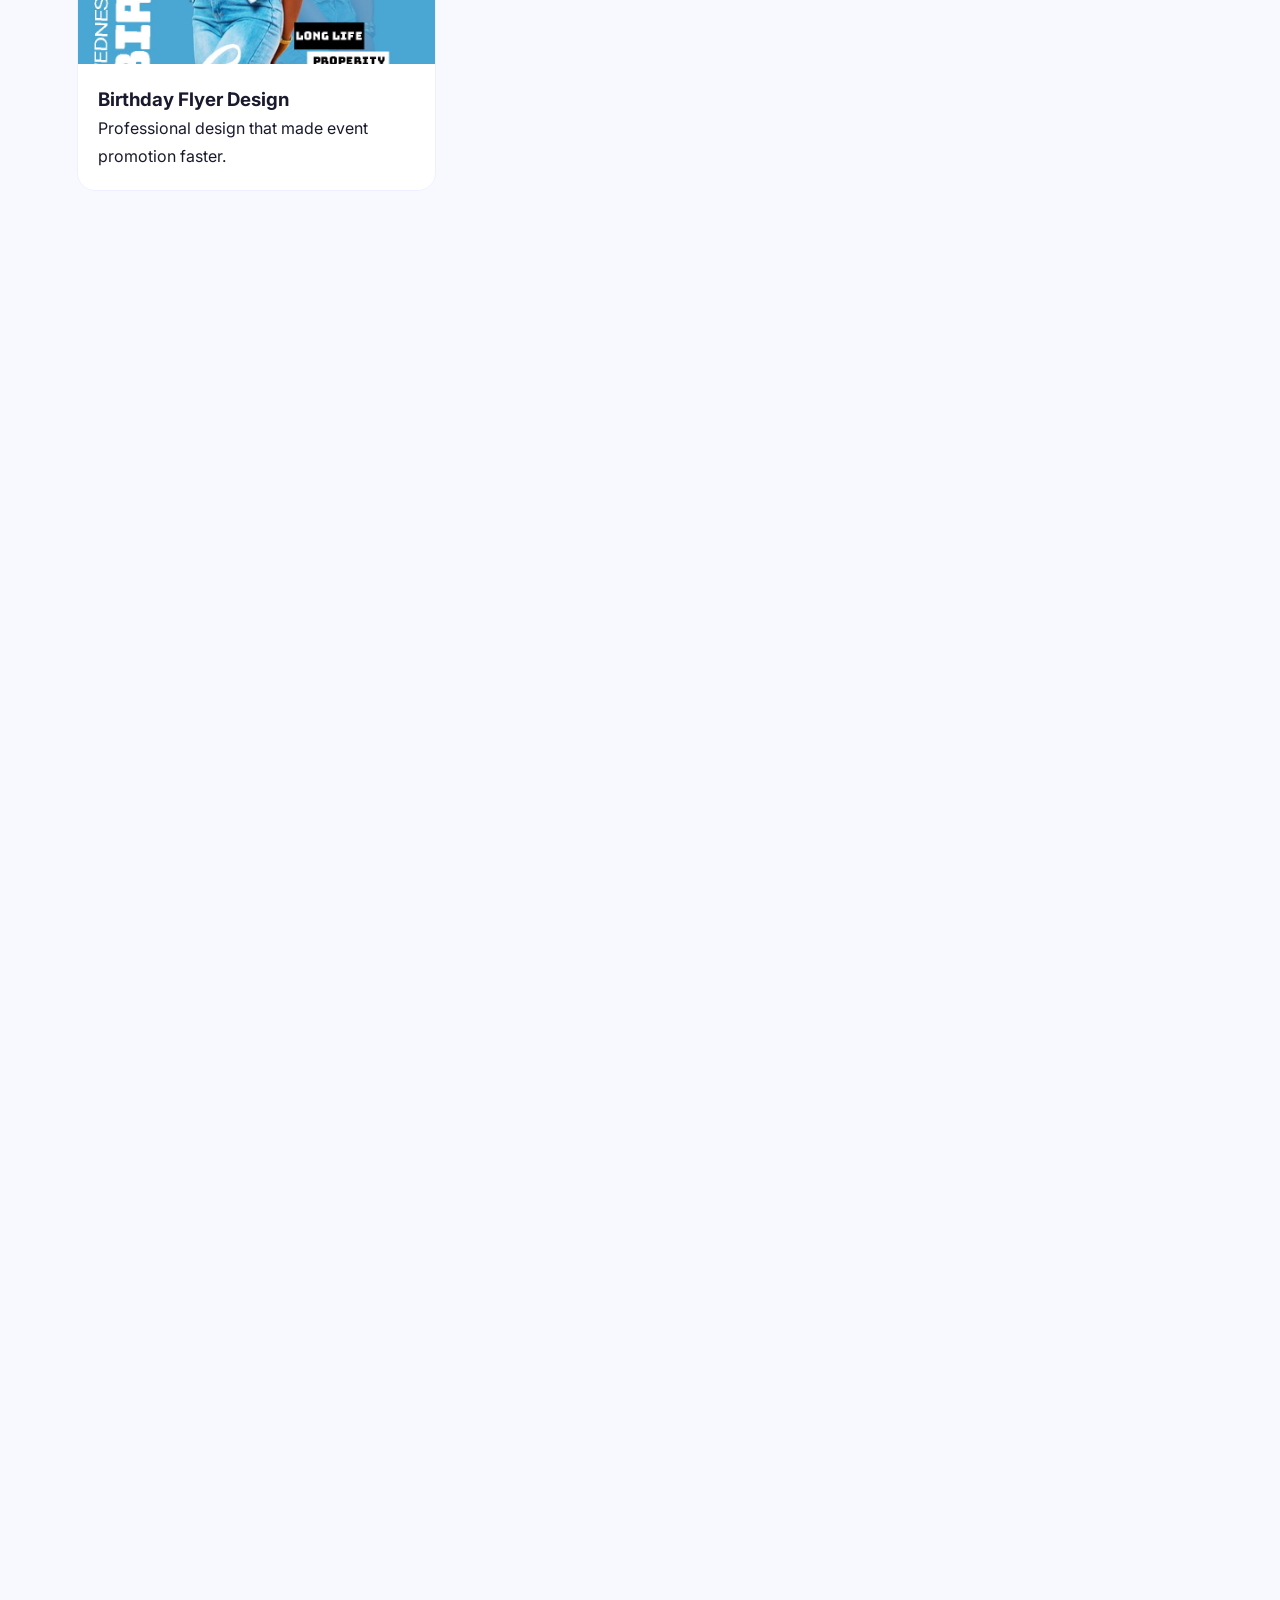
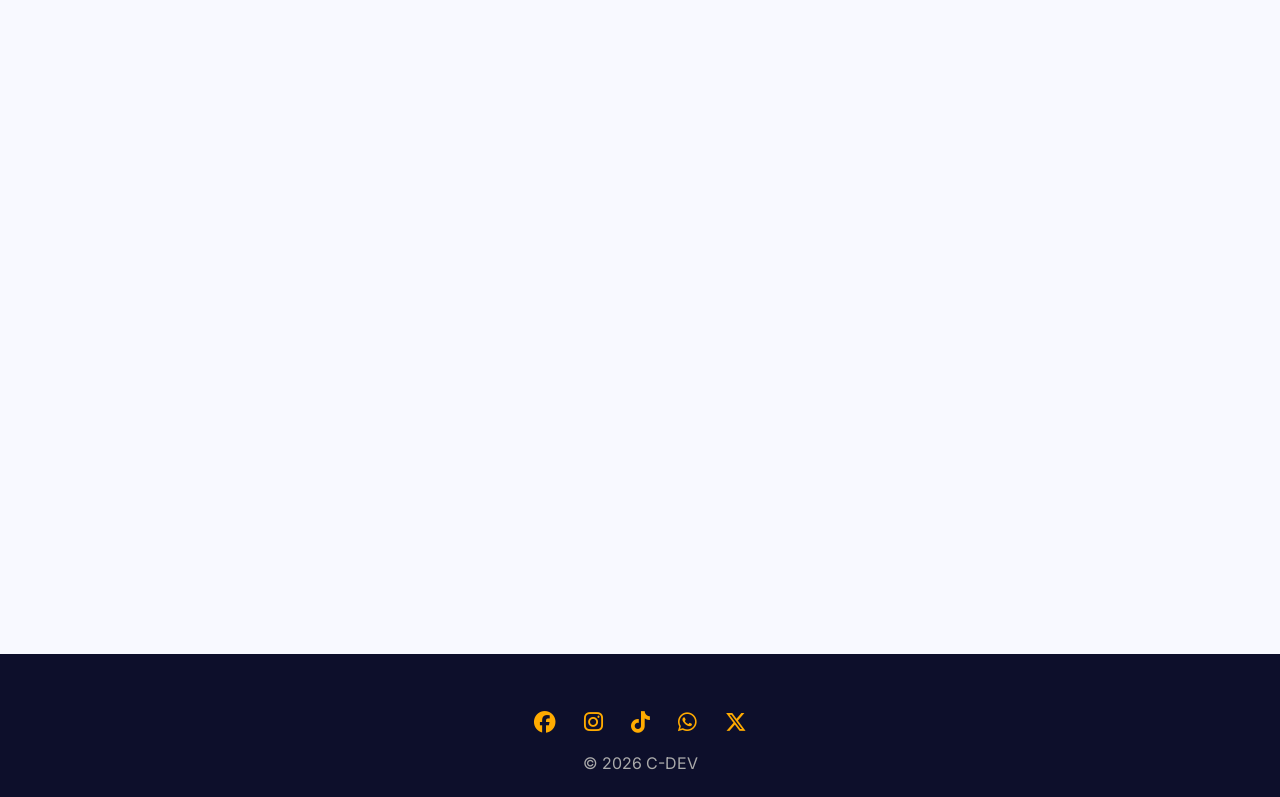
==== commit 0a5d38fe: "Update index.html" ====
--- a/index.html
+++ b/index.html
@@ -88,7 +88,7 @@
 <section id="home">
 <span class="badge">AVAILABLE FOR NEW PROJECTS</span>
 <h1>I Build <span>Fast Websites</span> That Bring Customers on WhatsApp</h1>
-<h2>Hi, I'm Chukwudi Augustine — Web Developer & Designer for small businesses in PH & Abuja. No big grammar, just results.</h2>
+<h2>Hi, I'm Chukwudi Augustine — Web Developer & Designer for small businesses in PH,Abuja & all round the world. No big grammar, just results.</h2>
 <div class="btns">
 <a href="#project" class="btn btn-primary">View My Work →</a>
 <a href="https://wa.me/2348162892235?text=Hello%20C-DEV%2C%20I%20saw%20your%20portfolio" class="btn btn-wa"><i class="fa-brands fa-whatsapp"></i> Chat on WhatsApp</a>
